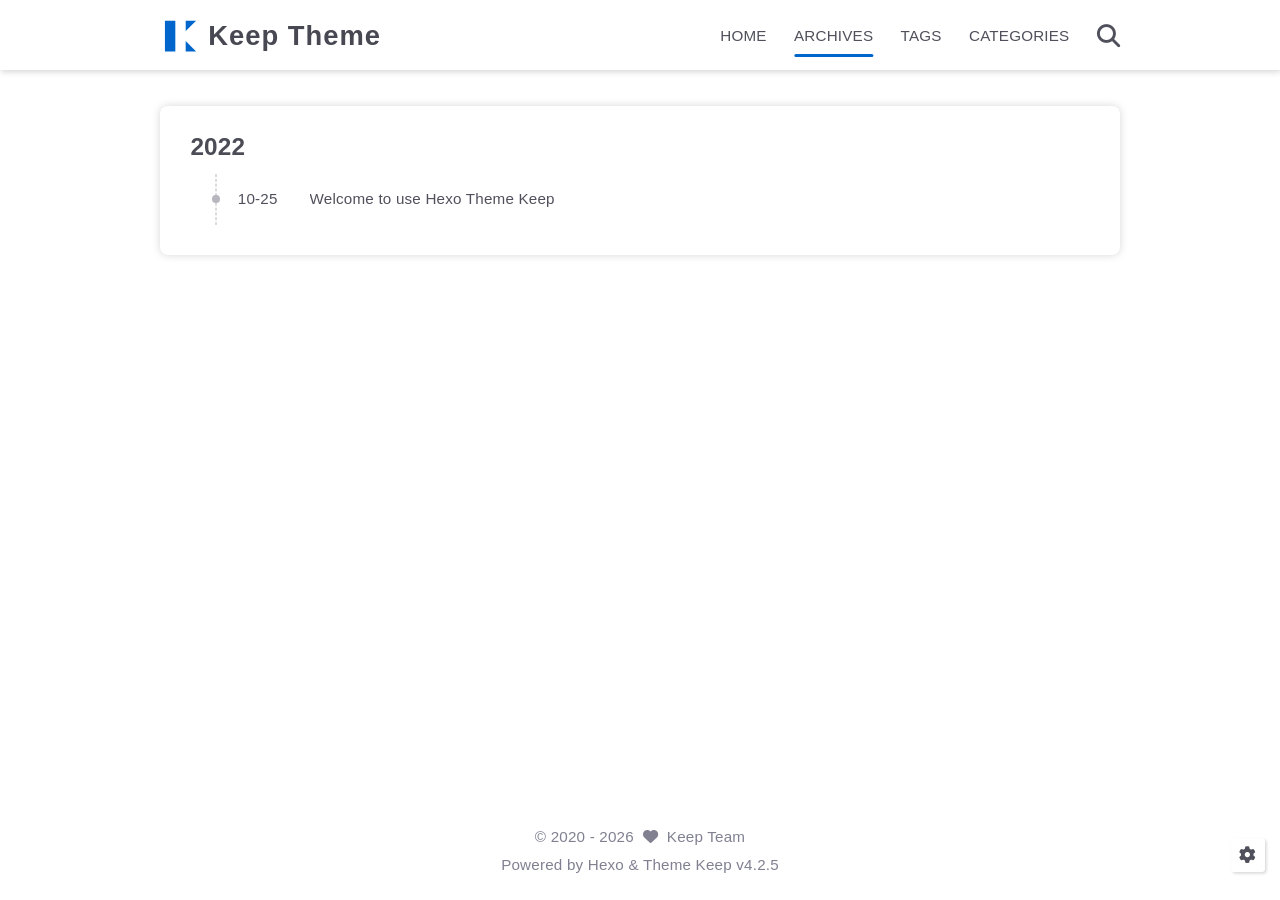
==== archives/index.html @ f921704c "Site updated: 2026-02-25 01:22:33" ====
<!DOCTYPE html>
<html lang="en">
<head>
    <meta charset="utf-8">
    <meta name="viewport" content="width=device-width, initial-scale=1, maximum-scale=1">
    <meta name="keywords" content="Hexo Theme Keep">
    <meta name="description" content="Hexo Theme Keep">
    <meta name="author" content="Keep Team">
    
    <title>
        
            Archive |
        
        Keep Theme
    </title>
    
<link rel="stylesheet" href="/css/style.css">

    
        <link rel="shortcut icon" href="/images/logo.svg">
    
    
<link rel="stylesheet" href="/font/css/fontawesome.min.css">

    
<link rel="stylesheet" href="/font/css/regular.min.css">

    
<link rel="stylesheet" href="/font/css/solid.min.css">

    
<link rel="stylesheet" href="/font/css/brands.min.css">

    
    <script class="keep-theme-configurations">
    const KEEP = window.KEEP || {}
    KEEP.hexo_config = {"hostname":"example.com","root":"/","language":"en","path":"search.json"}
    KEEP.theme_config = {"base_info":{"primary_color":"#0066cc","title":"Keep Theme","author":"Keep Team","avatar":"/images/avatar.svg","logo":"/images/logo.svg","favicon":"/images/logo.svg"},"menu":{"home":"/","archives":"/archives","tags":"/tags","categories":"/categories"},"first_screen":{"enable":false,"background_img":"/images/bg.svg","background_img_dark":"/images/bg.svg","description":"Keep writing and Keep loving.","hitokoto":false},"social_contact":{"enable":false,"links":{"github":null,"weixin":null,"qq":null,"weibo":null,"zhihu":null,"twitter":null,"x":null,"facebook":null,"email":null}},"scroll":{"progress_bar":false,"percent":true,"hide_header":true},"home":{"announcement":null,"category":true,"tag":true,"post_datetime":"updated"},"post":{"author_badge":{"enable":true,"level_badge":true,"custom_badge":["One","Two","Three"]},"word_count":{"wordcount":true,"min2read":true},"datetime_format":"YYYY-MM-DD HH:mm:ss","copyright_info":true,"share":true,"reward":{"enable":false,"img_link":null,"text":null}},"code_block":{"tools":{"enable":true,"style":"default"},"highlight_theme":"default"},"toc":{"enable":true,"number":false,"expand_all":true,"init_open":true,"layout":"right"},"website_count":{"busuanzi_count":{"enable":true,"site_uv":true,"site_pv":true,"page_pv":true}},"local_search":{"enable":true,"preload":true},"comment":{"enable":false,"use":"valine","valine":{"appid":null,"appkey":null,"server_urls":null,"placeholder":null},"gitalk":{"github_id":null,"github_admins":null,"repository":null,"client_id":null,"client_secret":null,"proxy":null},"twikoo":{"env_id":null,"region":null,"version":"1.6.36"},"waline":{"server_url":null,"reaction":false,"version":"3.2.1"},"giscus":{"repo":null,"repo_id":null,"category":"Announcements","category_id":null,"reactions_enabled":false},"artalk":{"server":null},"disqus":{"shortname":null}},"rss":{"enable":false},"lazyload":{"enable":true},"cdn":{"enable":false,"provider":"cdnjs"},"pjax":{"enable":true},"footer":{"since":2020,"word_count":false,"site_deploy":{"enable":false,"provider":"github","url":null},"record":{"enable":false,"list":[{"code":null,"link":null}]}},"inject":{"enable":false,"css":[null],"js":[null]},"root":"","source_data":{},"version":"4.2.5"}
    KEEP.language_ago = {"second":"%s seconds ago","minute":"%s minutes ago","hour":"%s hours ago","day":"%s days ago","week":"%s weeks ago","month":"%s months ago","year":"%s years ago"}
    KEEP.language_code_block = {"copy":"Copy code","copied":"Copied","fold":"Fold code block","folded":"Folded"}
    KEEP.language_copy_copyright = {"copy":"Copy copyright info","copied":"Copied","title":"Original post title","author":"Original post author","link":"Original post link"}
  </script>
<meta name="generator" content="Hexo 7.3.0"></head>


<body>
<div class="progress-bar-container">
    

    
        <span class="pjax-progress-bar"></span>
        <i class="pjax-progress-icon fas fa-circle-notch fa-spin"></i>
    
</div>



<main class="page-container border-box">
    <!-- home first screen  -->
    

    <!-- page content -->
    <div class="page-main-content border-box">
        <div class="page-main-content-top">
            
<header class="header-wrapper">

    <div class="border-box header-content">
        <div class="left flex-start border-box">
            
                <a class="logo-image border-box" href="/">
                    <img src="/images/logo.svg">
                </a>
            
            <a class="site-name border-box" href="/">
               Keep Theme
            </a>
        </div>

        <div class="right border-box">
            <div class="pc border-box">
                <ul class="menu-list border-box">
                    
                        
                        <li class="menu-item flex-start border-box">
                            <a class="menu-text-color border-box" href="/">
                                
                                HOME
                                
                            </a>
                            
                        </li>
                    
                        
                        <li class="menu-item flex-start border-box active">
                            <a class="menu-text-color border-box" href="/archives">
                                
                                ARCHIVES
                                
                            </a>
                            
                        </li>
                    
                        
                        <li class="menu-item flex-start border-box">
                            <a class="menu-text-color border-box" href="/tags">
                                
                                TAGS
                                
                            </a>
                            
                        </li>
                    
                        
                        <li class="menu-item flex-start border-box">
                            <a class="menu-text-color border-box" href="/categories">
                                
                                CATEGORIES
                                
                            </a>
                            
                        </li>
                    
                    
                        <li class="menu-item search search-popup-trigger">
                            <i class="menu-text-color fas search fa-search"></i>
                        </li>
                    
                </ul>
            </div>
            <div class="mobile border-box flex-start">
                
                    <div class="icon-item search search-popup-trigger"><i class="fas fa-search"></i></div>
                
                <div class="icon-item menu-bar">
                    <div class="menu-bar-middle"></div>
                </div>
            </div>
        </div>
    </div>

    <div class="header-drawer">
        <ul class="drawer-menu-list border-box">
            
                
                <li class="drawer-menu-item border-box not-sub-menu">
                    <label class="drawer-menu-label border-box">
                        <a class="drawer-menu-text-color left-side flex-start border-box" href="/">
                            
                            HOME
                        </a>
                        
                    </label>
                    
                </li>
            
                
                <li class="drawer-menu-item border-box not-sub-menu active">
                    <label class="drawer-menu-label border-box">
                        <a class="drawer-menu-text-color left-side flex-start border-box" href="/archives">
                            
                            ARCHIVES
                        </a>
                        
                    </label>
                    
                </li>
            
                
                <li class="drawer-menu-item border-box not-sub-menu">
                    <label class="drawer-menu-label border-box">
                        <a class="drawer-menu-text-color left-side flex-start border-box" href="/tags">
                            
                            TAGS
                        </a>
                        
                    </label>
                    
                </li>
            
                
                <li class="drawer-menu-item border-box not-sub-menu">
                    <label class="drawer-menu-label border-box">
                        <a class="drawer-menu-text-color left-side flex-start border-box" href="/categories">
                            
                            CATEGORIES
                        </a>
                        
                    </label>
                    
                </li>
            
        </ul>
    </div>

    <div class="window-mask"></div>

</header>


        </div>

        <div class="page-main-content-middle border-box">

            <div class="main-content border-box">
                

                    <div class="fade-in-down-animation">
    <div class="archives-container">
        <div class="archives-timeline border-box">
            
<div class="archive-list-container border-box">
    
        <section class="archive-item border-box">
            <div class="archive-item-header border-box">
                <span class="archive-year">2022</span>
            </div>
            <ul class="archive-item-body border-box">
                
                    <li class="post-item border-box">
                        <span class="starting-point border-box flex-center"></span>
                        <span class="post-date border-box">10-25</span>
                        <a class="post-title border-box text-ellipsis"
                           href="/2022/10/25/welcome-to-use-hexo-theme-keep/"
                        >Welcome to use Hexo Theme Keep</a>
                    </li>
                
            </ul>
        </section>
    
</div>

        </div>
    </div>
    



</div>


                
            </div>
        </div>

        <div class="page-main-content-bottom border-box">
            
<footer class="footer border-box">
    <div class="copyright-info info-item">
    &copy;&nbsp;<span>2020</span>&nbsp;-&nbsp;2026
    
            &nbsp;<i class="fas fa-heart icon-animate"></i>&nbsp;&nbsp;<a href="/">Keep Team</a>
        
    </div>

    <div class="theme-info info-item">
        Powered by&nbsp;<a target="_blank" href="https://hexo.io">Hexo</a>&nbsp;&&nbsp;Theme&nbsp;<a class="keep-version" target="_blank" href="https://github.com/XPoet/hexo-theme-keep">Keep</a>
    </div>

    

    
        <div class="count-info info-item">
            

            
                <span class="count-item border-box uv">
                    <span class="item-type border-box">Unique Visitor</span>
                    <span class="item-value border-box uv" id="busuanzi_value_site_uv"></span>
                </span>
            

            
                <span class="count-item border-box pv">
                    <span class="item-type border-box">Page View</span>
                    <span class="item-value border-box pv" id="busuanzi_value_site_pv"></span>
                </span>
            
        </div>
    

    
</footer>

        </div>
    </div>

    <!-- post tools -->
    

    <!-- side tools -->
    <div class="side-tools">
        <div class="side-tools-container border-box ">
    <ul class="side-tools-list side-tools-show-handle border-box">
        <li class="tools-item tool-font-adjust-plus flex-center">
            <i class="fas fa-search-plus"></i>
        </li>

        <li class="tools-item tool-font-adjust-minus flex-center">
            <i class="fas fa-search-minus"></i>
        </li>

        <!-- toggle mode -->
        
            <li class="tools-item tool-toggle-theme-mode flex-center">
                <i class="fas fa-moon"></i>
            </li>
        

        <!-- rss -->
        

        <!-- to bottom -->
        <li class="tools-item tool-scroll-to-bottom flex-center">
            <i class="fas fa-arrow-down"></i>
        </li>
    </ul>

    <ul class="exposed-tools-list border-box">
        

        

        <li class="tools-item tool-toggle-show flex-center">
            <i class="fas fa-cog fa-spin"></i>
        </li>

        <li class="tools-item tool-scroll-to-top flex-center show-arrow">
            <i class="arrow fas fa-arrow-up"></i>
            <span class="percent"></span>
        </li>
    </ul>
</div>

    </div>

    <!-- image mask -->
    <div class="zoom-in-image-mask">
    <img class="zoom-in-image">
</div>


    <!-- local search -->
    
        <div class="search-pop-overlay">
    <div class="popup search-popup">
        <div class="search-header">
          <span class="search-input-field-pre">
            <i class="fas fa-keyboard"></i>
          </span>
            <div class="search-input-container">
                <input autocomplete="off"
                       autocorrect="off"
                       autocapitalize="off"
                       placeholder="Search..."
                       spellcheck="false"
                       type="search"
                       class="search-input"
                >
            </div>
            <span class="close-popup-btn">
                <i class="fas fa-times"></i>
            </span>
        </div>
        <div id="search-result">
            <div id="no-result">
                <i class="fas fa-spinner fa-pulse fa-5x fa-fw"></i>
            </div>
        </div>
    </div>
</div>

    

    <!-- tablet toc -->
    
</main>






<!-- common js -->

<script src="/js/utils.js"></script>

<script src="/js/header-shrink.js"></script>

<script src="/js/back2top.js"></script>

<script src="/js/toggle-theme.js"></script>

<script src="/js/code-block.js"></script>

<script src="/js/main.js"></script>

<script src="/js/libs/anime.min.js"></script>


<!-- local search -->

    
<script src="/js/local-search.js"></script>



<!-- lazyload -->

    
<script src="/js/lazyload.js"></script>



<div class="pjax">
    <!-- home page -->
    

    <!-- post page -->
    

    <!-- categories page -->
    

    <!-- links page -->
    

    <!-- photos page -->
    

    <!-- tools page -->
    
</div>

<!-- mermaid -->


<!-- pjax -->

    
<script src="/js/libs/pjax.min.js"></script>

<script>
    window.addEventListener('DOMContentLoaded', () => {
        window.pjax = new Pjax({
            selectors: [
                'head title',
                '.page-container',
                '.pjax'
            ],
            history: true,
            debug: false,
            cacheBust: false,
            timeout: 0,
            analytics: false,
            currentUrlFullReload: false,
            scrollRestoration: false,
        });

        document.addEventListener('pjax:send', () => {
            KEEP.utils.pjaxProgressBarStart()
        });

        document.addEventListener('pjax:complete', () => {
            KEEP.utils.pjaxProgressBarEnd()
            window.pjax.executeScripts(document.querySelectorAll('script[data-pjax], .pjax script'))
            KEEP.initExecute()
        });
    });
</script>




</body>
</html>
---- css/style.css ----
:root {
  --base-font-size: 15.2px;
  --base-line-height: 22px;
  --base-font-weight: 400;
  --base-font-family: Optima-Regular, Optima, PingFang SC, Microsoft YaHei, sans-serif;
  --page-content-width: 80%;
  --page-content-width-tablet: 88%;
  --page-content-width-mobile: 90%;
  --page-content-max-width: 960px;
  --page-content-max-width-2: calc(var(--page-content-max-width) * 1.2);
  --component-gap: 36px;
  --box-border-radius: 8px;
  --header-height: 70px;
  --header-shrink-height: calc(var(--header-height) * 0.72);
  --header-backdrop-filter-blur: 4px;
  --header-scroll-progress-bar-height: 2px;
  --header-title-font-family: var(--base-font-family);
  --header-title-font-size: 1.8rem;
  --header-menu-icon: inline-flex;
  --first-screen-display: block;
  --first-screen-font-family: var(--base-font-family);
  --first-screen-font-size: 2rem;
  --first-screen-font-color-light: #50505c;
  --first-screen-font-color-dark: #adbac5;
  --first-screen-font-offset: 0;
  --first-screen-icon-size: 1.8rem;
  --first-screen-icon-color-light: #50505c;
  --first-screen-icon-color-dark: #adbac5;
  --first-screen-header-font-color-light: #50505c;
  --first-screen-header-font-color-dark: #adbac5;
  --home-post-hover-scale: 1;
  --post-title-align: left;
  --post-author-avatar: block;
  --post-author-name: flex;
  --post-create-datetime: flex;
  --post-update-datetime: flex;
  --post-img-align: 0 auto 0 0;
}
.fade-in-down-animation {
  animation-name: fade-in-down;
  animation-duration: 1s;
  animation-fill-mode: both;
}
.title-hover-animation {
  position: relative;
  display: inline-block;
  color: var(--text-color-2);
  line-height: 1.3;
  vertical-align: top;
  border-bottom: none;
}
.title-hover-animation::before {
  position: absolute;
  bottom: -4px;
  left: 0;
  width: 100%;
  height: 2px;
  background-color: var(--text-color-2);
  transform: scaleX(0);
  visibility: hidden;
  content: "";
  transition-delay: 0s, 0s, 0s, 0s, 0s, 0s;
  transition-timing-function: ease, ease, ease, ease, ease-in-out, ease-in-out;
  transition-duration: 0.2s, 0.2s, 0.2s, 0.2s, 0.2s, 0.2s;
  transition-property: color, background, box-shadow, border-color, visibility, transform;
}
.title-hover-animation:hover::before {
  transform: scaleX(1);
  visibility: visible;
}
@-moz-keyframes fade-in-down {
  0% {
    transform: translateY(-50px);
    opacity: 0;
  }
  100% {
    transform: translateY(0);
    opacity: 1;
  }
}
@-webkit-keyframes fade-in-down {
  0% {
    transform: translateY(-50px);
    opacity: 0;
  }
  100% {
    transform: translateY(0);
    opacity: 1;
  }
}
@-o-keyframes fade-in-down {
  0% {
    transform: translateY(-50px);
    opacity: 0;
  }
  100% {
    transform: translateY(0);
    opacity: 1;
  }
}
@keyframes fade-in-down {
  0% {
    transform: translateY(-50px);
    opacity: 0;
  }
  100% {
    transform: translateY(0);
    opacity: 1;
  }
}
@-moz-keyframes heartbeat-animate {
  0%, 100% {
    transform: scale(1);
  }
  10%, 30% {
    transform: scale(0.88);
  }
  20%, 40%, 60%, 80% {
    transform: scale(1.08);
  }
  50%, 70% {
    transform: scale(1.08);
  }
}
@-webkit-keyframes heartbeat-animate {
  0%, 100% {
    transform: scale(1);
  }
  10%, 30% {
    transform: scale(0.88);
  }
  20%, 40%, 60%, 80% {
    transform: scale(1.08);
  }
  50%, 70% {
    transform: scale(1.08);
  }
}
@-o-keyframes heartbeat-animate {
  0%, 100% {
    transform: scale(1);
  }
  10%, 30% {
    transform: scale(0.88);
  }
  20%, 40%, 60%, 80% {
    transform: scale(1.08);
  }
  50%, 70% {
    transform: scale(1.08);
  }
}
@keyframes heartbeat-animate {
  0%, 100% {
    transform: scale(1);
  }
  10%, 30% {
    transform: scale(0.88);
  }
  20%, 40%, 60%, 80% {
    transform: scale(1.08);
  }
  50%, 70% {
    transform: scale(1.08);
  }
}
@-moz-keyframes img-loading-animation {
  to {
    transform: rotate(1turn);
  }
}
@-webkit-keyframes img-loading-animation {
  to {
    transform: rotate(1turn);
  }
}
@-o-keyframes img-loading-animation {
  to {
    transform: rotate(1turn);
  }
}
@keyframes img-loading-animation {
  to {
    transform: rotate(1turn);
  }
}
@-moz-keyframes blink-caret {
  from, to {
    opacity: 0;
  }
  50% {
    opacity: 1;
  }
}
@-webkit-keyframes blink-caret {
  from, to {
    opacity: 0;
  }
  50% {
    opacity: 1;
  }
}
@-o-keyframes blink-caret {
  from, to {
    opacity: 0;
  }
  50% {
    opacity: 1;
  }
}
@keyframes blink-caret {
  from, to {
    opacity: 0;
  }
  50% {
    opacity: 1;
  }
}
@-moz-keyframes shake {
  0% {
    transform: rotate(-5deg);
  }
  25% {
    transform: rotate(5deg);
  }
  50% {
    transform: rotate(-5deg);
  }
  75% {
    transform: rotate(5deg);
  }
  100% {
    transform: rotate(-5deg);
  }
}
@-webkit-keyframes shake {
  0% {
    transform: rotate(-5deg);
  }
  25% {
    transform: rotate(5deg);
  }
  50% {
    transform: rotate(-5deg);
  }
  75% {
    transform: rotate(5deg);
  }
  100% {
    transform: rotate(-5deg);
  }
}
@-o-keyframes shake {
  0% {
    transform: rotate(-5deg);
  }
  25% {
    transform: rotate(5deg);
  }
  50% {
    transform: rotate(-5deg);
  }
  75% {
    transform: rotate(5deg);
  }
  100% {
    transform: rotate(-5deg);
  }
}
@keyframes shake {
  0% {
    transform: rotate(-5deg);
  }
  25% {
    transform: rotate(5deg);
  }
  50% {
    transform: rotate(-5deg);
  }
  75% {
    transform: rotate(5deg);
  }
  100% {
    transform: rotate(-5deg);
  }
}
:root {
  --primary-color: #06c;
  --primary-color-light-1: #0075eb;
  --primary-color-light-2: #0a85ff;
  --primary-color-dark-1: #005cb8;
  --primary-color-dark-2: #0052a3;
  --background-color-1: #fff;
  --background-color-1-transparent: rgba(255,255,255,0.6);
  --background-color-2: #f7f7f7;
  --background-color-3: #f0f0f0;
  --content-background-color: #fff;
  --text-color-1: #484853;
  --text-color-2: #4c4c57;
  --text-color-3: #50505c;
  --text-color-4: #808091;
  --text-color-5: #b7b7c0;
  --text-color-6: #ededef;
  --toc-text-color: #6f6f80;
  --badge-color: #f0f0f0;
  --badge-background-color: #9393a1;
  --border-color: #b3b3b3;
  --selection-color: #0075eb;
  --shadow-color: rgba(0,0,0,0.16);
  --shadow-hover-color: rgba(0,0,0,0.22);
  --scrollbar-color: #686877;
  --scrollbar-background-color: #e6e6e6;
  --toc-scrollbar-color: rgba(80,80,92,0.1);
  --copyright-icon-bg-color: rgba(80,80,92,0.12);
  --avatar-background-color: #005cb8;
  --header-transparent-background-1: rgba(255,255,255,0.28);
  --header-transparent-background-2: rgba(255,255,255,0.4);
  --pjax-progress-bar-color: linear-gradient(45deg, #f10006, #ef5b00, #e59c01, #19ca05, #00cab5, #0264c8, #c303c3);
  --post-h-bottom-border-color: rgba(80,80,92,0.15);
  --keep-info-color: rgba(117,117,122,0.8);
  --keep-info-background-color: rgba(117,117,122,0.1);
  --keep-info-border-color: rgba(117,117,122,0.6);
  --keep-primary-color: #0458ab;
  --keep-primary-background-color: rgba(4,88,171,0.1);
  --keep-primary-border-color: rgba(4,88,171,0.6);
  --keep-warning-color: #b78d0f;
  --keep-warning-background-color: rgba(183,141,15,0.1);
  --keep-warning-border-color: rgba(183,141,15,0.6);
  --keep-success-color: #10b981;
  --keep-success-background-color: rgba(16,185,129,0.1);
  --keep-success-border-color: rgba(16,185,129,0.6);
  --keep-danger-color: #f43f5e;
  --keep-danger-background-color: rgba(244,63,94,0.1);
  --keep-danger-border-color: rgba(244,63,94,0.6);
}
@media (prefers-color-scheme: light) {
  :root {
    --primary-color: #06c;
    --primary-color-light-1: #0075eb;
    --primary-color-light-2: #0a85ff;
    --primary-color-dark-1: #005cb8;
    --primary-color-dark-2: #0052a3;
    --background-color-1: #fff;
    --background-color-1-transparent: rgba(255,255,255,0.6);
    --background-color-2: #f7f7f7;
    --background-color-3: #f0f0f0;
    --content-background-color: #fff;
    --text-color-1: #484853;
    --text-color-2: #4c4c57;
    --text-color-3: #50505c;
    --text-color-4: #808091;
    --text-color-5: #b7b7c0;
    --text-color-6: #ededef;
    --toc-text-color: #6f6f80;
    --badge-color: #f0f0f0;
    --badge-background-color: #9393a1;
    --border-color: #b3b3b3;
    --selection-color: #0075eb;
    --shadow-color: rgba(0,0,0,0.16);
    --shadow-hover-color: rgba(0,0,0,0.22);
    --scrollbar-color: #686877;
    --scrollbar-background-color: #e6e6e6;
    --toc-scrollbar-color: rgba(80,80,92,0.1);
    --copyright-icon-bg-color: rgba(80,80,92,0.12);
    --avatar-background-color: #005cb8;
    --header-transparent-background-1: rgba(255,255,255,0.28);
    --header-transparent-background-2: rgba(255,255,255,0.4);
    --pjax-progress-bar-color: linear-gradient(45deg, #f10006, #ef5b00, #e59c01, #19ca05, #00cab5, #0264c8, #c303c3);
    --post-h-bottom-border-color: rgba(80,80,92,0.15);
    --keep-info-color: rgba(117,117,122,0.8);
    --keep-info-background-color: rgba(117,117,122,0.1);
    --keep-info-border-color: rgba(117,117,122,0.6);
    --keep-primary-color: #0458ab;
    --keep-primary-background-color: rgba(4,88,171,0.1);
    --keep-primary-border-color: rgba(4,88,171,0.6);
    --keep-warning-color: #b78d0f;
    --keep-warning-background-color: rgba(183,141,15,0.1);
    --keep-warning-border-color: rgba(183,141,15,0.6);
    --keep-success-color: #10b981;
    --keep-success-background-color: rgba(16,185,129,0.1);
    --keep-success-border-color: rgba(16,185,129,0.6);
    --keep-danger-color: #f43f5e;
    --keep-danger-background-color: rgba(244,63,94,0.1);
    --keep-danger-border-color: rgba(244,63,94,0.6);
  }
}
@media (prefers-color-scheme: dark) {
  :root {
    --primary-color: #06c;
    --primary-color-light-1: #0075eb;
    --primary-color-light-2: #0a85ff;
    --primary-color-dark-1: #005cb8;
    --primary-color-dark-2: #0052a3;
    --background-color-1: #22272e;
    --background-color-1-transparent: rgba(34,39,46,0.6);
    --background-color-2: #292f38;
    --background-color-3: #313842;
    --content-background-color: #21262d;
    --text-color-1: #b7c2cc;
    --text-color-2: #b2bec8;
    --text-color-3: #adbac5;
    --text-color-4: #6c8397;
    --text-color-5: #4d5e6c;
    --text-color-6: #2e3841;
    --toc-text-color: #8296a6;
    --badge-color: #343c47;
    --badge-background-color: #ced6dc;
    --border-color: #596678;
    --selection-color: #005ebc;
    --shadow-color: rgba(120,120,120,0.18);
    --shadow-hover-color: rgba(120,120,120,0.24);
    --scrollbar-color: #505b6c;
    --scrollbar-background-color: #1d2127;
    --toc-scrollbar-color: rgba(173,186,197,0.1);
    --copyright-icon-bg-color: rgba(173,186,197,0.12);
    --avatar-background-color: #004a93;
    --header-transparent-background-1: rgba(34,39,46,0.28);
    --header-transparent-background-2: rgba(34,39,46,0.4);
    --pjax-progress-bar-color: linear-gradient(45deg, #ea404a, #ea722f, #e9a71f, #67e559, #18ecec, #1b85f1, #ee1dee);
    --post-h-bottom-border-color: rgba(173,186,197,0.15);
    --keep-info-color: #9999a2;
    --keep-info-background-color: rgba(153,153,162,0.1);
    --keep-info-border-color: rgba(153,153,162,0.5);
    --keep-primary-color: #268bef;
    --keep-primary-background-color: rgba(38,139,239,0.1);
    --keep-primary-border-color: rgba(38,139,239,0.6);
    --keep-warning-color: #ecc34d;
    --keep-warning-background-color: rgba(236,195,77,0.1);
    --keep-warning-border-color: rgba(236,195,77,0.6);
    --keep-success-color: #10b981;
    --keep-success-background-color: rgba(16,185,129,0.1);
    --keep-success-border-color: rgba(16,185,129,0.6);
    --keep-danger-color: #f43f5e;
    --keep-danger-background-color: rgba(244,63,94,0.1);
    --keep-danger-border-color: rgba(244,63,94,0.6);
  }
}
.light-mode {
  --primary-color: #06c;
  --primary-color-light-1: #0075eb;
  --primary-color-light-2: #0a85ff;
  --primary-color-dark-1: #005cb8;
  --primary-color-dark-2: #0052a3;
  --background-color-1: #fff;
  --background-color-1-transparent: rgba(255,255,255,0.6);
  --background-color-2: #f7f7f7;
  --background-color-3: #f0f0f0;
  --content-background-color: #fff;
  --text-color-1: #484853;
  --text-color-2: #4c4c57;
  --text-color-3: #50505c;
  --text-color-4: #808091;
  --text-color-5: #b7b7c0;
  --text-color-6: #ededef;
  --toc-text-color: #6f6f80;
  --badge-color: #f0f0f0;
  --badge-background-color: #9393a1;
  --border-color: #b3b3b3;
  --selection-color: #0075eb;
  --shadow-color: rgba(0,0,0,0.16);
  --shadow-hover-color: rgba(0,0,0,0.22);
  --scrollbar-color: #686877;
  --scrollbar-background-color: #e6e6e6;
  --toc-scrollbar-color: rgba(80,80,92,0.1);
  --copyright-icon-bg-color: rgba(80,80,92,0.12);
  --avatar-background-color: #005cb8;
  --header-transparent-background-1: rgba(255,255,255,0.28);
  --header-transparent-background-2: rgba(255,255,255,0.4);
  --pjax-progress-bar-color: linear-gradient(45deg, #f10006, #ef5b00, #e59c01, #19ca05, #00cab5, #0264c8, #c303c3);
  --post-h-bottom-border-color: rgba(80,80,92,0.15);
  --keep-info-color: rgba(117,117,122,0.8);
  --keep-info-background-color: rgba(117,117,122,0.1);
  --keep-info-border-color: rgba(117,117,122,0.6);
  --keep-primary-color: #0458ab;
  --keep-primary-background-color: rgba(4,88,171,0.1);
  --keep-primary-border-color: rgba(4,88,171,0.6);
  --keep-warning-color: #b78d0f;
  --keep-warning-background-color: rgba(183,141,15,0.1);
  --keep-warning-border-color: rgba(183,141,15,0.6);
  --keep-success-color: #10b981;
  --keep-success-background-color: rgba(16,185,129,0.1);
  --keep-success-border-color: rgba(16,185,129,0.6);
  --keep-danger-color: #f43f5e;
  --keep-danger-background-color: rgba(244,63,94,0.1);
  --keep-danger-border-color: rgba(244,63,94,0.6);
}
.dark-mode {
  --primary-color: #06c;
  --primary-color-light-1: #0075eb;
  --primary-color-light-2: #0a85ff;
  --primary-color-dark-1: #005cb8;
  --primary-color-dark-2: #0052a3;
  --background-color-1: #22272e;
  --background-color-1-transparent: rgba(34,39,46,0.6);
  --background-color-2: #292f38;
  --background-color-3: #313842;
  --content-background-color: #21262d;
  --text-color-1: #b7c2cc;
  --text-color-2: #b2bec8;
  --text-color-3: #adbac5;
  --text-color-4: #6c8397;
  --text-color-5: #4d5e6c;
  --text-color-6: #2e3841;
  --toc-text-color: #8296a6;
  --badge-color: #343c47;
  --badge-background-color: #ced6dc;
  --border-color: #596678;
  --selection-color: #005ebc;
  --shadow-color: rgba(120,120,120,0.18);
  --shadow-hover-color: rgba(120,120,120,0.24);
  --scrollbar-color: #505b6c;
  --scrollbar-background-color: #1d2127;
  --toc-scrollbar-color: rgba(173,186,197,0.1);
  --copyright-icon-bg-color: rgba(173,186,197,0.12);
  --avatar-background-color: #004a93;
  --header-transparent-background-1: rgba(34,39,46,0.28);
  --header-transparent-background-2: rgba(34,39,46,0.4);
  --pjax-progress-bar-color: linear-gradient(45deg, #ea404a, #ea722f, #e9a71f, #67e559, #18ecec, #1b85f1, #ee1dee);
  --post-h-bottom-border-color: rgba(173,186,197,0.15);
  --keep-info-color: #9999a2;
  --keep-info-background-color: rgba(153,153,162,0.1);
  --keep-info-border-color: rgba(153,153,162,0.5);
  --keep-primary-color: #268bef;
  --keep-primary-background-color: rgba(38,139,239,0.1);
  --keep-primary-border-color: rgba(38,139,239,0.6);
  --keep-warning-color: #ecc34d;
  --keep-warning-background-color: rgba(236,195,77,0.1);
  --keep-warning-border-color: rgba(236,195,77,0.6);
  --keep-success-color: #10b981;
  --keep-success-background-color: rgba(16,185,129,0.1);
  --keep-success-border-color: rgba(16,185,129,0.6);
  --keep-danger-color: #f43f5e;
  --keep-danger-background-color: rgba(244,63,94,0.1);
  --keep-danger-border-color: rgba(244,63,94,0.6);
}
* {
  transition-delay: 0s, 0s, 0s, 0s;
  transition-timing-function: ease, ease, ease, ease;
  transition-duration: 0.2s, 0.2s, 0.2s, 0.2s;
  transition-property: color, background, box-shadow, border-color;
}
*::-webkit-scrollbar {
  width: 0.4rem;
  height: 0.32rem;
  transition: all 0.2s ease;
}
*::-webkit-scrollbar-thumb {
  background: var(--scrollbar-color);
  border-radius: 0.2rem;
}
*::-webkit-scrollbar-track {
  background: var(--scrollbar-background-color);
}
html,
body {
  position: relative;
  width: 100%;
  height: 100%;
  margin: 0;
  padding: 0;
  color: var(--text-color-3);
  font-weight: var(--base-font-weight);
  font-size: var(--base-font-size);
  font-family: var(--base-font-family);
  line-height: var(--base-line-height);
  letter-spacing: 0.2px;
  background: var(--background-color-1);
}
html::-webkit-scrollbar,
body::-webkit-scrollbar {
  width: 0.56rem;
  height: 0.56rem;
}
@media (max-width: 800px) {
  html,
  body {
    font-size: calc(var(--base-font-size) * 0.95) !important;
    line-height: calc(var(--base-line-height) * 0.95) !important;
  }
  html::-webkit-scrollbar,
  body::-webkit-scrollbar {
    width: 0.42rem;
    height: 0.42rem;
  }
}
@media (max-width: 500px) {
  html,
  body {
    font-size: calc(var(--base-font-size) * 0.9) !important;
    line-height: calc(var(--base-line-height) * 0.9) !important;
  }
}
::selection {
  color: #fff;
  background: var(--selection-color);
}
ul,
ol,
li {
  margin: 0;
  padding: 0;
  list-style: none;
}
a {
  color: var(--text-color-3);
  text-decoration: none;
}
a i,
a span {
  color: var(--text-color-3);
}
a:hover,
a:active {
  color: var(--primary-color);
  text-decoration: none !important;
}
a:hover i,
a:active i,
a:hover span,
a:active span {
  color: var(--primary-color);
}
.dark-mode img {
  filter: brightness(0.9);
}
.dark-mode img:hover {
  filter: brightness(1);
}
img[lazyload] {
  position: relative;
  box-sizing: border-box;
  width: 8rem;
  height: 8rem;
  box-shadow: none !important;
  cursor: not-allowed;
  pointer-events: none;
}
img[lazyload]::before {
  position: absolute;
  top: 0;
  left: 0;
  display: block;
  width: 100%;
  height: 100%;
  background: var(--background-color-1);
  content: '';
  transition-delay: 0s, 0s, 0s, 0s, 0s;
  transition-timing-function: ease, ease, ease, ease, ease;
  transition-duration: 0.2s, 0.2s, 0.2s, 0.2s, 0.2s;
  transition-property: color, background, box-shadow, border-color, background;
}
img[lazyload]::after {
  position: absolute;
  top: 0;
  right: 0;
  bottom: 0;
  left: 0;
  display: block;
  width: 2rem;
  height: 2rem;
  margin: auto;
  border: 2px solid var(--text-color-6);
  border-top-color: var(--selection-color);
  border-left-color: var(--selection-color);
  border-radius: 50%;
  animation: img-loading-animation 750ms infinite linear;
  content: '';
  transition-delay: 0s, 0s, 0s, 0s, 0s;
  transition-timing-function: ease, ease, ease, ease, ease;
  transition-duration: 0.2s, 0.2s, 0.2s, 0.2s, 0.2s;
  transition-property: color, background, box-shadow, border-color, border;
}
.flex-center {
  display: flex;
  align-items: center;
  justify-content: center;
}
.flex-start {
  display: flex;
  align-items: center;
  justify-content: flex-start;
}
.flex-end {
  display: flex;
  align-items: center;
  justify-content: flex-end;
}
.border-box {
  position: relative;
  box-sizing: border-box;
}
.text-ellipsis {
  overflow: hidden;
  white-space: nowrap;
  text-overflow: ellipsis;
}
.text-color-2 {
  color: var(--text-color-2);
}
.text-color-3 {
  color: var(--text-color-3);
}
.text-color-4 {
  color: var(--text-color-4);
}
.clear::after {
  display: block;
  clear: both;
  height: 0;
  overflow: hidden;
  visibility: hidden;
  content: '';
}
.tooltip {
  position: relative;
  box-sizing: border-box;
}
.tooltip:hover .tooltip-content {
  display: inline-block;
}
.tooltip.show-img .tooltip-content {
  display: none !important;
}
.tooltip .tooltip-content {
  position: absolute;
  top: -0.4rem;
  left: 50%;
  z-index: 1010;
  display: none;
  box-sizing: border-box;
  padding: 0.2rem 0.6rem;
  color: var(--text-color-6);
  font-size: 0.8rem;
  letter-spacing: 0.8px;
  white-space: nowrap;
  background: var(--text-color-1);
  border-radius: 0.3rem;
  transform: translateX(-50%) translateY(-100%);
  transition-delay: 0s, 0s, 0s, 0s, 0s;
  transition-timing-function: ease, ease, ease, ease, ease;
  transition-duration: 0.2s, 0.2s, 0.2s, 0.2s, 0.2s;
  transition-property: color, background, box-shadow, border-color, display;
  -moz-user-select: none;
  -ms-user-select: none;
  -webkit-user-select: none;
  user-select: none;
}
.tooltip-img {
  position: relative;
  box-sizing: border-box;
}
.tooltip-img.show-img .tooltip-img-box {
  display: flex;
}
.tooltip-img .tooltip-img-box {
  position: absolute;
  top: -0.4rem;
  left: 50%;
  z-index: 1011;
  display: none;
  align-items: center;
  justify-content: center;
  box-sizing: border-box;
  min-height: 6rem;
  overflow: hidden;
  background: var(--background-color-3);
  border: 0.2rem solid var(--text-color-4);
  border-radius: 0.3rem;
  transform: translateX(-50%) translateY(-100%);
  transition-delay: 0s, 0s, 0s, 0s, 0s;
  transition-timing-function: ease, ease, ease, ease, ease;
  transition-duration: 0.2s, 0.2s, 0.2s, 0.2s, 0.2s;
  transition-property: color, background, box-shadow, border-color, display;
  -moz-user-select: none;
  -ms-user-select: none;
  -webkit-user-select: none;
  user-select: none;
}
.tooltip-img .tooltip-img-box.has-tip {
  flex-direction: column;
  justify-content: space-between;
}
.tooltip-img .tooltip-img-box img {
  display: block;
  max-height: 10rem;
}
.tooltip-img .tooltip-img-box .tip {
  position: relative;
  box-sizing: border-box;
  width: 100%;
  padding: 0.3rem 0;
  color: #555;
  font-size: 0.9rem;
  text-align: center;
}
.keep-markdown-body,
.keep-markdown-body > .post {
  font-size: 1rem;
}
.keep-markdown-body blockquote,
.keep-markdown-body > .post blockquote {
  position: relative;
  display: flex;
  flex-direction: column;
  justify-content: flex-start;
  box-sizing: border-box;
  margin: 1.4rem 0;
  padding: 0.8rem;
  color: var(--text-color-3);
  background: var(--background-color-2);
  border-left: 0.4rem solid var(--text-color-4);
  border-top-left-radius: 0.2rem;
  border-bottom-left-radius: 0.2rem;
}
.keep-markdown-body blockquote p,
.keep-markdown-body > .post blockquote p,
.keep-markdown-body blockquote ul,
.keep-markdown-body > .post blockquote ul,
.keep-markdown-body blockquote ol,
.keep-markdown-body > .post blockquote ol,
.keep-markdown-body blockquote footer,
.keep-markdown-body > .post blockquote footer {
  position: relative;
  box-sizing: border-box;
}
.keep-markdown-body blockquote footer,
.keep-markdown-body > .post blockquote footer {
  margin-bottom: 0.6rem;
  font-style: italic;
}
.keep-markdown-body blockquote cite,
.keep-markdown-body > .post blockquote cite {
  position: relative;
  box-sizing: border-box;
  margin-left: 1rem;
  color: var(--text-color-4);
}
.keep-markdown-body blockquote cite::before,
.keep-markdown-body > .post blockquote cite::before {
  content: '— ';
}
.keep-markdown-body p,
.keep-markdown-body > .post p {
  margin: 0.6rem 0;
  color: var(--text-color-3);
  line-height: 2;
}
.keep-markdown-body a,
.keep-markdown-body > .post a {
  position: relative;
  box-sizing: border-box;
  padding-bottom: 0.1rem;
  text-decoration: none;
  overflow-wrap: break-word;
  border-bottom: 0.1rem solid var(--text-color-4);
  outline: 0;
  cursor: pointer;
}
.keep-markdown-body a .fas,
.keep-markdown-body > .post a .fas,
.keep-markdown-body a .far,
.keep-markdown-body > .post a .far,
.keep-markdown-body a .fab,
.keep-markdown-body > .post a .fab {
  position: relative;
  margin: 0 0.2rem 0 0.4rem;
  color: var(--text-color-4);
  font-size: 0.8rem;
}
.keep-markdown-body a:hover,
.keep-markdown-body > .post a:hover {
  text-decoration: underline;
}
.keep-markdown-body a:hover::after,
.keep-markdown-body > .post a:hover::after {
  background: var(--primary-color);
}
.keep-markdown-body strong,
.keep-markdown-body > .post strong {
  color: var(--text-color-3);
}
.keep-markdown-body em,
.keep-markdown-body > .post em {
  color: var(--text-color-3);
}
.keep-markdown-body ul li,
.keep-markdown-body > .post ul li,
.keep-markdown-body ol li,
.keep-markdown-body > .post ol li {
  margin: 0.3rem 0 0.3rem 1rem;
  line-height: 2rem;
}
.keep-markdown-body ul li,
.keep-markdown-body > .post ul li {
  list-style: disc;
}
.keep-markdown-body ul li ul li,
.keep-markdown-body > .post ul li ul li {
  list-style: circle;
}
.keep-markdown-body ul li ul li ul li,
.keep-markdown-body > .post ul li ul li ul li {
  list-style: square;
}
.keep-markdown-body ol li,
.keep-markdown-body > .post ol li {
  list-style: decimal;
}
.keep-markdown-body ol li ol li,
.keep-markdown-body > .post ol li ol li {
  list-style: upper-alpha;
}
.keep-markdown-body ol li ol li ol li,
.keep-markdown-body > .post ol li ol li ol li {
  list-style: upper-roman;
}
.keep-markdown-body li,
.keep-markdown-body > .post li {
  color: var(--text-color-3);
}
.keep-markdown-body h1,
.keep-markdown-body > .post h1,
.keep-markdown-body h2,
.keep-markdown-body > .post h2,
.keep-markdown-body h3,
.keep-markdown-body > .post h3,
.keep-markdown-body h4,
.keep-markdown-body > .post h4,
.keep-markdown-body h5,
.keep-markdown-body > .post h5,
.keep-markdown-body h6,
.keep-markdown-body > .post h6 {
  position: relative;
  display: flex;
  justify-content: space-between;
  order: 0;
  box-sizing: border-box;
  padding-top: 0.4rem;
  padding-bottom: 0.2rem;
  overflow: hidden;
  color: var(--text-color-2);
  line-height: 1.6;
  border-bottom: 1px solid var(--post-h-bottom-border-color);
}
@media (max-width: 800px) {
  .keep-markdown-body h1,
  .keep-markdown-body > .post h1,
  .keep-markdown-body h2,
  .keep-markdown-body > .post h2,
  .keep-markdown-body h3,
  .keep-markdown-body > .post h3,
  .keep-markdown-body h4,
  .keep-markdown-body > .post h4,
  .keep-markdown-body h5,
  .keep-markdown-body > .post h5,
  .keep-markdown-body h6,
  .keep-markdown-body > .post h6 {
    line-height: 1.5;
  }
}
@media (max-width: 500px) {
  .keep-markdown-body h1,
  .keep-markdown-body > .post h1,
  .keep-markdown-body h2,
  .keep-markdown-body > .post h2,
  .keep-markdown-body h3,
  .keep-markdown-body > .post h3,
  .keep-markdown-body h4,
  .keep-markdown-body > .post h4,
  .keep-markdown-body h5,
  .keep-markdown-body > .post h5,
  .keep-markdown-body h6,
  .keep-markdown-body > .post h6 {
    line-height: 1.4;
  }
}
.keep-markdown-body h1:hover a.headerlink,
.keep-markdown-body > .post h1:hover a.headerlink,
.keep-markdown-body h2:hover a.headerlink,
.keep-markdown-body > .post h2:hover a.headerlink,
.keep-markdown-body h3:hover a.headerlink,
.keep-markdown-body > .post h3:hover a.headerlink,
.keep-markdown-body h4:hover a.headerlink,
.keep-markdown-body > .post h4:hover a.headerlink,
.keep-markdown-body h5:hover a.headerlink,
.keep-markdown-body > .post h5:hover a.headerlink,
.keep-markdown-body h6:hover a.headerlink,
.keep-markdown-body > .post h6:hover a.headerlink,
.keep-markdown-body h1:hover a.markdownIt-Anchor,
.keep-markdown-body > .post h1:hover a.markdownIt-Anchor,
.keep-markdown-body h2:hover a.markdownIt-Anchor,
.keep-markdown-body > .post h2:hover a.markdownIt-Anchor,
.keep-markdown-body h3:hover a.markdownIt-Anchor,
.keep-markdown-body > .post h3:hover a.markdownIt-Anchor,
.keep-markdown-body h4:hover a.markdownIt-Anchor,
.keep-markdown-body > .post h4:hover a.markdownIt-Anchor,
.keep-markdown-body h5:hover a.markdownIt-Anchor,
.keep-markdown-body > .post h5:hover a.markdownIt-Anchor,
.keep-markdown-body h6:hover a.markdownIt-Anchor,
.keep-markdown-body > .post h6:hover a.markdownIt-Anchor {
  visibility: visible;
}
.keep-markdown-body h1 a.headerlink,
.keep-markdown-body > .post h1 a.headerlink,
.keep-markdown-body h2 a.headerlink,
.keep-markdown-body > .post h2 a.headerlink,
.keep-markdown-body h3 a.headerlink,
.keep-markdown-body > .post h3 a.headerlink,
.keep-markdown-body h4 a.headerlink,
.keep-markdown-body > .post h4 a.headerlink,
.keep-markdown-body h5 a.headerlink,
.keep-markdown-body > .post h5 a.headerlink,
.keep-markdown-body h6 a.headerlink,
.keep-markdown-body > .post h6 a.headerlink,
.keep-markdown-body h1 a.markdownIt-Anchor,
.keep-markdown-body > .post h1 a.markdownIt-Anchor,
.keep-markdown-body h2 a.markdownIt-Anchor,
.keep-markdown-body > .post h2 a.markdownIt-Anchor,
.keep-markdown-body h3 a.markdownIt-Anchor,
.keep-markdown-body > .post h3 a.markdownIt-Anchor,
.keep-markdown-body h4 a.markdownIt-Anchor,
.keep-markdown-body > .post h4 a.markdownIt-Anchor,
.keep-markdown-body h5 a.markdownIt-Anchor,
.keep-markdown-body > .post h5 a.markdownIt-Anchor,
.keep-markdown-body h6 a.markdownIt-Anchor,
.keep-markdown-body > .post h6 a.markdownIt-Anchor {
  position: relative;
  order: 1;
  box-sizing: border-box;
  margin-left: 0.4rem;
  padding-top: 0.2rem;
  color: var(--text-color-4);
  font-size: 1.2rem;
  text-decoration: none;
  border: none;
  visibility: hidden;
}
.keep-markdown-body h1 a.headerlink:hover,
.keep-markdown-body > .post h1 a.headerlink:hover,
.keep-markdown-body h2 a.headerlink:hover,
.keep-markdown-body > .post h2 a.headerlink:hover,
.keep-markdown-body h3 a.headerlink:hover,
.keep-markdown-body > .post h3 a.headerlink:hover,
.keep-markdown-body h4 a.headerlink:hover,
.keep-markdown-body > .post h4 a.headerlink:hover,
.keep-markdown-body h5 a.headerlink:hover,
.keep-markdown-body > .post h5 a.headerlink:hover,
.keep-markdown-body h6 a.headerlink:hover,
.keep-markdown-body > .post h6 a.headerlink:hover,
.keep-markdown-body h1 a.markdownIt-Anchor:hover,
.keep-markdown-body > .post h1 a.markdownIt-Anchor:hover,
.keep-markdown-body h2 a.markdownIt-Anchor:hover,
.keep-markdown-body > .post h2 a.markdownIt-Anchor:hover,
.keep-markdown-body h3 a.markdownIt-Anchor:hover,
.keep-markdown-body > .post h3 a.markdownIt-Anchor:hover,
.keep-markdown-body h4 a.markdownIt-Anchor:hover,
.keep-markdown-body > .post h4 a.markdownIt-Anchor:hover,
.keep-markdown-body h5 a.markdownIt-Anchor:hover,
.keep-markdown-body > .post h5 a.markdownIt-Anchor:hover,
.keep-markdown-body h6 a.markdownIt-Anchor:hover,
.keep-markdown-body > .post h6 a.markdownIt-Anchor:hover {
  color: var(--text-color-3);
}
.keep-markdown-body h1 a.headerlink::before,
.keep-markdown-body > .post h1 a.headerlink::before,
.keep-markdown-body h2 a.headerlink::before,
.keep-markdown-body > .post h2 a.headerlink::before,
.keep-markdown-body h3 a.headerlink::before,
.keep-markdown-body > .post h3 a.headerlink::before,
.keep-markdown-body h4 a.headerlink::before,
.keep-markdown-body > .post h4 a.headerlink::before,
.keep-markdown-body h5 a.headerlink::before,
.keep-markdown-body > .post h5 a.headerlink::before,
.keep-markdown-body h6 a.headerlink::before,
.keep-markdown-body > .post h6 a.headerlink::before,
.keep-markdown-body h1 a.markdownIt-Anchor::before,
.keep-markdown-body > .post h1 a.markdownIt-Anchor::before,
.keep-markdown-body h2 a.markdownIt-Anchor::before,
.keep-markdown-body > .post h2 a.markdownIt-Anchor::before,
.keep-markdown-body h3 a.markdownIt-Anchor::before,
.keep-markdown-body > .post h3 a.markdownIt-Anchor::before,
.keep-markdown-body h4 a.markdownIt-Anchor::before,
.keep-markdown-body > .post h4 a.markdownIt-Anchor::before,
.keep-markdown-body h5 a.markdownIt-Anchor::before,
.keep-markdown-body > .post h5 a.markdownIt-Anchor::before,
.keep-markdown-body h6 a.markdownIt-Anchor::before,
.keep-markdown-body > .post h6 a.markdownIt-Anchor::before {
  font-weight: 600;
  font-family: 'Font Awesome 6 Free';
  content: '\f0c1';
}
.keep-markdown-body h1,
.keep-markdown-body > .post h1 {
  font-weight: 600;
  font-size: 1.68rem;
}
@media (max-width: 800px) {
  .keep-markdown-body h1,
  .keep-markdown-body > .post h1 {
    font-size: 1.512rem;
  }
}
@media (max-width: 500px) {
  .keep-markdown-body h1,
  .keep-markdown-body > .post h1 {
    font-size: 1.344rem;
  }
}
.keep-markdown-body h1 a.headerlink,
.keep-markdown-body > .post h1 a.headerlink,
.keep-markdown-body h1 a.markdownIt-Anchor,
.keep-markdown-body > .post h1 a.markdownIt-Anchor {
  font-size: 1.344rem;
}
.keep-markdown-body h2,
.keep-markdown-body > .post h2 {
  font-weight: 600;
  font-size: 1.6rem;
}
@media (max-width: 800px) {
  .keep-markdown-body h2,
  .keep-markdown-body > .post h2 {
    font-size: 1.44rem;
  }
}
@media (max-width: 500px) {
  .keep-markdown-body h2,
  .keep-markdown-body > .post h2 {
    font-size: 1.28rem;
  }
}
.keep-markdown-body h2 a.headerlink,
.keep-markdown-body > .post h2 a.headerlink,
.keep-markdown-body h2 a.markdownIt-Anchor,
.keep-markdown-body > .post h2 a.markdownIt-Anchor {
  font-size: 1.28rem;
}
.keep-markdown-body h3,
.keep-markdown-body > .post h3 {
  font-weight: 550;
  font-size: 1.5rem;
}
@media (max-width: 800px) {
  .keep-markdown-body h3,
  .keep-markdown-body > .post h3 {
    font-size: 1.35rem;
  }
}
@media (max-width: 500px) {
  .keep-markdown-body h3,
  .keep-markdown-body > .post h3 {
    font-size: 1.2rem;
  }
}
.keep-markdown-body h3 a.headerlink,
.keep-markdown-body > .post h3 a.headerlink,
.keep-markdown-body h3 a.markdownIt-Anchor,
.keep-markdown-body > .post h3 a.markdownIt-Anchor {
  font-size: 1.2rem;
}
.keep-markdown-body h4,
.keep-markdown-body > .post h4 {
  font-weight: 550;
  font-size: 1.4rem;
}
@media (max-width: 800px) {
  .keep-markdown-body h4,
  .keep-markdown-body > .post h4 {
    font-size: 1.26rem;
  }
}
@media (max-width: 500px) {
  .keep-markdown-body h4,
  .keep-markdown-body > .post h4 {
    font-size: 1.12rem;
  }
}
.keep-markdown-body h4 a.headerlink,
.keep-markdown-body > .post h4 a.headerlink,
.keep-markdown-body h4 a.markdownIt-Anchor,
.keep-markdown-body > .post h4 a.markdownIt-Anchor {
  font-size: 1.12rem;
}
.keep-markdown-body h5,
.keep-markdown-body > .post h5 {
  font-weight: 500;
  font-size: 1.3rem;
}
@media (max-width: 800px) {
  .keep-markdown-body h5,
  .keep-markdown-body > .post h5 {
    font-size: 1.17rem;
  }
}
@media (max-width: 500px) {
  .keep-markdown-body h5,
  .keep-markdown-body > .post h5 {
    font-size: 1.04rem;
  }
}
.keep-markdown-body h5 a.headerlink,
.keep-markdown-body > .post h5 a.headerlink,
.keep-markdown-body h5 a.markdownIt-Anchor,
.keep-markdown-body > .post h5 a.markdownIt-Anchor {
  font-size: 1.04rem;
}
.keep-markdown-body h6,
.keep-markdown-body > .post h6 {
  font-weight: 500;
  font-size: 1.2rem;
}
@media (max-width: 800px) {
  .keep-markdown-body h6,
  .keep-markdown-body > .post h6 {
    font-size: 1.08rem;
  }
}
@media (max-width: 500px) {
  .keep-markdown-body h6,
  .keep-markdown-body > .post h6 {
    font-size: 0.96rem;
  }
}
.keep-markdown-body h6 a.headerlink,
.keep-markdown-body > .post h6 a.headerlink,
.keep-markdown-body h6 a.markdownIt-Anchor,
.keep-markdown-body > .post h6 a.markdownIt-Anchor {
  font-size: 1.2rem;
}
.keep-markdown-body img,
.keep-markdown-body > .post img {
  position: relative;
  display: block;
  box-sizing: border-box;
  max-width: 100%;
  box-shadow: 0 0 0.2rem var(--shadow-color);
  cursor: zoom-in;
  opacity: 1;
}
.keep-markdown-body img.hide,
.keep-markdown-body > .post img.hide {
  opacity: 0;
}
.keep-markdown-body img[lazyload],
.keep-markdown-body > .post img[lazyload] {
  margin: 0.8rem auto 0.2rem;
  zoom: 1 !important;
}
.keep-markdown-body > img,
.keep-markdown-body > .post > img,
.keep-markdown-body p > img,
.keep-markdown-body > .post p > img {
  margin: var(--post-img-align);
}
.keep-markdown-body > .table-container,
.keep-markdown-body > .post > .table-container {
  box-sizing: border-box;
  width: 100%;
  margin: 1.5rem 0;
  overflow: auto;
}
.keep-markdown-body > .table-container table,
.keep-markdown-body > .post > .table-container table {
  box-sizing: border-box;
  width: 100%;
  border-collapse: collapse;
  border-spacing: 0;
}
.keep-markdown-body > .table-container table td,
.keep-markdown-body > .post > .table-container table td,
.keep-markdown-body > .table-container table th,
.keep-markdown-body > .post > .table-container table th {
  padding: 0;
  white-space: nowrap;
}
.keep-markdown-body > .table-container table td,
.keep-markdown-body > .post > .table-container table td {
  color: var(--text-color-3);
}
.keep-markdown-body > .table-container table th,
.keep-markdown-body > .post > .table-container table th {
  color: var(--text-color-2);
  font-weight: 600;
}
.keep-markdown-body > .table-container table td,
.keep-markdown-body > .post > .table-container table td,
.keep-markdown-body > .table-container table th,
.keep-markdown-body > .post > .table-container table th {
  padding: 0.5rem 1rem;
  border: 0.1rem solid var(--border-color);
}
.keep-markdown-body > .table-container table tr,
.keep-markdown-body > .post > .table-container table tr {
  background-color: var(--background-color-1);
  border: 0.1rem solid var(--border-color);
}
.keep-markdown-body > .table-container table tr:nth-child(2n),
.keep-markdown-body > .post > .table-container table tr:nth-child(2n) {
  background-color: var(--background-color-2);
}
.keep-markdown-body .mermaid,
.keep-markdown-body > .post .mermaid {
  background: #f5f5f5 !important;
  border-radius: 0.3rem;
}
:root {
  --toolbar-foreground: #50505c;
  --toolbar-background: #f0f0f0;
  --code-foreground: #585865;
  --code-background: rgba(0,102,204,0.15);
  --code-border-color: #2994ff;
  --highlight-background: #fafafa;
  --highlight-foreground: #535360;
  --highlight-comment: #8e908c;
  --highlight-red: #c82829;
  --highlight-orange: #f5871f;
  --highlight-yellow: #eab700;
  --highlight-green: #718c00;
  --highlight-aqua: #3e999f;
  --highlight-blue: #4271ae;
  --highlight-purple: #8959a8;
  --highlight-deletion: #fdd;
  --highlight-addition: #dfd;
  --highlight-gutter-color: #585865;
  --highlight-gutter-bg-color: #f2f2f2;
  --mac-toolbar-background-color: #21252b;
  --shrink-line-foreground: #808091;
  --shrink-line-background-1: rgba(210,210,210,0.9);
  --shrink-line-background-2: rgba(225,225,225,0.6);
}
@media (prefers-color-scheme: light) {
  :root {
    --toolbar-foreground: #50505c;
    --toolbar-background: #f0f0f0;
    --code-foreground: #585865;
    --code-background: rgba(0,102,204,0.15);
    --code-border-color: #2994ff;
    --highlight-background: #fafafa;
    --highlight-foreground: #535360;
    --highlight-comment: #8e908c;
    --highlight-red: #c82829;
    --highlight-orange: #f5871f;
    --highlight-yellow: #eab700;
    --highlight-green: #718c00;
    --highlight-aqua: #3e999f;
    --highlight-blue: #4271ae;
    --highlight-purple: #8959a8;
    --highlight-deletion: #fdd;
    --highlight-addition: #dfd;
    --highlight-gutter-color: #585865;
    --highlight-gutter-bg-color: #f2f2f2;
    --mac-toolbar-background-color: #21252b;
    --shrink-line-foreground: #808091;
    --shrink-line-background-1: rgba(210,210,210,0.9);
    --shrink-line-background-2: rgba(225,225,225,0.6);
  }
}
@media (prefers-color-scheme: dark) {
  :root {
    --toolbar-foreground: #adbac5;
    --toolbar-background: #313842;
    --code-foreground: #b5c1cb;
    --code-background: rgba(0,102,204,0.15);
    --code-border-color: #003d7a;
    --highlight-background: #1f242a;
    --highlight-foreground: #afbbc6;
    --highlight-comment: #969896;
    --highlight-red: #c66;
    --highlight-orange: #de935f;
    --highlight-yellow: #f0c674;
    --highlight-green: #b5bd68;
    --highlight-aqua: #8abeb7;
    --highlight-blue: #81a2be;
    --highlight-purple: #b294bb;
    --highlight-deletion: #700;
    --highlight-addition: #005f00;
    --highlight-gutter-color: #b1bdc8;
    --highlight-gutter-bg-color: #1f2329;
    --mac-toolbar-background-color: #1f2021;
    --shrink-line-foreground: #6c8397;
    --shrink-line-background-1: rgba(38,38,38,0.9);
    --shrink-line-background-2: rgba(52,52,52,0.6);
  }
}
.light-mode {
  --toolbar-foreground: #50505c;
  --toolbar-background: #f0f0f0;
  --code-foreground: #585865;
  --code-background: rgba(0,102,204,0.15);
  --code-border-color: #2994ff;
  --highlight-background: #fafafa;
  --highlight-foreground: #535360;
  --highlight-comment: #8e908c;
  --highlight-red: #c82829;
  --highlight-orange: #f5871f;
  --highlight-yellow: #eab700;
  --highlight-green: #718c00;
  --highlight-aqua: #3e999f;
  --highlight-blue: #4271ae;
  --highlight-purple: #8959a8;
  --highlight-deletion: #fdd;
  --highlight-addition: #dfd;
  --highlight-gutter-color: #585865;
  --highlight-gutter-bg-color: #f2f2f2;
  --mac-toolbar-background-color: #21252b;
  --shrink-line-foreground: #808091;
  --shrink-line-background-1: rgba(210,210,210,0.9);
  --shrink-line-background-2: rgba(225,225,225,0.6);
}
.dark-mode {
  --toolbar-foreground: #adbac5;
  --toolbar-background: #313842;
  --code-foreground: #b5c1cb;
  --code-background: rgba(0,102,204,0.15);
  --code-border-color: #003d7a;
  --highlight-background: #1f242a;
  --highlight-foreground: #afbbc6;
  --highlight-comment: #969896;
  --highlight-red: #c66;
  --highlight-orange: #de935f;
  --highlight-yellow: #f0c674;
  --highlight-green: #b5bd68;
  --highlight-aqua: #8abeb7;
  --highlight-blue: #81a2be;
  --highlight-purple: #b294bb;
  --highlight-deletion: #700;
  --highlight-addition: #005f00;
  --highlight-gutter-color: #b1bdc8;
  --highlight-gutter-bg-color: #1f2329;
  --mac-toolbar-background-color: #1f2021;
  --shrink-line-foreground: #6c8397;
  --shrink-line-background-1: rgba(38,38,38,0.9);
  --shrink-line-background-2: rgba(52,52,52,0.6);
}
.code-block,
pre,
.highlight {
  margin: 1.5rem 0;
  padding: 0;
  overflow: auto;
  color: var(--highlight-foreground);
  font-size: 0.96rem;
  line-height: 1.5rem;
  background: var(--highlight-background);
  -ms-text-size-adjust: none;
  -moz-text-size-adjust: none;
  -webkit-text-size-adjust: none;
}
pre,
code {
  font-family: "Source Code Pro", consolas, Menlo;
}
code {
  box-sizing: border-box;
  padding: 0.3rem 0.4rem;
  color: var(--code-foreground);
  font-size: 0.88rem;
  word-wrap: break-word;
  background: var(--code-background);
  border: 0.1rem solid var(--code-border-color);
  border-radius: 0.3rem;
}
pre {
  padding: 0.6rem;
}
pre code {
  padding: 0;
  color: var(--highlight-foreground);
  text-shadow: none;
  background: none;
}
.highlight {
  border-bottom-right-radius: 0.1rem;
  border-bottom-left-radius: 0.1rem;
}
.highlight pre {
  margin: 0;
  padding: 0.6rem 0;
  border: none;
}
.highlight table {
  width: auto;
  margin: 0;
  border: none;
  border-spacing: unset;
}
.highlight td {
  padding: 0;
  border: none;
}
.highlight figcaption {
  box-sizing: border-box;
  padding: 0.5rem;
  color: var(--highlight-foreground);
  font-size: 1rem;
  line-height: 1rem;
}
.highlight figcaption a {
  float: right;
  color: var(--highlight-foreground);
  font-size: 0.9rem;
}
.highlight figcaption a:hover {
  border-bottom-color: var(--highlight-foreground);
}
.highlight .gutter pre {
  padding-right: 0.6rem;
  padding-left: 0.6rem;
  color: var(--highlight-gutter-color);
  text-align: center;
  background-color: var(--highlight-gutter-bg-color);
}
.highlight .code pre {
  width: 100%;
  padding-right: 0.6rem;
  padding-left: 0.6rem;
  background-color: var(--highlight-background);
}
.highlight .line {
  height: 1.5rem;
  color: var(--highlight-foreground);
}
.highlight .line .language-javascript {
  color: var(--highlight-foreground);
}
.highlight .line .attr {
  color: var(--highlight-foreground);
}
.highlight .line .string {
  color: var(--highlight-foreground);
}
.gutter {
  -moz-user-select: none;
  -ms-user-select: none;
  -webkit-user-select: none;
  user-select: none;
  color: var(--highlight-gutter-color);
  background: var(--highlight-gutter-bg-color);
}
.gutter .line {
  color: var(--highlight-gutter-color);
}
.gist table {
  width: auto;
}
.gist table td {
  border: none;
}
pre .deletion {
  color: var(--highlight-foreground);
  background: var(--highlight-deletion);
}
pre .addition {
  color: var(--highlight-foreground);
  background: var(--highlight-addition);
}
pre .meta {
  color: var(--highlight-purple);
}
pre .comment {
  color: var(--highlight-comment);
}
pre .variable,
pre .attribute,
pre .tag,
pre .regexp,
pre .ruby .constant,
pre .xml .tag .title,
pre .xml .pi,
pre .xml .doctype,
pre .html .doctype,
pre .css .id,
pre .css .class,
pre .css .pseudo {
  color: var(--highlight-red);
}
pre .property {
  color: var(--highlight-blue);
}
pre .number,
pre .preprocessor,
pre .built_in,
pre .literal,
pre .params,
pre .constant,
pre .command {
  color: var(--highlight-orange);
}
pre .ruby .class .title,
pre .css .rules .attribute,
pre .string,
pre .value,
pre .inheritance,
pre .header,
pre .ruby .symbol,
pre .xml .cdata,
pre .special,
pre .number,
pre .formula {
  color: var(--highlight-green);
}
pre .title,
pre .css .hexcolor {
  color: var(--highlight-aqua);
}
pre .function,
pre .python .decorator,
pre .python .title,
pre .ruby .function .title,
pre .ruby .title .keyword,
pre .perl .sub,
pre .javascript .title,
pre .coffeescript .title {
  color: var(--highlight-blue);
}
pre .keyword,
pre .javascript .function {
  color: var(--highlight-purple);
}
.highlight-container {
  position: relative;
  box-sizing: border-box;
  margin: 1.4rem 0;
}
.highlight-container.mac {
  margin: 1.4rem 0 1.8rem 0;
  box-shadow: 0 0.8rem 2rem 0 rgba(0,0,0,0.4);
}
.highlight-container.mac:hover .code-tools-box .copy {
  opacity: 1;
}
.highlight-container.mac .code-tools-box {
  justify-content: flex-end;
  padding: 0.4rem 0.6rem 0.7rem 0.4rem;
  background: var(--mac-toolbar-background-color);
}
.highlight-container.mac .code-tools-box::before {
  position: absolute;
  left: 0.8rem;
  width: 0.76rem;
  height: 0.76rem;
  background: #fc625d;
  border-radius: 50%;
  box-shadow: 1.3rem 0 #fdbc40, 2.6rem 0 #35cd4b;
  content: '';
}
.highlight-container.mac .code-tools-box.folded {
  border-bottom-right-radius: 0;
  border-bottom-left-radius: 0;
}
.highlight-container.mac .code-tools-box.folded .copy {
  display: none;
}
.highlight-container.mac .code-tools-box .code-lang {
  order: 1;
  color: #bbb;
}
.highlight-container.mac .code-tools-box .fold {
  order: 2;
  padding: 0 0.1rem 0 0.6rem;
}
.highlight-container.mac .code-tools-box .fold i {
  color: #ccc;
}
.highlight-container.mac .code-tools-box .copy {
  position: absolute;
  top: 3rem;
  right: 0.5rem;
  box-sizing: border-box;
  padding: 0 0.1rem;
  opacity: 0;
  transition-delay: 0s, 0s, 0s, 0s, 0s;
  transition-timing-function: ease, ease, ease, ease, ease-in-out;
  transition-duration: 0.2s, 0.2s, 0.2s, 0.2s, 0.2s;
  transition-property: color, background, box-shadow, border-color, opacity;
}
.highlight-container.mac .code-tools-box .copy i {
  font-size: 1rem;
}
.highlight-container .code-tools-box {
  position: relative;
  z-index: 1001;
  display: flex;
  align-items: center;
  justify-content: space-between;
  box-sizing: border-box;
  width: 100%;
  padding: 0.3rem 0.4rem;
  color: var(--toolbar-foreground);
  background: var(--toolbar-background);
  border-top-left-radius: 0.3rem;
  border-top-right-radius: 0.3rem;
}
.highlight-container .code-tools-box.folded {
  border-bottom-right-radius: 0.3rem;
  border-bottom-left-radius: 0.3rem;
}
.highlight-container .code-tools-box .code-lang {
  justify-content: flex-start;
  margin-left: 0.2rem;
  font-weight: 600;
  font-size: 0.9rem;
  font-family: "Source Code Pro", consolas, Menlo;
  color: var(--text-color-3);
}
.highlight-container .code-tools-box .tool {
  -moz-user-select: none;
  -ms-user-select: none;
  -webkit-user-select: none;
  user-select: none;
  cursor: pointer;
}
.highlight-container .code-tools-box .tool i {
  font-size: 0.9rem;
  color: var(--text-color-3);
}
.highlight-container .code-tools-box .fold {
  padding: 0 0.4rem 0 0.2rem;
}
.highlight-container figure.highlight {
  margin: 0;
}
.highlight-container figure.highlight.folded {
  height: 0 !important;
}
figure.highlight {
  position: relative;
  box-sizing: border-box;
  overflow-y: hidden;
  transition-delay: 0s, 0s, 0s, 0s, 0s;
  transition-timing-function: ease, ease, ease, ease, linear;
  transition-duration: 0.2s, 0.2s, 0.2s, 0.2s, 0.2s;
  transition-property: color, background, box-shadow, border-color, height;
}
figure.highlight .shrink-line {
  position: absolute;
  left: 0;
  box-sizing: border-box;
  width: 100%;
  background: linear-gradient(to bottom, var(--shrink-line-background-1), var(--shrink-line-background-2));
  cursor: pointer;
}
figure.highlight .shrink-line::before {
  color: var(--text-color-4);
  font-weight: 600;
  font-size: 1rem;
  font-family: 'Font Awesome 6 Free';
  content: '\f103';
}
figure.highlight .shrink-line:hover::before {
  font-size: 1.1rem;
}
:root {
  --toolbar-foreground: #50505c;
  --toolbar-background: #f0f0f0;
  --code-foreground: #585865;
  --code-background: rgba(0,102,204,0.15);
  --code-border-color: #2994ff;
  --highlight-background: #fafafa;
  --highlight-foreground: #535360;
  --highlight-comment: #8e908c;
  --highlight-red: #c82829;
  --highlight-orange: #f5871f;
  --highlight-yellow: #eab700;
  --highlight-green: #718c00;
  --highlight-aqua: #3e999f;
  --highlight-blue: #4271ae;
  --highlight-purple: #8959a8;
  --highlight-deletion: #fdd;
  --highlight-addition: #dfd;
  --highlight-gutter-color: #585865;
  --highlight-gutter-bg-color: #f2f2f2;
  --mac-toolbar-background-color: #21252b;
  --shrink-line-foreground: #808091;
  --shrink-line-background-1: rgba(210,210,210,0.9);
  --shrink-line-background-2: rgba(225,225,225,0.6);
}
@media (prefers-color-scheme: light) {
  :root {
    --toolbar-foreground: #50505c;
    --toolbar-background: #f0f0f0;
    --code-foreground: #585865;
    --code-background: rgba(0,102,204,0.15);
    --code-border-color: #2994ff;
    --highlight-background: #fafafa;
    --highlight-foreground: #535360;
    --highlight-comment: #8e908c;
    --highlight-red: #c82829;
    --highlight-orange: #f5871f;
    --highlight-yellow: #eab700;
    --highlight-green: #718c00;
    --highlight-aqua: #3e999f;
    --highlight-blue: #4271ae;
    --highlight-purple: #8959a8;
    --highlight-deletion: #fdd;
    --highlight-addition: #dfd;
    --highlight-gutter-color: #585865;
    --highlight-gutter-bg-color: #f2f2f2;
    --mac-toolbar-background-color: #21252b;
    --shrink-line-foreground: #808091;
    --shrink-line-background-1: rgba(210,210,210,0.9);
    --shrink-line-background-2: rgba(225,225,225,0.6);
  }
}
@media (prefers-color-scheme: dark) {
  :root {
    --toolbar-foreground: #adbac5;
    --toolbar-background: #313842;
    --code-foreground: #b5c1cb;
    --code-background: rgba(0,102,204,0.15);
    --code-border-color: #003d7a;
    --highlight-background: #1f242a;
    --highlight-foreground: #afbbc6;
    --highlight-comment: #969896;
    --highlight-red: #c66;
    --highlight-orange: #de935f;
    --highlight-yellow: #f0c674;
    --highlight-green: #b5bd68;
    --highlight-aqua: #8abeb7;
    --highlight-blue: #81a2be;
    --highlight-purple: #b294bb;
    --highlight-deletion: #700;
    --highlight-addition: #005f00;
    --highlight-gutter-color: #b1bdc8;
    --highlight-gutter-bg-color: #1f2329;
    --mac-toolbar-background-color: #1f2021;
    --shrink-line-foreground: #6c8397;
    --shrink-line-background-1: rgba(38,38,38,0.9);
    --shrink-line-background-2: rgba(52,52,52,0.6);
  }
}
.light-mode {
  --toolbar-foreground: #50505c;
  --toolbar-background: #f0f0f0;
  --code-foreground: #585865;
  --code-background: rgba(0,102,204,0.15);
  --code-border-color: #2994ff;
  --highlight-background: #fafafa;
  --highlight-foreground: #535360;
  --highlight-comment: #8e908c;
  --highlight-red: #c82829;
  --highlight-orange: #f5871f;
  --highlight-yellow: #eab700;
  --highlight-green: #718c00;
  --highlight-aqua: #3e999f;
  --highlight-blue: #4271ae;
  --highlight-purple: #8959a8;
  --highlight-deletion: #fdd;
  --highlight-addition: #dfd;
  --highlight-gutter-color: #585865;
  --highlight-gutter-bg-color: #f2f2f2;
  --mac-toolbar-background-color: #21252b;
  --shrink-line-foreground: #808091;
  --shrink-line-background-1: rgba(210,210,210,0.9);
  --shrink-line-background-2: rgba(225,225,225,0.6);
}
.dark-mode {
  --toolbar-foreground: #adbac5;
  --toolbar-background: #313842;
  --code-foreground: #b5c1cb;
  --code-background: rgba(0,102,204,0.15);
  --code-border-color: #003d7a;
  --highlight-background: #1f242a;
  --highlight-foreground: #afbbc6;
  --highlight-comment: #969896;
  --highlight-red: #c66;
  --highlight-orange: #de935f;
  --highlight-yellow: #f0c674;
  --highlight-green: #b5bd68;
  --highlight-aqua: #8abeb7;
  --highlight-blue: #81a2be;
  --highlight-purple: #b294bb;
  --highlight-deletion: #700;
  --highlight-addition: #005f00;
  --highlight-gutter-color: #b1bdc8;
  --highlight-gutter-bg-color: #1f2329;
  --mac-toolbar-background-color: #1f2021;
  --shrink-line-foreground: #6c8397;
  --shrink-line-background-1: rgba(38,38,38,0.9);
  --shrink-line-background-2: rgba(52,52,52,0.6);
}
.keep-note {
  position: relative;
  box-sizing: border-box;
  width: 100%;
  margin-bottom: 2rem;
  padding: 0.8rem 1rem;
  font-size: 0.9rem;
  border-style: solid;
  border-width: 0.1rem;
  border-radius: 0.4rem;
}
.keep-note.info {
  color: var(--keep-info-color);
  background-color: var(--keep-info-background-color);
  border-color: var(--keep-info-border-color);
}
.keep-note.primary {
  color: var(--keep-primary-color);
  background-color: var(--keep-primary-background-color);
  border-color: var(--keep-primary-border-color);
}
.keep-note.success {
  color: var(--keep-success-color);
  background-color: var(--keep-success-background-color);
  border-color: var(--keep-success-border-color);
}
.keep-note.warning {
  color: var(--keep-warning-color);
  background-color: var(--keep-warning-background-color);
  border-color: var(--keep-warning-border-color);
}
.keep-note.danger {
  color: var(--keep-danger-color);
  background-color: var(--keep-danger-background-color);
  border-color: var(--keep-danger-border-color);
}
.keep-note .keep-note-title {
  box-sizing: border-box;
  padding: 0.6rem 0 0 0;
  color: inherit;
  font-weight: 600;
  font-size: 1rem;
}
.keep-note p {
  color: inherit;
}
.keep-button {
  position: relative;
  box-sizing: border-box;
  margin: auto 0.6rem;
  padding: 0.6rem 1rem;
  color: var(--text-color-3);
  font-size: 1rem;
  background: var(--background-color-1);
  border: none;
  border-radius: 0.4rem;
  box-shadow: 0.1rem 0.2rem 0.4rem var(--shadow-color);
  cursor: pointer;
}
.keep-button i {
  color: var(--text-color-3);
}
.keep-button:hover {
  color: var(--background-color-1);
  background: var(--primary-color);
}
.keep-button:hover i {
  color: var(--background-color-1);
}
.keep-button.size-small {
  margin: auto 0.3rem;
  padding: 0.5rem 0.8rem;
  font-size: 0.8rem;
  border-radius: 0.3rem;
  box-shadow: 0.1rem 0.1rem 0.3rem var(--shadow-color);
}
.keep-button.size-large {
  width: 100%;
  margin: 0.6rem 0;
  padding: 1rem;
  font-size: 1.1rem;
  border-radius: 0.5rem;
  box-shadow: 0.1rem 0.2rem 0.5rem var(--shadow-color);
}
.keep-button.color-info {
  color: var(--text-color-3);
  background-color: var(--background-color-1);
}
.keep-button.color-info:hover {
  color: var(--background-color-1);
  background: var(--primary-color);
}
.keep-button.color-primary {
  color: var(--keep-primary-color);
  background-color: var(--keep-primary-background-color);
}
.keep-button.color-primary:hover {
  color: #fff;
  background-color: var(--keep-primary-color);
}
.keep-button.color-success {
  color: var(--keep-success-color);
  background-color: var(--keep-success-background-color);
}
.keep-button.color-success:hover {
  color: #fff;
  background-color: var(--keep-success-color);
}
.keep-button.color-warning {
  color: var(--keep-warning-color);
  background-color: var(--keep-warning-background-color);
}
.keep-button.color-warning:hover {
  color: #fff;
  background-color: var(--keep-warning-color);
}
.keep-button.color-danger {
  color: var(--keep-danger-color);
  background-color: var(--keep-danger-background-color);
}
.keep-button.color-danger:hover {
  color: #fff;
  background-color: var(--keep-danger-color);
}
.keep-tabs {
  position: relative;
  box-sizing: border-box;
  width: 100%;
  height: auto;
  background: var(--background-color);
  border-radius: 0.4rem;
  box-shadow: 0.1rem 0.1rem 0.5rem var(--shadow-color);
}
.keep-tabs .tabs-nav {
  position: relative;
  display: flex;
  justify-content: flex-start;
  box-sizing: border-box;
  list-style: none;
}
.keep-tabs .tabs-nav::before {
  position: absolute;
  bottom: 0;
  left: 0;
  box-sizing: border-box;
  width: 100%;
  height: 2px;
  background: var(--border-color);
  content: '';
}
.keep-tabs .tabs-nav .tab {
  position: relative;
  box-sizing: border-box;
  margin-right: 0.8rem;
  padding: 1rem 0.6rem;
  overflow: hidden;
  color: var(--text-color-3);
  cursor: pointer;
}
.keep-tabs .tabs-nav .tab.active {
  font-weight: 600;
}
.keep-tabs .tabs-nav .tab.active::before {
  position: absolute;
  bottom: 0;
  left: 50%;
  box-sizing: border-box;
  width: 100%;
  height: 2px;
  background: var(--primary-color);
  border-radius: 0.2rem;
  transform: translateX(-50%);
  content: '';
}
.keep-tabs .tabs-content {
  position: relative;
  box-sizing: border-box;
}
.keep-tabs .tabs-content .tab-pane {
  position: relative;
  box-sizing: border-box;
  width: 100%;
  height: auto;
  min-height: 10rem;
  padding: 0.6rem 0.8rem;
}
.keep-tabs .tabs-content .tab-pane:not(.active) {
  display: none;
}
.page-container {
  width: 100%;
  height: auto;
  background: var(--background-color-1);
}
.page-container .page-main-content {
  display: flex;
  flex-direction: column;
  justify-content: space-between;
  min-height: 100vh;
  padding-top: var(--header-height);
}
.page-container .page-main-content.is-home .transparent-1 {
  background: var(--header-transparent-background-1);
  -webkit-backdrop-filter: blur(var(--header-backdrop-filter-blur));
  backdrop-filter: blur(var(--header-backdrop-filter-blur));
}
.page-container .page-main-content.is-home .transparent-2 {
  background: var(--header-transparent-background-2);
  -webkit-backdrop-filter: blur(calc(var(--header-backdrop-filter-blur) * 1.25));
  backdrop-filter: blur(calc(var(--header-backdrop-filter-blur) * 1.25));
}
.header-shrink .page-container .page-main-content {
  padding-top: var(--header-shrink-height);
}
@media (max-width: 800px) {
  .header-shrink .page-container .page-main-content {
    padding-top: calc(var(--header-shrink-height) * 0.9);
  }
}
@media (max-width: 500px) {
  .header-shrink .page-container .page-main-content {
    padding-top: calc(var(--header-shrink-height) * 0.8);
  }
}
@media (max-width: 800px) {
  .page-container .page-main-content {
    padding-top: calc(var(--header-height) * 0.9);
  }
}
@media (max-width: 500px) {
  .page-container .page-main-content {
    padding-top: calc(var(--header-height) * 0.8);
  }
}
.page-container .page-main-content .page-main-content-top {
  position: fixed;
  top: 0;
  right: 0;
  z-index: 1005;
  box-sizing: border-box;
  width: 100%;
  height: var(--header-height);
  transition-delay: 0s, 0s, 0s, 0s, 0s, 0s;
  transition-timing-function: ease, ease, ease, ease, ease-out, ease;
  transition-duration: 0.2s, 0.2s, 0.2s, 0.2s, 0.3s, 0.2s;
  transition-property: color, background, box-shadow, border-color, transform, height;
}
@media (max-width: 800px) {
  .page-container .page-main-content .page-main-content-top {
    height: calc(var(--header-height) * 0.9);
  }
}
@media (max-width: 500px) {
  .page-container .page-main-content .page-main-content-top {
    height: calc(var(--header-height) * 0.8);
  }
}
.page-container .page-main-content .page-main-content-top.hide {
  transform: translateY(-105%);
}
.header-shrink .page-container .page-main-content .page-main-content-top {
  height: var(--header-shrink-height);
}
@media (max-width: 800px) {
  .header-shrink .page-container .page-main-content .page-main-content-top {
    height: calc(var(--header-shrink-height) * 0.9);
  }
}
@media (max-width: 500px) {
  .header-shrink .page-container .page-main-content .page-main-content-top {
    height: calc(var(--header-shrink-height) * 0.8);
  }
}
.page-container .page-main-content .page-main-content-top.reset-color .header-content .site-name {
  color: var(--text-color-1) !important;
}
.page-container .page-main-content .page-main-content-top.reset-color .header-content .menu-item a {
  color: var(--text-color-3) !important;
}
.page-container .page-main-content .page-main-content-top.reset-color .header-content .menu-item a:hover {
  color: var(--primary-color) !important;
}
.page-container .page-main-content .page-main-content-top.reset-color .header-content .menu-item i.search {
  color: var(--text-color-3) !important;
}
.page-container .page-main-content .page-main-content-middle {
  z-index: 1002;
  display: flex;
  justify-content: center;
  width: 100%;
  padding: var(--component-gap) 0;
}
@media (max-width: 800px) {
  .page-container .page-main-content .page-main-content-middle {
    padding: calc(var(--component-gap) * 0.8) 0;
  }
}
@media (max-width: 500px) {
  .page-container .page-main-content .page-main-content-middle {
    padding: calc(var(--component-gap) * 0.6) 0;
  }
}
.page-container .page-main-content .page-main-content-middle .main-content {
  width: var(--page-content-width);
  max-width: var(--page-content-max-width);
  height: 100%;
  transition-delay: 0s, 0s, 0s, 0s, 0s, 0s;
  transition-timing-function: ease, ease, ease, ease, ease, ease;
  transition-duration: 0.2s, 0.2s, 0.2s, 0.2s, 0.1s, 0.1s;
  transition-property: color, background, box-shadow, border-color, max-width, width;
}
.has-toc .page-container .page-main-content .page-main-content-middle .main-content {
  max-width: var(--page-content-max-width-2);
}
@media (max-width: 800px) {
  .page-container .page-main-content .page-main-content-middle .main-content {
    width: var(--page-content-width-tablet);
  }
}
@media (max-width: 500px) {
  .page-container .page-main-content .page-main-content-middle .main-content {
    width: var(--page-content-width-mobile);
  }
}
.page-container .page-main-content .page-main-content-bottom {
  width: 100%;
}
.page-container .post-tools {
  position: fixed;
  top: calc(var(--header-height) + var(--component-gap));
  z-index: 1003;
  box-sizing: border-box;
  opacity: 0;
  transition-delay: 0s, 0s, 0s, 0s, 0s, 0s, 0.2s, 0s;
  transition-timing-function: ease, ease, ease, ease, ease, ease, ease, ease;
  transition-duration: 0.2s, 0.2s, 0.2s, 0.2s, 0.2s, 0.2s, 0.2s, 0.2s;
  transition-property: color, background, box-shadow, border-color, top, transform, opacity, left;
}
.page-container .post-tools.right-toc {
  left: calc((100vw - var(--page-content-max-width) / 2) - 5rem);
}
.page-container .post-tools.left-toc {
  right: calc((100vw - var(--page-content-max-width) / 2) - 5rem);
}
.header-shrink .page-container .post-tools {
  top: calc(var(--header-shrink-height) + var(--component-gap));
}
@media (max-width: 800px) {
  .page-container .post-tools {
    display: none !important;
  }
}
.page-container .side-tools {
  position: fixed;
  right: 0;
  bottom: 1.6rem;
  z-index: 1003;
  box-sizing: border-box;
  padding-right: 1rem;
}
@media (max-width: 800px) {
  .page-container .side-tools {
    padding-right: 0;
  }
}
.page-container .side-tools:hover .side-tools-container {
  transform: translateX(0);
  opacity: 1;
}
.page-container .tablet-post-toc-mask {
  position: fixed;
  top: 0;
  right: 0;
  z-index: 1010;
  box-sizing: border-box;
  width: 100%;
  height: 100%;
  background: rgba(0,0,0,0);
  visibility: hidden;
  transition-delay: 0s, 0s, 0s, 0s, 0s;
  transition-timing-function: ease, ease, ease, ease, ease;
  transition-duration: 0.2s, 0.2s, 0.2s, 0.2s, 0.2s;
  transition-property: color, background, box-shadow, border-color, visibility;
}
.page-container .tablet-post-toc-mask .tablet-post-toc {
  position: absolute;
  top: 0;
  left: 0;
  box-sizing: border-box;
  width: 22rem;
  height: 100%;
  padding: 1.2rem 1rem;
  background: var(--background-color-1);
  transform: translateX(-100%);
  transition-delay: 0s, 0s, 0s, 0s, 0s;
  transition-timing-function: ease, ease, ease, ease, ease;
  transition-duration: 0.2s, 0.2s, 0.2s, 0.2s, 0.4s;
  transition-property: color, background, box-shadow, border-color, transform;
}
@media (max-width: 500px) {
  .page-container .tablet-post-toc-mask .tablet-post-toc {
    width: 70%;
  }
}
.search-pop-overlay {
  position: fixed;
  top: 0;
  left: 0;
  z-index: 1008;
  display: flex;
  width: 100%;
  height: 100%;
  background: rgba(0,0,0,0);
  visibility: hidden;
  transition-delay: 0s, 0s, 0s, 0s, 0s, 0s;
  transition-timing-function: ease, ease, ease, ease, ease, ease;
  transition-duration: 0.2s, 0.2s, 0.2s, 0.2s, 0.3s, 0.3s;
  transition-property: color, background, box-shadow, border-color, visibility, background;
}
.search-pop-overlay.active {
  background: rgba(0,0,0,0.35);
  visibility: visible;
}
.search-pop-overlay.active .search-popup {
  transform: scale(1);
}
.search-pop-overlay .search-popup {
  z-index: 1006;
  width: 70%;
  height: 80%;
  margin: auto;
  background: var(--background-color-1);
  border-radius: 0.4rem;
  transform: scale(0);
  transition-delay: 0s, 0s, 0s, 0s, 0s;
  transition-timing-function: ease, ease, ease, ease, ease;
  transition-duration: 0.2s, 0.2s, 0.2s, 0.2s, 0.3s;
  transition-property: color, background, box-shadow, border-color, transform;
}
@media (max-width: 800px) {
  .search-pop-overlay .search-popup {
    width: 80%;
  }
}
@media (max-width: 500px) {
  .search-pop-overlay .search-popup {
    width: 90%;
  }
}
.search-pop-overlay .search-popup .search-header {
  display: flex;
  align-items: center;
  height: 3rem;
  padding: 0 1rem;
  background: var(--text-color-6);
  border-top-left-radius: 0.2rem;
  border-top-right-radius: 0.2rem;
}
.search-pop-overlay .search-popup .search-header .search-input-field-pre {
  margin-right: 0.2rem;
  color: var(--text-color-3);
  font-size: 1.3rem;
  cursor: pointer;
}
.search-pop-overlay .search-popup .search-header .search-input-container {
  flex-grow: 1;
  padding: 0.2rem;
}
.search-pop-overlay .search-popup .search-header .search-input-container .search-input {
  width: 100%;
  color: var(--text-color-3);
  font-size: 1.2rem;
  background: transparent;
  border: 0;
  outline: 0;
}
.search-pop-overlay .search-popup .search-header .search-input-container .search-input::-webkit-search-cancel-button {
  display: none;
}
.search-pop-overlay .search-popup .search-header .search-input-container .search-input::-webkit-input-placeholder {
  color: var(--text-color-4);
  font-size: 1rem;
}
.search-pop-overlay .search-popup .search-header .close-popup-btn {
  color: var(--text-color-3);
  font-size: 1.2rem;
  cursor: pointer;
}
.search-pop-overlay .search-popup .search-header .close-popup-btn:hover {
  color: var(--text-color-1);
}
.search-pop-overlay .search-popup #search-result {
  position: relative;
  display: flex;
  box-sizing: border-box;
  height: calc(100% - 3rem);
  padding: 0.3rem 1.5rem;
  overflow: auto;
}
.search-pop-overlay .search-popup #search-result .search-result-list {
  width: 100%;
  height: 100%;
  font-size: 1rem;
}
.search-pop-overlay .search-popup #search-result .search-result-list li {
  box-sizing: border-box;
  margin: 0.8rem 0;
  padding: 0.8rem 0;
  border-bottom: 0.1rem dashed var(--border-color);
}
.search-pop-overlay .search-popup #search-result .search-result-list li:last-child {
  border-bottom: none;
}
.search-pop-overlay .search-popup #search-result .search-result-list li .search-result-title {
  position: relative;
  display: flex;
  align-items: center;
  margin-bottom: 0.8rem;
  padding-left: 1rem;
  font-weight: bold;
}
.search-pop-overlay .search-popup #search-result .search-result-list li .search-result-title::after {
  position: absolute;
  top: 50%;
  left: 0;
  width: 0.4rem;
  height: 0.4rem;
  background: var(--text-color-3);
  border-radius: 50%;
  transform: translateY(-50%);
  content: '';
}
.search-pop-overlay .search-popup #search-result .search-result-list li .search-result {
  margin: 0;
  padding-left: 1rem;
  line-height: 2rem;
  word-wrap: break-word;
}
.search-pop-overlay .search-popup #search-result .search-result-list li a:hover {
  color: var(--text-color-3);
}
.search-pop-overlay .search-popup #search-result .search-result-list li .search-keyword {
  color: var(--primary-color);
  font-weight: bold;
  border-bottom: 0.1rem dashed var(--primary-color);
}
.search-pop-overlay .search-popup #search-result #no-result {
  margin: auto;
  color: var(--text-color-4);
}
.post-toc-wrap {
  width: 100%;
  height: 100%;
  overflow-y: auto;
  font-size: 0.92rem;
}
.post-toc-wrap::-webkit-scrollbar-thumb {
  background: var(--toc-scrollbar-color);
  border-radius: 0.3rem;
}
.post-toc-wrap::-webkit-scrollbar-track {
  background: transparent;
}
.post-toc-wrap .post-toc ol {
  position: relative;
  box-sizing: border-box;
  margin: 0;
  text-align: left;
  list-style: none;
}
.post-toc-wrap .post-toc ol a {
  transition-property: all;
}
.post-toc-wrap .post-toc .nav .nav-item {
  position: relative;
  box-sizing: border-box;
  overflow: hidden;
  line-height: 2;
  white-space: nowrap;
  text-overflow: ellipsis;
}
.post-toc-wrap .post-toc .nav .nav-item.active > .nav-child {
  display: block;
}
.post-toc-wrap .post-toc .nav .nav-item .nav-link {
  position: relative;
  box-sizing: border-box;
  padding-left: 0.8rem;
}
.post-toc-wrap .post-toc .nav .nav-item .nav-link:hover .nav-number,
.post-toc-wrap .post-toc .nav .nav-item .nav-link:hover .nav-text {
  color: var(--primary-color);
}
.post-toc-wrap .post-toc .nav .nav-item .nav-link.active-current > .nav-child {
  display: block;
}
.post-toc-wrap .post-toc .nav .nav-item .nav-link.active-current > .nav-child > .nav-item {
  display: block;
}
.post-toc-wrap .post-toc .nav .nav-item .nav-link.active-current::before {
  position: absolute;
  top: 50%;
  left: 0;
  width: 0.2rem;
  height: 1.2rem;
  background: var(--primary-color);
  border-radius: 0.2rem;
  transform: translateY(-50%);
  content: '';
}
.post-toc-wrap .post-toc .nav .nav-item .nav-link.active-current .nav-number,
.post-toc-wrap .post-toc .nav .nav-item .nav-link.active-current .nav-text {
  color: var(--primary-color);
}
.post-toc-wrap .post-toc .nav .nav-item .nav-link .nav-number,
.post-toc-wrap .post-toc .nav .nav-item .nav-link .nav-text {
  color: var(--toc-text-color);
}
.post-toc-wrap .post-toc .nav .nav-item .nav-child {
  padding-left: 1rem;
  display: block;
}
.comments-container {
  display: inline-block;
  width: 100%;
  margin-top: var(--component-gap);
}
.comments-container .comment-area-title {
  width: 100%;
  color: var(--text-color-3);
  font-size: 1.38rem;
  line-height: 2;
}
.comments-container .comment-area-title i {
  color: var(--text-color-3);
}
@media (max-width: 800px) {
  .comments-container .comment-area-title {
    font-size: 1.2rem;
  }
}
.comments-container .configuration-items-error-tip {
  display: flex;
  align-items: center;
  margin-top: 1rem;
  color: var(--text-color-3);
  font-size: 1rem;
}
.comments-container .configuration-items-error-tip i {
  margin-right: 0.3rem;
  color: var(--text-color-3);
  font-size: 1.2rem;
}
.comments-container .comment-plugin-fail {
  display: none;
  flex-direction: column;
  align-items: center;
  justify-content: space-around;
  width: 100%;
  padding: 2rem;
}
.comments-container .comment-plugin-fail .fail-tip {
  color: var(--text-color-3);
  font-size: 1.1rem;
}
.comments-container .comment-plugin-fail .reload {
  margin-top: 1rem;
}
.comments-container .comment-plugin-loading {
  flex-direction: column;
  padding: 1rem;
  color: var(--text-color-3);
}
.comments-container .comment-plugin-loading .loading-icon {
  color: var(--text-color-4);
  font-size: 2rem;
}
.comments-container .comment-plugin-loading .load-tip {
  margin-top: 1rem;
  color: var(--text-color-4);
  font-size: 1.1rem;
}
.progress-bar-container {
  position: fixed;
  top: 0;
  left: 0;
  z-index: 1009;
  width: 100%;
}
.progress-bar-container .pjax-progress-bar {
  position: absolute;
  top: 0;
  left: 0;
  z-index: 1008;
  width: 0;
  height: 2px;
  background: var(--pjax-progress-bar-color);
  visibility: hidden;
  opacity: 0;
  transition-delay: 0s, 0s, 0s, 0s, 0s, 0s;
  transition-timing-function: ease, ease, ease, ease, linear;
  transition-duration: 0.2s, 0.2s, 0.2s, 0.2s, 0.1s, 0.1s;
  transition-property: color, background, box-shadow, border-color, width, opacity;
}
.progress-bar-container .pjax-progress-bar.show {
  visibility: visible;
  opacity: 1;
}
.progress-bar-container .pjax-progress-icon {
  position: absolute;
  top: 0.4rem;
  right: 0.3rem;
  z-index: 1008;
  color: var(--text-color-3);
  font-size: 1.1rem;
  visibility: hidden;
}
@media (max-width: 800px) {
  .progress-bar-container .pjax-progress-icon {
    top: 0.3rem;
    right: 0.2rem;
    font-size: 1rem;
  }
}
.progress-bar-container .pjax-progress-icon.show {
  visibility: visible;
}
.header-wrapper {
  display: flex;
  align-items: center;
  justify-content: center;
  box-sizing: border-box;
  width: 100%;
  height: 100%;
  padding-top: var(--header-scroll-progress-bar-height);
  background: var(--background-color-1);
  box-shadow: 1px 2px 6px var(--shadow-color);
}
.header-wrapper:hover {
  box-shadow: 1px 2px 10px var(--shadow-hover-color);
}
.header-wrapper .header-content {
  z-index: 1005;
  display: flex;
  flex-direction: row;
  align-items: center;
  justify-content: space-between;
  width: var(--page-content-width);
  max-width: var(--page-content-max-width);
  height: 100%;
  transition-delay: 0s, 0s, 0s, 0s, 0s, 0s;
  transition-timing-function: ease, ease, ease, ease, ease, ease;
  transition-duration: 0.2s, 0.2s, 0.2s, 0.2s, 0.1s, 0.1s;
  transition-property: color, background, box-shadow, border-color, max-width, width;
}
.header-wrapper .header-content.has-first-screen {
  max-width: var(--page-content-max-width-2);
}
.has-toc .header-wrapper .header-content {
  max-width: var(--page-content-max-width-2);
}
@media (max-width: 800px) {
  .header-wrapper .header-content {
    width: var(--page-content-width-tablet);
  }
}
@media (max-width: 500px) {
  .header-wrapper .header-content {
    width: var(--page-content-width-mobile);
  }
}
.header-wrapper .header-content .left {
  height: 100%;
  font-size: 2rem;
  transition-delay: 0s, 0s, 0s, 0s, 0s, 0s;
  transition-timing-function: ease, ease, ease, ease, linear, linear;
  transition-duration: 0.2s, 0.2s, 0.2s, 0.2s, 0.2s, 0.2s;
  transition-property: color, background, box-shadow, border-color, transform, transform-origin;
}
.header-shrink .header-wrapper .header-content .left {
  transform: scale(0.78);
  transform-origin: left;
}
.header-wrapper .header-content .left .logo-image {
  flex-shrink: 0;
  width: 2.68rem;
  height: 2.68rem;
  margin-right: 0.5rem;
}
@media (max-width: 800px) {
  .header-wrapper .header-content .left .logo-image {
    width: 2.412rem;
    height: 2.412rem;
  }
}
@media (max-width: 500px) {
  .header-wrapper .header-content .left .logo-image {
    width: 2.144rem;
    height: 2.144rem;
  }
}
.header-wrapper .header-content .left .logo-image img {
  width: 100%;
  border-radius: 0.4rem;
}
.header-wrapper .header-content .left .site-name {
  color: var(--text-color-1);
  font-weight: 600;
  font-size: var(--header-title-font-size);
  font-family: var(--header-title-font-family);
  line-height: 1;
  letter-spacing: 1px;
}
@media (max-width: 800px) {
  .header-wrapper .header-content .left .site-name {
    font-size: calc(var(--header-title-font-size) * 0.9);
  }
}
@media (max-width: 500px) {
  .header-wrapper .header-content .left .site-name {
    font-size: calc(var(--header-title-font-size) * 0.8);
  }
}
.show-header-drawer .header-wrapper .header-content .left .site-name {
  color: var(--text-color-1) !important;
}
.header-wrapper .header-content .right .pc .menu-list {
  display: flex;
  gap: 1.8rem;
  align-items: center;
}
@media (max-width: 800px) {
  .header-wrapper .header-content .right .pc .menu-list {
    display: none;
  }
}
.header-wrapper .header-content .right .pc .menu-list .menu-item {
  font-size: 1rem;
  cursor: pointer;
}
.header-wrapper .header-content .right .pc .menu-list .menu-item.search {
  font-size: 1.5rem;
}
.header-wrapper .header-content .right .pc .menu-list .menu-item.search::before {
  display: none !important;
}
.header-wrapper .header-content .right .pc .menu-list .menu-item .menu-text-color {
  color: var(--text-color-3);
}
.header-wrapper .header-content .right .pc .menu-list .menu-item::before {
  position: absolute;
  bottom: -10px;
  left: 50%;
  box-sizing: border-box;
  width: 0;
  height: 2.6px;
  background: var(--primary-color);
  border-radius: 3px;
  transform: translateX(-50%);
  content: '';
  transition-delay: 0s, 0s, 0s, 0s, 0s, 0s, 0s;
  transition-timing-function: ease, ease, ease, ease, linear, linear, ease;
  transition-duration: 0.2s, 0.2s, 0.2s, 0.2s, 0.2s, 0.2s, 0.2s;
  transition-property: color, background, box-shadow, border-color, transform, bottom, width;
}
.header-shrink .header-wrapper .header-content .right .pc .menu-list .menu-item::before {
  bottom: calc(-1 * calc(var(--header-shrink-height) * 0.5 - 12px));
}
.header-wrapper .header-content .right .pc .menu-list .menu-item:hover::before,
.header-wrapper .header-content .right .pc .menu-list .menu-item.active::before {
  width: 100%;
}
.header-wrapper .header-content .right .pc .menu-list .menu-item .menu-icon {
  display: var(--header-menu-icon);
  margin-right: 0.1rem;
}
.header-wrapper .header-content .right .pc .menu-list .menu-item.has-sub-menu::after {
  position: absolute;
  bottom: 0;
  left: 0;
  box-sizing: border-box;
  width: 100%;
  height: 100%;
  content: '';
}
.header-wrapper .header-content .right .pc .menu-list .menu-item.has-sub-menu:hover::after {
  bottom: -100%;
}
.header-wrapper .header-content .right .pc .menu-list .menu-item.has-sub-menu:hover .collapse-icon {
  transform: rotate(180deg);
}
.header-wrapper .header-content .right .pc .menu-list .menu-item.has-sub-menu:hover .sub-menu-list {
  display: flex;
}
.header-wrapper .header-content .right .pc .menu-list .menu-item .collapse-icon {
  margin-left: 0.1rem;
  transition-delay: 0s, 0s, 0s, 0s, 0s;
  transition-timing-function: ease, ease, ease, ease, ease;
  transition-duration: 0.2s, 0.2s, 0.2s, 0.2s, 0.3s;
  transition-property: color, background, box-shadow, border-color, transform;
}
.header-wrapper .header-content .right .pc .menu-list .sub-menu-list {
  position: absolute;
  bottom: -280%;
  left: 50%;
  display: none;
  gap: 1.8rem;
  justify-content: flex-start;
  box-sizing: border-box;
  padding: 0.8rem 1.6rem;
  background: var(--background-color-1);
  border-radius: 0.6rem;
  box-shadow: 0 0 8px var(--shadow-color);
  transform: translateX(-50%);
}
.header-wrapper .header-content .right .pc .menu-list .sub-menu-list .sub-menu-item {
  white-space: nowrap;
}
.header-wrapper .header-content .right .pc .menu-list .sub-menu-list .sub-menu-item .menu-text-color {
  color: var(--text-color-3) !important;
}
.header-wrapper .header-content .right .pc .menu-list .sub-menu-list .sub-menu-item:hover .menu-text-color,
.header-wrapper .header-content .right .pc .menu-list .sub-menu-list .sub-menu-item.active .menu-text-color {
  color: var(--primary-color) !important;
}
.header-wrapper .header-content .right .pc .menu-list .sub-menu-list .sub-menu-item .sub-menu-icon {
  display: var(--header-menu-icon);
  margin-right: 0.4rem;
}
.header-wrapper .header-content .right .mobile {
  gap: 1rem;
}
.header-wrapper .header-content .right .mobile .icon-item {
  position: relative;
  display: none;
  width: 20px;
  height: 20px;
  color: var(--text-color-3);
  font-size: 1.2rem;
  cursor: pointer;
}
.header-wrapper .header-content .right .mobile .icon-item i {
  color: var(--text-color-3);
}
.show-header-drawer .header-wrapper .header-content .right .mobile .icon-item i {
  color: var(--text-color-3) !important;
}
.reset-color .header-wrapper .header-content .right .mobile .icon-item i {
  color: var(--text-color-3) !important;
}
@media (max-width: 800px) {
  .header-wrapper .header-content .right .mobile .icon-item {
    display: flex;
    align-items: center;
    justify-content: center;
  }
}
.header-wrapper .header-content .right .mobile .menu-bar .menu-bar-middle {
  position: relative;
  width: 18px;
  height: 2.5px;
  background: var(--text-color-3);
}
.header-wrapper .header-content .right .mobile .menu-bar .menu-bar-middle::before,
.header-wrapper .header-content .right .mobile .menu-bar .menu-bar-middle::after {
  position: absolute;
  left: 0;
  width: 100%;
  height: 2.5px;
  background: var(--text-color-3);
  content: '';
  transition-delay: 0s, 0s, 0s, 0s, 0s;
  transition-timing-function: ease, ease, ease, ease, ease;
  transition-duration: 0.2s, 0.2s, 0.2s, 0.2s, 0.38s;
  transition-property: color, background, box-shadow, border-color, transform;
}
.header-wrapper .header-content .right .mobile .menu-bar .menu-bar-middle::before {
  top: -6px;
}
.show-header-drawer .header-wrapper .header-content .right .mobile .menu-bar .menu-bar-middle::before {
  transform: translateY(6px) rotate(45deg);
}
.header-wrapper .header-content .right .mobile .menu-bar .menu-bar-middle::after {
  bottom: -6px;
}
.show-header-drawer .header-wrapper .header-content .right .mobile .menu-bar .menu-bar-middle::after {
  transform: translateY(-6px) rotate(-45deg);
}
.reset-color .header-wrapper .header-content .right .mobile .menu-bar .menu-bar-middle {
  background: var(--text-color-3) !important;
}
.reset-color .header-wrapper .header-content .right .mobile .menu-bar .menu-bar-middle::before,
.reset-color .header-wrapper .header-content .right .mobile .menu-bar .menu-bar-middle::after {
  background: var(--text-color-3) !important;
}
.show-header-drawer .header-wrapper .header-content .right .mobile .menu-bar .menu-bar-middle {
  background: transparent !important;
}
.show-header-drawer .header-wrapper .header-content .right .mobile .menu-bar .menu-bar-middle::before,
.show-header-drawer .header-wrapper .header-content .right .mobile .menu-bar .menu-bar-middle::after {
  background: var(--text-color-3) !important;
}
.header-wrapper .header-drawer {
  position: absolute;
  top: 0;
  left: 0;
  z-index: 1002;
  display: none;
  justify-content: center;
  box-sizing: border-box;
  width: 100%;
  padding: var(--header-height) 0 2rem 0;
  background: var(--background-color-1);
  transform: scaleY(0);
  transform-origin: top;
  transition-delay: 0s, 0s, 0s, 0s, 0s;
  transition-timing-function: ease, ease, ease, ease, ease;
  transition-duration: 0.2s, 0.2s, 0.2s, 0.2s, 0.38s;
  transition-property: color, background, box-shadow, border-color, transform;
}
@media (max-width: 800px) {
  .header-wrapper .header-drawer {
    display: flex;
  }
}
.show-header-drawer .header-wrapper .header-drawer {
  transform: scaleY(1);
}
.header-wrapper .header-drawer .drawer-menu-list {
  display: flex;
  flex-direction: column;
  gap: 1.2rem;
  align-items: flex-start;
  justify-content: flex-start;
  width: var(--page-content-width);
  max-width: var(--page-content-max-width);
  height: 100%;
  margin-top: 1rem;
}
@media (max-width: 800px) {
  .header-wrapper .header-drawer .drawer-menu-list {
    width: var(--page-content-width-tablet);
  }
}
@media (max-width: 500px) {
  .header-wrapper .header-drawer .drawer-menu-list {
    width: var(--page-content-width-mobile);
  }
}
.header-wrapper .header-drawer .drawer-menu-list .drawer-menu-item {
  width: 100%;
  padding: 0.6rem 0;
  font-size: 1.06rem;
  border-bottom: 0.1rem solid var(--background-color-3);
}
.header-wrapper .header-drawer .drawer-menu-list .drawer-menu-item.active .drawer-menu-label .drawer-menu-text-color {
  color: var(--primary-color);
}
.header-wrapper .header-drawer .drawer-menu-list .drawer-menu-item.show-sub-menu .collapse-icon {
  transform: rotate(-90deg);
}
.header-wrapper .header-drawer .drawer-menu-list .drawer-menu-item.show-sub-menu .drawer-sub-menu-list {
  display: flex;
  height: auto;
}
.header-wrapper .header-drawer .drawer-menu-list .drawer-menu-item .drawer-menu-label {
  display: flex;
  align-items: center;
  justify-content: space-between;
  width: 100%;
}
.header-wrapper .header-drawer .drawer-menu-list .drawer-menu-item .drawer-menu-label .left-side {
  width: 100%;
}
.header-wrapper .header-drawer .drawer-menu-list .drawer-menu-item .drawer-menu-label .left-side .menu-icon-wrap {
  display: var(--header-menu-icon);
  width: 1.6rem;
  margin-right: 0.4rem;
}
.header-wrapper .header-drawer .drawer-menu-list .drawer-menu-item .drawer-menu-label .right-side {
  margin-left: 0.4rem;
  cursor: pointer;
  transition-delay: 0s, 0s, 0s, 0s, 0s;
  transition-timing-function: ease, ease, ease, ease, ease;
  transition-duration: 0.2s, 0.2s, 0.2s, 0.2s, 0.2s;
  transition-property: color, background, box-shadow, border-color, transform;
}
.header-wrapper .header-drawer .drawer-menu-list .drawer-sub-menu-list {
  position: relative;
  display: none;
  flex-direction: column;
  justify-content: flex-start;
  box-sizing: border-box;
  width: 100%;
  height: 0;
  padding-top: 0.6rem;
  padding-bottom: 0.6rem;
  padding-left: 1.6rem;
  transition-delay: 0s, 0s, 0s, 0s, 0s, 0s;
  transition-timing-function: ease, ease, ease, ease, linear, linear;
  transition-duration: 0.2s, 0.2s, 0.2s, 0.2s, 0.2s, 0.2s;
  transition-property: color, background, box-shadow, border-color, display, height;
  -moz-user-select: none;
  -ms-user-select: none;
  -webkit-user-select: none;
  user-select: none;
}
.header-wrapper .header-drawer .drawer-menu-list .drawer-sub-menu-list .sub-menu-item {
  margin-top: 1rem;
  padding: 0.6rem 0;
}
.header-wrapper .header-drawer .drawer-menu-list .drawer-sub-menu-list .sub-menu-item.active a,
.header-wrapper .header-drawer .drawer-menu-list .drawer-sub-menu-list .sub-menu-item.active a i {
  color: var(--primary-color);
}
.header-wrapper .header-drawer .drawer-menu-list .drawer-sub-menu-list .sub-menu-item .sub-menu-icon-wrap {
  display: var(--header-menu-icon);
  width: 1.6rem;
  margin-right: 0.4rem;
}
.header-wrapper .window-mask {
  position: absolute;
  top: 0;
  left: 0;
  z-index: 1001;
  display: none;
  box-sizing: border-box;
  width: 100%;
  height: 100vh;
  background: rgba(0,0,0,0.4);
  visibility: hidden;
  opacity: 0;
  transition-delay: 0s, 0s, 0s, 0s, 0s, 0s;
  transition-timing-function: ease, ease, ease, ease, ease, ease;
  transition-duration: 0.2s, 0.2s, 0.2s, 0.2s, 0.38s, 0.38s;
  transition-property: color, background, box-shadow, border-color, transform, opacity;
}
@media (max-width: 800px) {
  .header-wrapper .window-mask {
    display: block;
  }
}
.show-header-drawer .header-wrapper .window-mask {
  visibility: visible;
  opacity: 1;
}
.show-header-drawer {
  overflow: hidden;
}
.post-tools-container {
  padding-top: var(--component-gap);
}
.post-tools-container .post-tools-list li {
  margin-bottom: 0.8rem;
}
.post-tools-container .post-tools-list li:last-child {
  margin-bottom: 0;
}
.post-tools-container .post-tools-list li.tools-item {
  position: relative;
  box-sizing: border-box;
  width: 2.5rem;
  height: 2.5rem;
  color: var(--text-color-3);
  font-size: 1.2rem;
  background: var(--background-color-1);
  border-radius: 50%;
  box-shadow: 2px 2px 5px var(--shadow-color);
  cursor: pointer;
}
.post-tools-container .post-tools-list li.tools-item:hover {
  box-shadow: 2px 2px 8px var(--shadow-hover-color);
}
.post-tools-container .post-tools-list li.tools-item i {
  color: var(--text-color-3);
}
.post-tools-container .post-tools-list li.tools-item:hover {
  color: var(--background-color-1);
  background: var(--primary-color);
}
.post-tools-container .post-tools-list li.tools-item:hover i {
  color: var(--background-color-1) !important;
}
.post-tools-container .post-tools-list li.tools-item.toggle-show-toc {
  display: none;
}
.post-tools-container .post-tools-list li.tools-item.go-to-comments .post-comments-count {
  position: absolute;
  top: 0;
  right: -1rem;
  display: none;
  align-items: center;
  justify-content: center;
  box-sizing: border-box;
  min-width: 1.1rem;
  height: 1.1rem;
  padding: 0 0.2rem;
  color: var(--badge-color);
  font-size: 12px;
  background: var(--badge-background-color);
  border-radius: 0.4rem;
}
@media (max-width: 800px) {
  .post-tools-container .post-tools-list li.tools-item.go-to-comments .post-comments-count {
    display: none !important;
  }
}
.post-tools-container .post-tools-list li.status-item {
  width: 2.5rem;
  height: 2.5rem;
  color: var(--text-color-3);
  font-size: 1.6rem;
  cursor: pointer;
}
.post-tools-container .post-tools-list li.status-item.post-lock {
  cursor: default;
}
.post-tools-container .post-tools-list li.status-item.post-lock .fa-lock-open {
  display: none;
  color: var(--keep-success-color);
}
.post-tools-container .post-tools-list li.status-item.post-lock.decrypt {
  cursor: pointer;
}
.post-tools-container .post-tools-list li.status-item.post-lock.decrypt .fa-lock-open {
  display: block;
}
.post-tools-container .post-tools-list li.status-item.post-lock.decrypt .fa-lock {
  display: none;
}
.side-tools-show-handle {
  transform: translateX(100%);
  opacity: 0;
  transition-delay: 0s, 0s, 0s, 0s, 0s, 0s;
  transition-timing-function: ease, ease, ease, ease, linear, linear;
  transition-duration: 0.2s, 0.2s, 0.2s, 0.2s, 0.26s, 0.26s;
  transition-property: color, background, box-shadow, border-color, transform, opacity;
}
.side-tools-show-handle.show {
  transform: translateX(0);
  opacity: 1;
}
.side-tools-container .tools-item {
  width: 2.2rem;
  height: 2.2rem;
  margin-bottom: 0.25rem;
  color: var(--text-color-3);
  font-size: 1.1rem;
  background: var(--background-color-1);
  border-right: none;
  border-radius: 0.2rem;
  box-shadow: 0.1rem 0.1rem 0.2rem var(--shadow-color);
  cursor: pointer;
}
.side-tools-container .tools-item i {
  color: var(--text-color-3);
}
.side-tools-container .tools-item:hover {
  color: var(--background-color-1);
  background: var(--primary-color);
  box-shadow: 0.2rem 0.2rem 0.4rem var(--shadow-color);
}
.side-tools-container .tools-item:hover i {
  color: var(--background-color-1);
}
@media (max-width: 800px) {
  .side-tools-container .tools-item {
    width: 1.98rem;
    height: 1.98rem;
    font-size: 0.99rem;
  }
  .side-tools-container .tools-item.toggle-show-toc-tablet,
  .side-tools-container .tools-item.go-to-comments-tablet {
    display: flex !important;
  }
}
.side-tools-container .tools-item.rss a {
  width: 100%;
  height: 100%;
  border-radius: 0.2rem;
}
.side-tools-container .tools-item.rss a:hover {
  color: var(--background-color-1);
  background: var(--primary-color);
  box-shadow: 0.2rem 0.2rem 0.4rem var(--shadow-color);
}
.side-tools-container .tools-item.toggle-show-toc-tablet,
.side-tools-container .tools-item.go-to-comments-tablet {
  display: none;
}
.side-tools-container .exposed-tools-list .tool-scroll-to-top {
  display: none;
}
.side-tools-container .exposed-tools-list .tool-scroll-to-top.show {
  display: flex;
}
.side-tools-container .exposed-tools-list .tool-scroll-to-top.show-arrow .percent {
  display: none;
}
.side-tools-container .exposed-tools-list .tool-scroll-to-top.show-arrow .arrow {
  display: flex;
}
.side-tools-container .exposed-tools-list .tool-scroll-to-top.show-percent .percent {
  display: flex;
}
.side-tools-container .exposed-tools-list .tool-scroll-to-top.show-percent .arrow {
  display: none;
}
.side-tools-container .exposed-tools-list .tool-scroll-to-top:hover .percent {
  display: none;
}
.side-tools-container .exposed-tools-list .tool-scroll-to-top:hover .arrow {
  display: flex;
}
.side-tools-container .exposed-tools-list .tool-scroll-to-top .percent {
  font-size: 1rem;
}
.archive-list-container .archive-item {
  margin-bottom: var(--component-gap);
}
.archive-list-container .archive-item:last-child {
  margin-bottom: 0;
}
.archive-list-container .archive-item .archive-item-header {
  margin-bottom: 0.8rem;
}
.archive-list-container .archive-item .archive-item-header .archive-year {
  margin-right: 6px;
  color: var(--text-color-2);
  font-weight: 600;
  font-size: 1.6rem;
}
@media (max-width: 800px) {
  .archive-list-container .archive-item .archive-item-header .archive-year {
    font-size: 1.44rem;
  }
}
.archive-list-container .archive-item .archive-item-body {
  padding-left: 1.2rem;
}
.archive-list-container .archive-item .archive-item-body .post-item {
  display: flex;
  align-items: center;
  justify-content: space-between;
  width: 100%;
  padding: 0.96rem 0 0.96rem 1.92rem;
  font-size: 1rem;
}
.archive-list-container .archive-item .archive-item-body .post-item .starting-point {
  position: absolute;
  top: 0;
  left: 0;
  width: 1rem;
  height: 100%;
}
.archive-list-container .archive-item .archive-item-body .post-item .starting-point::after {
  position: absolute;
  top: 0;
  left: 50%;
  z-index: 1001;
  box-sizing: border-box;
  width: 0;
  height: 100%;
  border-left: 1px dashed var(--text-color-5);
  transform: translateX(-50%);
  content: '';
}
.archive-list-container .archive-item .archive-item-body .post-item .starting-point::before {
  top: 50%;
  left: 0;
  z-index: 1002;
  box-sizing: border-box;
  width: 0.5rem;
  height: 0.5rem;
  background: var(--text-color-5);
  border-radius: 50%;
  content: '';
  transition-delay: 0s, 0s, 0s, 0s, 0s;
  transition-timing-function: ease, ease, ease, ease, ease;
  transition-duration: 0.2s, 0.2s, 0.2s, 0.2s, 0.2s;
  transition-property: color, background, box-shadow, border-color, height;
}
.archive-list-container .archive-item .archive-item-body .post-item:hover .starting-point::before {
  width: 0.6rem;
  height: 0.6rem;
  background: var(--text-color-4);
}
.archive-list-container .archive-item .archive-item-body .post-item:hover a.post-title {
  color: var(--primary-color);
}
.archive-list-container .archive-item .archive-item-body .post-item .post-date {
  width: 3.6rem;
  margin-right: 1.2rem;
  color: var(--text-color-3);
  font-size: 1rem;
}
.archive-list-container .archive-item .archive-item-body .post-item a.post-title {
  width: calc(100% - 3.6rem);
  color: var(--text-color-3);
}
.footer {
  display: flex;
  flex-direction: column;
  align-items: center;
  justify-content: center;
  padding: 1rem 0;
  color: var(--text-color-4);
  font-size: 1rem;
}
.footer a {
  color: var(--text-color-4);
}
.footer a:hover {
  color: var(--primary-color);
}
.footer a.no-pointer {
  pointer-events: none;
}
.footer .info-item {
  position: relative;
  display: flex;
  flex-wrap: wrap;
  align-items: center;
  justify-content: center;
  box-sizing: border-box;
  margin: 0.2rem 0;
  color: var(--text-color-4);
}
.footer .info-item.count-info {
  display: flex;
}
.footer .info-item.count-info .count-item.uv,
.footer .info-item.count-info .count-item.pv {
  display: none;
}
.footer .info-item.deploy-info {
  display: flex;
}
.footer .info-item.deploy-info a,
.footer .info-item.deploy-info .tooltip {
  display: flex;
  align-items: center;
}
.footer .info-item.deploy-info img {
  height: 1.08rem;
  margin: 0 0.4rem;
}
.footer .info-item.count-info .count-item,
.footer .info-item.record-info .count-item,
.footer .info-item.count-info .record-item,
.footer .info-item.record-info .record-item {
  margin-right: 15px;
}
.footer .info-item.count-info .count-item::before,
.footer .info-item.record-info .count-item::before,
.footer .info-item.count-info .record-item::before,
.footer .info-item.record-info .record-item::before {
  position: absolute;
  top: 50%;
  left: -10px;
  box-sizing: border-box;
  transform: translateY(-56%);
  content: '|';
}
.footer .info-item.count-info .count-item:first-child::before,
.footer .info-item.record-info .count-item:first-child::before,
.footer .info-item.count-info .record-item:first-child::before,
.footer .info-item.record-info .record-item:first-child::before {
  display: none;
}
.footer .info-item.count-info .count-item:last-child,
.footer .info-item.record-info .count-item:last-child,
.footer .info-item.count-info .record-item:last-child,
.footer .info-item.record-info .record-item:last-child {
  margin-right: 0;
}
.footer .info-item.count-info .count-item .item-type,
.footer .info-item.record-info .count-item .item-type,
.footer .info-item.count-info .record-item .item-type,
.footer .info-item.record-info .record-item .item-type {
  margin-right: 4px;
}
.footer .icon-animate {
  animation: heartbeat-animate 1.2s ease-in-out infinite;
}
.paginator {
  gap: 1rem;
  margin-top: $page-container-gap;
  user-select: none;
}
.paginator .paginator-btn {
  cursor: not-allowed;
}
.paginator .paginator-btn a {
  padding: 0.3rem 0.6rem;
  pointer-events: none;
}
.paginator .paginator-btn a i {
  color: var(--text-color-4);
  font-size: 1rem;
}
.paginator .paginator-btn.allowed {
  cursor: pointer;
}
.paginator .paginator-btn.allowed a {
  pointer-events: auto;
}
.paginator .paginator-btn.allowed a i {
  color: var(--text-color-3);
}
.paginator .paginator-btn.allowed:hover a i {
  color: var(--primary-color);
}
.paginator .base-style {
  color: var(--text-color-4);
  font-size: 1.1rem;
}
.paginator .page-number-box {
  margin: 0 0.2rem;
}
.paginator .page-number-box .page-number-input {
  width: 2.8rem;
  height: 2rem;
  margin: 0;
  padding: 0;
  font-weight: 400 !important;
  font-size: 1rem;
  text-align: center;
  background: none;
  border: 0.1rem solid var(--border-color);
  border-radius: 0.3rem;
  outline: none;
  -webkit-appearance: none;
  transition-delay: 0s, 0s, 0s, 0s, 0s, 0s;
  transition-timing-function: ease, ease, ease, ease, ease, ease;
  transition-duration: 0.2s, 0.2s, 0.2s, 0.2s, 0.2s, 0.2s;
  transition-property: color, background, box-shadow, border-color, width, border-color;
}
.paginator .page-number-box .page-number-input::-webkit-outer-spin-button,
.paginator .page-number-box .page-number-input::-webkit-inner-spin-button {
  -webkit-appearance: none !important;
}
.paginator .page-number-box .page-number-input:hover,
.paginator .page-number-box .page-number-input:focus {
  width: 3.8rem;
  border-color: var(--primary-color);
}
.paginator .page-number-box .delimiter {
  margin: 0 0.6rem;
}
.first-screen-container {
  width: 100%;
  height: 100vh;
  overflow: hidden;
  background-image: url("/images/bg.svg");
  background-position-x: center;
  background-position-y: center;
  background-size: cover;
  background-repeat-x: no-repeat;
  background-repeat-y: no-repeat;
}
.dark-mode .first-screen-container {
  background-image: url("/images/bg.svg");
}
.first-screen-container .first-screen-content {
  display: flex;
  flex-direction: column;
  align-items: center;
  justify-content: space-between;
  width: 80%;
  height: 90%;
  padding-top: calc(var(--header-height) * 0.5);
}
@media (max-width: 800px) {
  .first-screen-container .first-screen-content {
    padding-top: calc(var(--header-height) * 0.5 * 0.9);
  }
}
@media (max-width: 500px) {
  .first-screen-container .first-screen-content {
    padding-top: calc(var(--header-height) * 0.5 * 0.8);
  }
}
.first-screen-container .first-screen-content .description {
  display: var(--first-screen-display);
  color: var(--first-screen-font-color-light);
  font-weight: bold;
  font-size: var(--first-screen-font-size);
  font-family: var(--first-screen-font-family);
  line-height: 1.8;
  text-align: center;
  transform: translateY(var(--first-screen-font-offset));
  opacity: 0;
}
.dark-mode .first-screen-container .first-screen-content .description {
  color: var(--first-screen-font-color-dark);
}
.dark-mode .first-screen-container .first-screen-content .description .desc-item .desc,
.dark-mode .first-screen-container .first-screen-content .description .desc-item .cursor {
  color: var(--first-screen-font-color-dark);
}
.first-screen-container .first-screen-content .description .desc-item .desc {
  color: var(--first-screen-font-color-light);
}
.first-screen-container .first-screen-content .description .desc-item .cursor {
  color: var(--first-screen-font-color-light);
  animation: blink-caret 0.8s step-end infinite;
}
@media (max-width: 800px) {
  .first-screen-container .first-screen-content .description {
    font-size: calc(var(--first-screen-font-size) * 0.9);
  }
}
.first-screen-container .first-screen-content .bottom-placeholder {
  width: 100%;
}
.first-screen-container .first-screen-content .bottom-placeholder .sc-icon-list {
  display: flex;
  justify-content: center;
}
.first-screen-container .first-screen-content .bottom-placeholder .sc-icon-list .sc-icon-item {
  display: flex;
  align-items: center;
  margin: 0 1rem;
  cursor: pointer;
}
.first-screen-container .first-screen-content .bottom-placeholder .sc-icon-list .sc-icon-item i {
  color: var(--first-screen-icon-color-light);
  font-size: var(--first-screen-icon-size);
}
.first-screen-container .first-screen-content .bottom-placeholder .sc-icon-list .sc-icon-item svg {
  width: var(--first-screen-icon-size);
  height: var(--first-screen-icon-size);
}
.first-screen-container .first-screen-content .bottom-placeholder .sc-icon-list .sc-icon-item svg path {
  fill: var(--first-screen-icon-color-light);
}
.dark-mode .first-screen-container .first-screen-content .bottom-placeholder .sc-icon-list .sc-icon-item i {
  color: var(--first-screen-icon-color-dark);
}
.dark-mode .first-screen-container .first-screen-content .bottom-placeholder .sc-icon-list .sc-icon-item svg path {
  fill: var(--first-screen-icon-color-dark);
}
@media (max-width: 800px) {
  .first-screen-container .first-screen-content .bottom-placeholder .sc-icon-list .sc-icon-item i {
    font-size: calc(var(--first-screen-icon-size) * 0.9);
  }
  .first-screen-container .first-screen-content .bottom-placeholder .sc-icon-list .sc-icon-item svg {
    width: calc(var(--first-screen-icon-size) * 0.9);
    height: calc(var(--first-screen-icon-size) * 0.9);
  }
}
.first-screen-container .first-screen-content .bottom-placeholder .sc-icon-list .sc-icon-item a {
  display: flex !important;
  align-items: center !important;
}
.zoom-in-image-mask {
  position: fixed;
  top: 0;
  right: 0;
  bottom: 0;
  left: 0;
  z-index: 1008;
  display: flex;
  align-items: center;
  justify-content: center;
  box-sizing: border-box;
  background: rgba(0,0,0,0);
  visibility: hidden;
  transition-delay: 0s, 0s, 0s, 0s, 0s, 0s;
  transition-timing-function: ease, ease, ease, ease, linear, linear;
  transition-duration: 0.2s, 0.2s, 0.2s, 0.2s, 0.3s, 0.3s;
  transition-property: color, background, box-shadow, border-color, visibility, background;
}
.zoom-in-image-mask.show {
  background: rgba(0,0,0,0.5);
  visibility: visible;
}
.zoom-in-image-mask.show .zoom-in-image {
  cursor: zoom-out;
}
.zoom-in-image-mask .zoom-in-image {
  position: absolute;
  z-index: 1009;
  transform-origin: center center;
  will-change: transform;
  transition-delay: 0s, 0s, 0s, 0s, 0s;
  transition-timing-function: ease, ease, ease, ease, linear;
  transition-duration: 0.2s, 0.2s, 0.2s, 0.2s, 0.3s;
  transition-property: color, background, box-shadow, border-color, transform;
}
.post-meta-info-container {
  color: var(--text-color-4);
}
.post-meta-info-container.post {
  font-size: 0.86rem;
}
.post-meta-info-container.post i.icon,
.post-meta-info-container.post i.fas {
  font-size: 0.86rem;
}
.post-meta-info-container.home {
  display: flex;
  align-items: center;
  justify-content: space-between;
  font-size: 0.92rem;
}
.post-meta-info-container.home i.icon,
.post-meta-info-container.home i.fas {
  font-size: 0.92rem;
}
.post-meta-info-container a {
  color: var(--text-color-4);
}
.post-meta-info-container a:hover {
  color: var(--primary-color);
}
.post-meta-info-container .post-meta-info {
  display: flex;
  flex-wrap: wrap;
  justify-content: flex-start;
  letter-spacing: 0.6px;
}
.post-meta-info-container .post-meta-info .meta-info-item {
  display: flex;
  align-items: center;
  justify-content: flex-start;
  box-sizing: border-box;
  margin-right: 0.7rem;
}
.post-meta-info-container .post-meta-info .meta-info-item:last-child {
  margin-right: 0;
}
.post-meta-info-container .post-meta-info .meta-info-item ul,
.post-meta-info-container .post-meta-info .meta-info-item li {
  display: inline;
}
.post-meta-info-container .post-meta-info .post-create-date {
  display: var(--post-create-datetime);
}
.post-meta-info-container .post-meta-info .post-update-date {
  display: var(--post-update-datetime);
}
.post-meta-info-container .post-meta-info .post-category {
  word-spacing: 0;
}
.post-meta-info-container .post-meta-info .post-category .category-item i.icon {
  font-size: 0.644rem;
}
@media (max-width: 500px) {
  .post-meta-info-container .post-meta-info .post-category {
    display: none !important;
  }
}
.post-meta-info-container .post-meta-info .post-tag {
  word-spacing: 0;
}
.post-meta-info-container .post-meta-info .post-tag .tag-item {
  margin-right: 0.32rem;
}
.post-meta-info-container .post-meta-info .post-tag .tag-item:last-child {
  margin-right: 0;
}
.post-meta-info-container .post-meta-info .post-tag .tag-item .tag-separator {
  margin-right: 0.2rem;
}
.post-meta-info-container .post-meta-info .post-tag .tag-item .tag-separator i.icon {
  font-size: 0.8464rem;
}
@media (max-width: 800px) {
  .post-meta-info-container .post-meta-info .post-tag {
    display: none !important;
  }
}
.post-meta-info-container .post-meta-info .post-pv {
  display: none;
}
.post-meta-info-container .home-read-more {
  display: flex;
  align-items: center;
  justify-content: space-between;
  font-size: 0.92rem;
}
.post-meta-info-container .home-read-more i.fas {
  color: var(--text-color-4);
  font-size: 1.012rem;
}
.post-copyright-info-container {
  width: 100%;
  margin-top: 1rem;
  background: var(--background-color-2);
  border-radius: calc(var(--box-border-radius) * 0.6);
}
.post-copyright-info-container .copyright-info-content {
  width: 100%;
  padding: 1.3rem;
  overflow: hidden;
  font-size: 1rem;
}
.post-copyright-info-container .copyright-info-content .copyright-info-top {
  width: 100%;
}
.post-copyright-info-container .copyright-info-content .copyright-info-top .copyright-post-title {
  width: 100%;
  color: var(--text-color-3);
  font-size: 1.1rem;
}
.post-copyright-info-container .copyright-info-content .copyright-info-top .copyright-post-link {
  width: 100%;
  margin-top: 0.2rem;
  color: var(--text-color-4);
}
.post-copyright-info-container .copyright-info-content .copyright-info-bottom {
  display: flex;
  justify-content: flex-start;
  margin-top: 1rem;
}
.post-copyright-info-container .copyright-info-content .copyright-info-bottom .bottom-item {
  z-index: 1010;
  margin-right: 1.2rem;
}
.post-copyright-info-container .copyright-info-content .copyright-info-bottom .bottom-item .type {
  color: var(--text-color-4);
}
.post-copyright-info-container .copyright-info-content .copyright-info-bottom .bottom-item .content {
  margin-top: 0.2rem;
  color: var(--text-color-3);
}
.post-copyright-info-container .copyright-info-content .copyright-info-bottom .post-license .content i {
  font-size: 1.1rem;
}
.post-copyright-info-container .copyright-info-content .copyright-bg {
  position: absolute;
  top: 50%;
  right: 2rem;
  color: var(--copyright-icon-bg-color);
  font-size: 14rem;
  transform: translateY(-50%);
}
@media (max-width: 500px) {
  .post-copyright-info-container .copyright-info-content .copyright-bg {
    font-size: 12rem;
  }
}
.post-copyright-info-container .copy-copyright-info {
  position: absolute;
  top: 0.5rem;
  right: 0.5rem;
  box-sizing: border-box;
  padding: 0.3rem;
  cursor: pointer;
}
.post-copyright-info-container .copy-copyright-info i {
  color: var(--text-color-3);
}
.home-content-container {
  background: var(--background-color-1);
}
.home-content-container .home-post-list .home-post-item {
  position: relative;
  box-sizing: border-box;
  margin-bottom: 2.8rem;
  padding: 0;
  background: var(--content-background-color);
  border-radius: var(--box-border-radius);
  box-shadow: 0 0 8px var(--shadow-color);
  transition-delay: 0s, 0s, 0s, 0s, 0s;
  transition-timing-function: ease, ease, ease, ease, linear;
  transition-duration: 0.2s, 0.2s, 0.2s, 0.2s, 0.2s;
  transition-property: color, background, box-shadow, border-color, transform;
}
.home-content-container .home-post-list .home-post-item:hover {
  transform: scale(var(--home-post-hover-scale));
  box-shadow: 0 0 12px var(--shadow-hover-color);
}
@media (max-width: 800px) {
  .home-content-container .home-post-list .home-post-item {
    margin-bottom: 2.24rem;
    padding: 0;
    border-radius: calc(var(--box-border-radius) * 0.8);
  }
}
@media (max-width: 500px) {
  .home-content-container .home-post-list .home-post-item {
    margin-bottom: 1.68rem;
    padding: 0;
    border-radius: calc(var(--box-border-radius) * 0.6);
  }
}
.home-content-container .home-post-list .home-post-item .post-sticky-box {
  position: absolute;
  z-index: 1001;
  display: flex;
  align-items: center;
  box-sizing: border-box;
  padding: 0.1rem 0.4rem;
  color: var(--text-color-4);
  font-size: 12px;
  letter-spacing: 1px;
  background: var(--background-color-3);
  border-radius: 0.3rem;
  transform: scale(0.86);
  cursor: default;
  -moz-user-select: none;
  -ms-user-select: none;
  -webkit-user-select: none;
  user-select: none;
}
.home-content-container .home-post-list .home-post-item .post-sticky-box.cover-offset {
  top: 0.6rem;
  right: 0.6rem;
}
.home-content-container .home-post-list .home-post-item .post-sticky-box.card-offset {
  top: 0.8rem;
  right: 0.8rem;
}
@media (max-width: 500px) {
  .home-content-container .home-post-list .home-post-item .post-sticky-box {
    padding: 0;
    background: none;
    transform: rotate(45deg);
  }
  .home-content-container .home-post-list .home-post-item .post-sticky-box .sticky-name {
    display: none;
  }
}
.home-content-container .home-post-list .home-post-item .home-post-item-top {
  width: 100%;
  overflow: hidden;
  background-color: var(--background-color-2);
  border-top-left-radius: var(--box-border-radius);
  border-top-right-radius: var(--box-border-radius);
}
@media (max-width: 500px) {
  .home-content-container .home-post-list .home-post-item .home-post-item-top {
    height: 8rem !important;
  }
}
.home-content-container .home-post-list .home-post-item .home-post-item-top .home-cover {
  width: 100%;
  height: 100%;
  object-fit: cover;
  transform-origin: center center;
  transition-delay: 0s, 0s, 0s, 0s, 0s;
  transition-timing-function: ease, ease, ease, ease, linear;
  transition-duration: 0.2s, 0.2s, 0.2s, 0.2s, 1s;
  transition-property: color, background, box-shadow, border-color, transform;
}
.home-content-container .home-post-list .home-post-item .home-post-item-top .home-cover:hover {
  transform: scale(1.03);
}
.home-content-container .home-post-list .home-post-item .home-post-item-bottom {
  padding: 2rem;
}
.home-content-container .home-post-list .home-post-item .home-post-item-bottom .sticky-icon {
  position: absolute;
  top: 1.2rem;
  right: 1.2rem;
  color: var(--text-color-4);
  font-size: 1.2rem;
  transform: rotate(45deg);
}
.home-content-container .home-post-list .home-post-item .home-post-item-bottom .home-post-title {
  margin: 0;
  color: var(--text-color-2);
  font-weight: 600;
  font-size: 1.4rem;
  line-height: 1.5;
}
@media (max-width: 800px) {
  .home-content-container .home-post-list .home-post-item .home-post-item-bottom .home-post-title {
    font-size: 1.3rem;
  }
}
@media (max-width: 500px) {
  .home-content-container .home-post-list .home-post-item .home-post-item-bottom .home-post-title {
    font-size: 1.2rem;
  }
}
.home-content-container .home-post-list .home-post-item .home-post-item-bottom .home-post-content {
  margin: 1.8rem 0;
  color: var(--text-color-3);
  text-align: justify;
  word-wrap: break-word;
}
.archives-container {
  box-sizing: border-box;
  margin-bottom: 2rem;
  padding: 2rem;
  background: var(--content-background-color);
  border-radius: var(--box-border-radius);
  box-shadow: 0 0 8px var(--shadow-color);
}
.archives-container:hover {
  box-shadow: 0 0 12px var(--shadow-hover-color);
}
@media (max-width: 800px) {
  .archives-container {
    margin-bottom: 1.6rem;
    padding: 1.6rem;
    border-radius: calc(var(--box-border-radius) * 0.8);
  }
}
@media (max-width: 500px) {
  .archives-container {
    margin-bottom: 1.2rem;
    padding: 1.2rem;
    border-radius: calc(var(--box-border-radius) * 0.6);
  }
}
.post-page-container {
  display: flex;
  justify-content: space-between;
  width: 100%;
  height: 100%;
}
.post-page-container.show-toc .pc-post-toc {
  display: block;
}
.post-page-container.show-toc .post-content-container {
  width: calc(100% - 15rem);
}
.post-page-container.encrypt .post-aging-tips {
  display: none !important;
}
@media (max-width: 800px) {
  .post-page-container .pc-post-toc {
    display: none !important;
  }
  .post-page-container .post-content-container {
    width: 100% !important;
  }
}
.post-page-container .post-content-container {
  order: 0;
  width: 100%;
  height: 100%;
  box-sizing: border-box;
  margin-bottom: 2rem;
  padding: 0;
  background: var(--content-background-color);
  border-radius: var(--box-border-radius);
  box-shadow: 0 0 8px var(--shadow-color);
}
.post-page-container .post-content-container:hover {
  box-shadow: 0 0 12px var(--shadow-hover-color);
}
@media (max-width: 800px) {
  .post-page-container .post-content-container {
    margin-bottom: 1.6rem;
    padding: 0;
    border-radius: calc(var(--box-border-radius) * 0.8);
  }
}
@media (max-width: 500px) {
  .post-page-container .post-content-container {
    margin-bottom: 1.2rem;
    padding: 0;
    border-radius: calc(var(--box-border-radius) * 0.6);
  }
}
@media (max-width: 500px) {
  .post-page-container .post-content-container {
    padding: 0 0.2rem !important;
    box-shadow: none !important;
  }
  .post-page-container .post-content-container:hover {
    box-shadow: none !important;
  }
}
.post-page-container .post-content-container .post-content-top {
  display: flex;
  align-items: flex-end;
  width: 100%;
  padding-top: 2rem;
  padding-right: 2rem;
  overflow: hidden;
  background-color: var(--background-color-2);
  border-top-left-radius: var(--box-border-radius);
  border-top-right-radius: var(--box-border-radius);
}
@media (max-width: 800px) {
  .post-page-container .post-content-container .post-content-top {
    height: 12.8rem;
    padding-top: 1.6rem;
    padding-right: 1.6rem;
  }
  .post-page-container .post-content-container .post-content-top .cover-post-title {
    padding: 0.8rem 1.6rem !important;
    font-size: 1.44rem !important;
    line-height: 1.5 !important;
  }
}
@media (max-width: 500px) {
  .post-page-container .post-content-container .post-content-top {
    height: 11.8rem;
    padding-top: 1.2rem;
    padding-right: 1.2rem;
  }
  .post-page-container .post-content-container .post-content-top .cover-post-title {
    padding: 0.6rem 1.2rem !important;
    font-size: 1.28rem !important;
    line-height: 1.4 !important;
  }
}
.post-page-container .post-content-container .post-content-top .cover-post-title {
  position: relative;
  z-index: 1001;
  box-sizing: border-box;
  max-width: 100%;
  max-height: 100%;
  padding: 1rem 2rem;
  overflow-y: auto;
  color: var(--text-color-2);
  font-weight: 600;
  font-size: 1.6rem;
  line-height: 1.6;
  background: var(--background-color-1-transparent);
  border-top-right-radius: var(--box-border-radius);
  -webkit-backdrop-filter: blur(2px);
  backdrop-filter: blur(2px);
}
.post-page-container .post-content-container .post-content-top .post-cover {
  position: absolute;
  top: 0;
  left: 0;
  box-sizing: border-box;
  width: 100%;
  height: 100%;
  object-fit: cover;
}
.post-page-container .post-content-container .post-content-bottom {
  padding: 2rem;
}
.post-page-container .post-content-container .post-content-bottom.has-cover {
  padding-top: 1rem;
}
@media (max-width: 500px) {
  .post-page-container .post-content-container .post-content-bottom {
    padding: 1rem 0 !important;
  }
}
.post-page-container .post-content-container .post-content-bottom .post-title {
  color: var(--text-color-2);
  font-weight: 600;
  font-size: 1.6rem;
  line-height: 1.6;
  text-align: var(--post-title-align);
}
@media (max-width: 800px) {
  .post-page-container .post-content-container .post-content-bottom .post-title {
    font-size: 1.44rem;
  }
}
@media (max-width: 500px) {
  .post-page-container .post-content-container .post-content-bottom .post-title {
    font-size: 1.28rem;
  }
}
.post-page-container .post-content-container .post-content-bottom .post-header {
  display: flex;
  justify-content: flex-start;
  width: 100%;
  margin-top: 1rem;
}
@media (max-width: 800px) {
  .post-page-container .post-content-container .post-content-bottom .post-header {
    margin-top: 0.9rem;
    transform: scale(0.9);
    transform-origin: left top;
  }
}
.post-page-container .post-content-container .post-content-bottom .post-header .avatar-box {
  display: var(--post-author-avatar);
  flex-shrink: 0;
  width: 3.2rem;
  height: 3.2rem;
  margin-right: 0.8rem;
  padding: 0.1rem;
  border: 1px solid var(--border-color);
  border-radius: 50%;
}
.post-page-container .post-content-container .post-content-bottom .post-header .avatar-box img {
  width: 100%;
  height: 100%;
  background: var(--avatar-background-color);
  border-radius: 50%;
}
.post-page-container .post-content-container .post-content-bottom .post-header .info-box {
  display: flex;
  flex-direction: column;
  justify-content: space-between;
  box-sizing: border-box;
  width: 100%;
  height: 100%;
  padding: 0.2rem 0;
}
.post-page-container .post-content-container .post-content-bottom .post-header .info-box .author {
  display: var(--post-author-name);
  align-items: center;
  font-weight: 600;
  font-size: 1.18rem;
}
.post-page-container .post-content-container .post-content-bottom .post-header .info-box .author .name {
  color: var(--text-color-3);
}
.post-page-container .post-content-container .post-content-bottom .post-header .info-box .author .author-badge {
  margin-left: 0.8rem;
  padding: 0 0.4rem;
  color: #fff;
  font-weight: 500;
  font-size: 0.8rem;
  background: var(--primary-color);
  border-radius: 0.4rem;
}
.post-page-container .post-content-container .post-content-bottom .post-header .info-box .meta-info {
  margin-top: 0.1rem;
}
.post-page-container .post-content-container .post-content-bottom .post-content {
  margin-top: calc(var(--component-gap) * 0.8);
  padding-bottom: calc(var(--component-gap) * 0.8);
  color: var(--text-color-3);
  text-align: justify;
  word-wrap: break-word;
  border-bottom: 2px dashed var(--border-color);
}
@media (max-width: 800px) {
  .post-page-container .post-content-container .post-content-bottom .post-content {
    margin-top: calc(var(--component-gap) * 0.6);
    padding-bottom: calc(var(--component-gap) * 0.6);
  }
}
.post-page-container .post-content-container .post-content-bottom .post-content .post-aging-tips {
  position: relative;
  display: none;
  box-sizing: border-box;
  margin-bottom: 1.8rem;
  padding: 1rem;
  color: var(--keep-warning-color);
  line-height: 1.6;
  background: var(--keep-warning-background-color);
  border: 0.1rem solid var(--keep-warning-border-color);
  border-radius: 0.4rem;
}
.post-page-container .post-content-container .post-content-bottom .post-content .post-aging-tips i {
  margin-right: 0.4rem;
  color: var(--keep-warning-color);
}
.post-page-container .post-content-container .post-content-bottom .post-content .post-aging-tips .days {
  color: var(--keep-warning-color);
}
.post-page-container .post-content-container .post-content-bottom .post-content .post-encrypt-box {
  margin-left: 4rem;
  padding: 1rem 0;
}
.post-page-container .post-content-container .post-content-bottom .post-content .post-encrypt-box .password-input {
  width: 60%;
  margin: 0;
  padding: 0.8rem 1.2rem;
  color: var(--text-color-3);
  font-weight: 400 !important;
  font-size: 1.2rem;
  letter-spacing: 2px;
  background: none;
  border: none;
  border-bottom: 0.2rem solid var(--border-color);
  outline: none;
}
@media (max-width: 800px) {
  .post-page-container .post-content-container .post-content-bottom .post-content .post-encrypt-box .password-input {
    width: 80%;
  }
}
.post-page-container .post-content-container .post-content-bottom .post-content .post-encrypt-box .password-input.error {
  border: 0.2rem solid var(--keep-danger-color);
}
.post-page-container .post-content-container .post-content-bottom .post-content .post-encrypt-box .password-input::placeholder {
  color: var(--text-color-4);
  font-size: 1.1rem;
  letter-spacing: 1px;
}
.post-page-container .post-content-container .post-content-bottom .post-content .post-encrypt-box .password-input:hover,
.post-page-container .post-content-container .post-content-bottom .post-content .post-encrypt-box .password-input:focus {
  background: var(--background-color-2);
}
.post-page-container .post-content-container .post-content-bottom .post-bottom-tags-and-share {
  display: flex;
  justify-content: space-between;
  width: 100%;
  margin-top: 1rem;
}
.post-page-container .post-content-container .post-content-bottom .post-bottom-tags-and-share .post-tags-box {
  display: flex;
  flex-wrap: wrap;
  align-items: center;
  justify-content: flex-start;
  width: 100%;
  font-size: 0.96rem;
}
.post-page-container .post-content-container .post-content-bottom .post-bottom-tags-and-share .post-tags-box .tag-item {
  margin-right: 0.4rem;
  line-height: 2;
}
.post-page-container .post-content-container .post-content-bottom .post-bottom-tags-and-share .post-tags-box .tag-item .icon {
  color: var(--text-color-3);
  font-size: 0.88rem;
}
.post-page-container .post-content-container .post-content-bottom .post-nav {
  height: 2.8rem;
  margin-top: var(--component-gap);
}
.post-page-container .post-content-container .post-content-bottom .post-nav .prev-post,
.post-page-container .post-content-container .post-content-bottom .post-nav .next-post {
  box-sizing: border-box;
  max-width: 14rem;
  height: 100%;
  box-sizing: border-box;
  margin-bottom: 0;
  padding: 0.8rem;
  background: var(--content-background-color);
  border-radius: var(--box-border-radius);
  box-shadow: 0 0 8px var(--shadow-color);
  border-radius: 0.32rem;
}
.post-page-container .post-content-container .post-content-bottom .post-nav .prev-post:hover,
.post-page-container .post-content-container .post-content-bottom .post-nav .next-post:hover {
  box-shadow: 0 0 12px var(--shadow-hover-color);
}
@media (max-width: 800px) {
  .post-page-container .post-content-container .post-content-bottom .post-nav .prev-post,
  .post-page-container .post-content-container .post-content-bottom .post-nav .next-post {
    margin-bottom: 0;
    padding: 0.64rem;
    border-radius: calc(var(--box-border-radius) * 0.8);
  }
}
@media (max-width: 500px) {
  .post-page-container .post-content-container .post-content-bottom .post-nav .prev-post,
  .post-page-container .post-content-container .post-content-bottom .post-nav .next-post {
    margin-bottom: 0;
    padding: 0.48rem;
    border-radius: calc(var(--box-border-radius) * 0.6);
  }
}
.post-page-container .post-content-container .post-content-bottom .post-nav .prev-post a,
.post-page-container .post-content-container .post-content-bottom .post-nav .next-post a {
  position: relative;
  display: block;
  box-sizing: border-box;
  width: 100%;
  height: 100%;
}
.post-page-container .post-content-container .post-content-bottom .post-nav .prev-post a.prev,
.post-page-container .post-content-container .post-content-bottom .post-nav .next-post a.prev {
  padding-left: 1rem;
}
.post-page-container .post-content-container .post-content-bottom .post-nav .prev-post a.next,
.post-page-container .post-content-container .post-content-bottom .post-nav .next-post a.next {
  padding-right: 1rem;
}
.post-page-container .post-content-container .post-content-bottom .post-nav .prev-post a .arrow-icon,
.post-page-container .post-content-container .post-content-bottom .post-nav .next-post a .arrow-icon {
  position: absolute;
  top: 0;
  width: 1rem;
  height: 100%;
}
.post-page-container .post-content-container .post-content-bottom .post-nav .prev-post a .arrow-icon.left,
.post-page-container .post-content-container .post-content-bottom .post-nav .next-post a .arrow-icon.left {
  left: 0;
}
.post-page-container .post-content-container .post-content-bottom .post-nav .prev-post a .arrow-icon.right,
.post-page-container .post-content-container .post-content-bottom .post-nav .next-post a .arrow-icon.right {
  right: 0;
}
.post-page-container .post-content-container .post-content-bottom .post-nav .prev-post a .title,
.post-page-container .post-content-container .post-content-bottom .post-nav .next-post a .title {
  width: 100%;
  height: 100%;
}
.post-page-container .post-content-container .post-content-bottom .post-nav .prev-post {
  float: left;
}
.post-page-container .post-content-container .post-content-bottom .post-nav .next-post {
  float: right;
}
.post-page-container .post-content-container .post-content-bottom .post-nav .post-nav-item {
  display: none;
}
@media (max-width: 800px) {
  .post-page-container .post-content-container .post-content-bottom .post-nav .post-nav-item {
    display: inline-block;
  }
}
@media (max-width: 800px) {
  .post-page-container .post-content-container .post-content-bottom .post-nav .post-nav-title-item {
    display: none;
  }
}
.post-page-container .pc-post-toc {
  position: sticky;
  top: calc(var(--header-height) + var(--component-gap));
  display: none;
  flex-shrink: 0;
  box-sizing: border-box;
  width: 15rem;
  max-height: calc(100vh - calc(var(--header-height) + var(--component-gap)));
  transition-delay: 0s, 0s, 0s, 0s, 0s, 0s, 0s;
  transition-timing-function: ease, ease, ease, ease, ease, ease, ease;
  transition-duration: 0.2s, 0.2s, 0.2s, 0.2s, 0.2s, 0.1s, 0.2s;
  transition-property: color, background, box-shadow, border-color, top, display, max-height;
}
.post-page-container .pc-post-toc.right-toc {
  order: 1;
  padding: 2rem 0 2rem 1.8rem;
}
.post-page-container .pc-post-toc.left-toc {
  order: -1;
  padding: 2rem 1.8rem 2rem 0;
}
.header-shrink .post-page-container .pc-post-toc {
  top: calc(var(--header-shrink-height) + var(--component-gap));
  max-height: calc(100vh - calc(var(--header-shrink-height) + var(--component-gap)));
}
.category-page-container {
  box-sizing: border-box;
  margin-bottom: 0;
  padding: 2rem;
  background: var(--content-background-color);
  border-radius: var(--box-border-radius);
  box-shadow: 0 0 8px var(--shadow-color);
  padding-top: 1.2rem;
  padding-bottom: 1.2rem;
}
.category-page-container:hover {
  box-shadow: 0 0 12px var(--shadow-hover-color);
}
@media (max-width: 800px) {
  .category-page-container {
    margin-bottom: 0;
    padding: 1.6rem;
    border-radius: calc(var(--box-border-radius) * 0.8);
  }
}
@media (max-width: 500px) {
  .category-page-container {
    margin-bottom: 0;
    padding: 1.2rem;
    border-radius: calc(var(--box-border-radius) * 0.6);
  }
}
.category-page-container .category-list-content ul.site-all-category-list {
  user-select: none;
}
.category-page-container .category-list-content ul.site-all-category-list > li.site-all-category-list-item {
  position: relative;
  box-sizing: border-box;
  margin-bottom: 0.8rem;
  font-size: 1rem;
}
.category-page-container .category-list-content ul.site-all-category-list > li.site-all-category-list-item:last-child {
  margin-bottom: 0;
}
.category-page-container .category-list-content ul.site-all-category-list > li.site-all-category-list-item .self-category-info {
  display: flex;
  align-items: center;
  justify-content: space-between;
  height: 2.6rem;
}
.category-page-container .category-list-content ul.site-all-category-list > li.site-all-category-list-item .self-category-info .left {
  display: flex;
  align-items: center;
  justify-content: flex-start;
  width: 100%;
  height: 100%;
}
.category-page-container .category-list-content ul.site-all-category-list > li.site-all-category-list-item .self-category-info .left .icon {
  display: flex;
  flex-shrink: 0;
  align-items: center;
  justify-content: flex-start;
  width: 1.6rem;
  height: 100%;
  color: var(--text-color-3);
  font-size: 1.06rem;
  cursor: pointer;
}
.category-page-container .category-list-content ul.site-all-category-list > li.site-all-category-list-item .self-category-info .left .site-all-category-list-link {
  position: relative;
  display: flex;
  align-items: center;
  justify-content: flex-start;
  box-sizing: border-box;
  width: 100%;
  height: 100%;
  font-size: 1.02rem;
}
.category-page-container .category-list-content ul.site-all-category-list > li.site-all-category-list-item .self-category-info .right {
  display: flex;
  flex-shrink: 0;
  align-items: center;
  justify-content: flex-end;
  width: 1.6rem;
  height: 100%;
}
.category-page-container .category-list-content ul.site-all-category-list > li.site-all-category-list-item .self-category-info .right .site-all-category-list-count {
  color: var(--text-color-3);
  font-size: 1.08rem;
}
.category-page-container .category-list-content ul.site-all-category-list > li.site-all-category-list-item .site-all-category-list-child {
  position: relative;
  box-sizing: border-box;
  height: 0;
  margin-left: 1.6rem;
  overflow: hidden;
  visibility: hidden;
}
.category-archive-container {
  box-sizing: border-box;
  margin-bottom: 2rem;
  padding: 2rem;
  background: var(--content-background-color);
  border-radius: var(--box-border-radius);
  box-shadow: 0 0 8px var(--shadow-color);
}
.category-archive-container:hover {
  box-shadow: 0 0 12px var(--shadow-hover-color);
}
@media (max-width: 800px) {
  .category-archive-container {
    margin-bottom: 1.6rem;
    padding: 1.6rem;
    border-radius: calc(var(--box-border-radius) * 0.8);
  }
}
@media (max-width: 500px) {
  .category-archive-container {
    margin-bottom: 1.2rem;
    padding: 1.2rem;
    border-radius: calc(var(--box-border-radius) * 0.6);
  }
}
.category-archive-container .category-name {
  margin-bottom: var(--component-gap);
  color: var(--text-color-2);
  font-weight: 600;
  font-size: 1.5rem;
}
.category-archive-container .category-name i {
  color: var(--text-color-2);
}
@media (max-width: 800px) {
  .category-archive-container .category-name {
    font-size: 1.35rem;
  }
}
@media (max-width: 500px) {
  .category-archive-container .category-name {
    font-size: 1.2rem;
  }
}
.tag-page-container {
  box-sizing: border-box;
  margin-bottom: 0;
  padding: 2rem;
  background: var(--content-background-color);
  border-radius: var(--box-border-radius);
  box-shadow: 0 0 8px var(--shadow-color);
}
.tag-page-container:hover {
  box-shadow: 0 0 12px var(--shadow-hover-color);
}
@media (max-width: 800px) {
  .tag-page-container {
    margin-bottom: 0;
    padding: 1.6rem;
    border-radius: calc(var(--box-border-radius) * 0.8);
  }
}
@media (max-width: 500px) {
  .tag-page-container {
    margin-bottom: 0;
    padding: 1.2rem;
    border-radius: calc(var(--box-border-radius) * 0.6);
  }
}
.tag-page-container .tagcloud-content {
  text-align: justify;
}
.tag-page-container .tagcloud-content a {
  display: inline-block;
  box-sizing: border-box;
  padding: 0.68rem 0.5rem;
}
.tag-page-container .tag-list-content .tag-list {
  position: relative;
  display: flex;
  flex-wrap: wrap;
  gap: 0.82rem;
  justify-content: flex-start;
  box-sizing: border-box;
}
.tag-page-container .tag-list-content .tag-list .tag-list-item {
  position: relative;
  box-sizing: border-box;
  overflow: hidden;
  border-radius: 0.3rem;
}
.tag-page-container .tag-list-content .tag-list .tag-list-item .tag-list-link {
  display: inline-block;
  padding: 0.4rem 0.6rem;
  color: var(--text-color-3);
  background: var(--background-color-2);
}
.tag-page-container .tag-list-content .tag-list .tag-list-item .tag-list-link:hover {
  color: var(--primary-color);
}
.tag-page-container .tag-list-content .tag-list .tag-list-item .tag-list-count {
  display: inline-block;
  padding: 0.4rem 0.6rem;
  color: var(--text-color-3);
  background: var(--background-color-3);
}
.tag-archive-container {
  box-sizing: border-box;
  margin-bottom: 2rem;
  padding: 2rem;
  background: var(--content-background-color);
  border-radius: var(--box-border-radius);
  box-shadow: 0 0 8px var(--shadow-color);
}
.tag-archive-container:hover {
  box-shadow: 0 0 12px var(--shadow-hover-color);
}
@media (max-width: 800px) {
  .tag-archive-container {
    margin-bottom: 1.6rem;
    padding: 1.6rem;
    border-radius: calc(var(--box-border-radius) * 0.8);
  }
}
@media (max-width: 500px) {
  .tag-archive-container {
    margin-bottom: 1.2rem;
    padding: 1.2rem;
    border-radius: calc(var(--box-border-radius) * 0.6);
  }
}
.tag-archive-container .tag-name {
  margin-bottom: var(--component-gap);
  color: var(--text-color-2);
  font-weight: 600;
  font-size: 1.5rem;
}
.tag-archive-container .tag-name i {
  color: var(--text-color-2);
}
@media (max-width: 800px) {
  .tag-archive-container .tag-name {
    font-size: 1.35rem;
  }
}
@media (max-width: 500px) {
  .tag-archive-container .tag-name {
    font-size: 1.2rem;
  }
}
.error-404-container {
  -moz-user-select: none;
  -ms-user-select: none;
  -webkit-user-select: none;
  user-select: none;
}
.error-404-container .text-1 {
  width: 100%;
  height: 8rem;
  color: var(--text-color-3);
  font-weight: 600;
  font-size: 8rem;
}
.error-404-container .text-2 {
  width: 100%;
  height: 3rem;
  color: var(--text-color-4);
  font-size: 2rem;
  letter-spacing: 1.2px;
}
.error-404-container .text-3 {
  width: 100%;
  height: 4rem;
}
.error-404-container .text-3 .go-home {
  position: relative;
  box-sizing: border-box;
  padding: 0.3rem 0.8rem;
  color: var(--text-color-3);
  font-size: 1rem;
  background: transparent;
  border-color: var(--text-color-3);
  border-style: solid;
  border-width: 0.1rem;
  border-radius: 0.6rem;
  cursor: pointer;
}
.error-404-container .text-3 .go-home:hover {
  color: var(--primary-color);
  border-color: var(--primary-color);
}
.page-template-container.keep-container {
  box-sizing: border-box;
  margin-bottom: 2rem;
  padding: 0;
  background: var(--content-background-color);
  border-radius: var(--box-border-radius);
  box-shadow: 0 0 8px var(--shadow-color);
}
.page-template-container.keep-container:hover {
  box-shadow: 0 0 12px var(--shadow-hover-color);
}
@media (max-width: 800px) {
  .page-template-container.keep-container {
    margin-bottom: 1.6rem;
    padding: 0;
    border-radius: calc(var(--box-border-radius) * 0.8);
  }
}
@media (max-width: 500px) {
  .page-template-container.keep-container {
    margin-bottom: 1.2rem;
    padding: 0;
    border-radius: calc(var(--box-border-radius) * 0.6);
  }
}
.page-template-container.keep-container .page-template-bottom {
  padding: 2rem;
}
.page-template-container.has-page-cover .page-template-bottom {
  padding-top: 2rem;
  padding-bottom: 2rem;
}
.page-template-container .page-template-top {
  width: 100%;
  overflow: hidden;
  background-color: var(--background-color-2);
  border-top-left-radius: var(--box-border-radius);
  border-top-right-radius: var(--box-border-radius);
}
.page-template-container .page-template-top .page-cover {
  position: absolute;
  top: 0;
  left: 0;
  box-sizing: border-box;
  width: 100%;
  height: 100%;
  object-fit: cover;
}
.page-template-container .page-template-top .page-cover-title {
  position: absolute;
  bottom: 1rem;
  left: 1rem;
  box-sizing: border-box;
  padding: 1rem 1.6rem;
  overflow-y: auto;
  color: var(--text-color-3);
  font-weight: 600;
  font-size: 1.6rem;
  line-height: 1.6;
  background: var(--background-color-1-transparent);
  border-radius: var(--box-border-radius);
  -webkit-backdrop-filter: blur(1px);
  backdrop-filter: blur(1px);
}
.page-template-container .page-template-bottom {
  width: 100%;
}
.page-template-container .page-template-bottom .page-content {
  color: var(--text-color-3);
}
.page-template-container .page-template-bottom .page-content.has-data {
  margin-top: 2rem;
}
.page-template-container .page-template-bottom .page-content h1:first-child,
.page-template-container .page-template-bottom .page-content h2:first-child,
.page-template-container .page-template-bottom .page-content h3:first-child,
.page-template-container .page-template-bottom .page-content h4:first-child,
.page-template-container .page-template-bottom .page-content h5:first-child,
.page-template-container .page-template-bottom .page-content h6:first-child {
  margin-top: 0;
}
.empty-content-box {
  display: flex;
  justify-content: center;
  width: 100%;
  padding: 4rem 0;
}
.empty-content-box i.fa-solid {
  color: var(--text-color-4);
}
.post-share-container {
  flex-shrink: 0;
}
.post-share-container .share-list-wrap {
  display: flex;
  justify-content: flex-end;
}
.post-share-container .share-list-wrap .share-item {
  width: 1.8rem;
  height: 1.8rem;
  margin-left: 0.5rem;
  padding: 0.4rem;
  border-style: solid;
  border-width: 0.1rem;
  border-radius: 50%;
  cursor: pointer;
  transition-delay: 0s, 0s, 0s, 0s, 0s;
  transition-timing-function: ease, ease, ease, ease, ease;
  transition-duration: 0.2s, 0.2s, 0.2s, 0.2s, 0.3s;
  transition-property: color, background, box-shadow, border-color, background;
}
.post-share-container .share-list-wrap .share-item i {
  color: inherit;
  font-size: 1rem;
}
.post-share-container .share-list-wrap .share-item.qq {
  color: var(--keep-primary-color);
  border-color: var(--keep-primary-color);
}
.post-share-container .share-list-wrap .share-item.qq:hover {
  color: var(--background-color-1);
  background: var(--keep-primary-color);
}
.post-share-container .share-list-wrap .share-item.wechat {
  color: var(--keep-success-color);
  border-color: var(--keep-success-color);
}
.post-share-container .share-list-wrap .share-item.wechat img {
  filter: brightness(1) !important;
}
.post-share-container .share-list-wrap .share-item.wechat img[lazyload]::before {
  background: #fff !important;
}
.post-share-container .share-list-wrap .share-item.wechat:hover {
  color: var(--background-color-1);
  background: var(--keep-success-color);
}
.post-share-container .share-list-wrap .share-item.weibo {
  color: var(--keep-danger-color);
  border-color: var(--keep-danger-color);
}
.post-share-container .share-list-wrap .share-item.weibo:hover {
  color: var(--background-color-1);
  background: var(--keep-danger-color);
}
.reward-author-container {
  margin-top: 1.6rem;
}
.reward-author-container .tooltip-img .tooltip-img-box img {
  max-height: 13rem;
}
.reward-author-container .reward-btn {
  padding: 0.6rem 1rem;
  color: var(--text-color-3);
  font-size: 1rem;
  background: -webkit-linear-gradient(0deg, var(--keep-primary-color) 15%, var(--keep-danger-color), var(--keep-warning-color), var(--keep-success-color), var(--keep-primary-color));
  -webkit-background-clip: text;
  background-clip: text;
  border-radius: 0.8rem;
  box-shadow: 0 0 0.4rem var(--shadow-color);
  cursor: pointer;
}
.reward-author-container .reward-btn:hover {
  font-weight: bold;
  -webkit-text-fill-color: transparent;
}
.reward-author-container .reward-btn i {
  color: var(--text-color-3);
}
---- font/css/regular.min.css ----
/*!
 * Font Awesome Free 6.4.2 by @fontawesome - https://fontawesome.com
 * License - https://fontawesome.com/license/free (Icons: CC BY 4.0, Fonts: SIL OFL 1.1, Code: MIT License)
 * Copyright 2023 Fonticons, Inc.
 */
:host,:root{--fa-style-family-classic:"Font Awesome 6 Free";--fa-font-regular:normal 400 1em/1 "Font Awesome 6 Free"}@font-face{font-family:"Font Awesome 6 Free";font-style:normal;font-weight:400;font-display:block;src:url(../webfonts/fa-regular-400.woff2) format("woff2"),url(../webfonts/fa-regular-400.ttf) format("truetype")}.fa-regular,.far{font-weight:400}
---- font/css/solid.min.css ----
/*!
 * Font Awesome Free 6.4.2 by @fontawesome - https://fontawesome.com
 * License - https://fontawesome.com/license/free (Icons: CC BY 4.0, Fonts: SIL OFL 1.1, Code: MIT License)
 * Copyright 2023 Fonticons, Inc.
 */
:host,:root{--fa-style-family-classic:"Font Awesome 6 Free";--fa-font-solid:normal 900 1em/1 "Font Awesome 6 Free"}@font-face{font-family:"Font Awesome 6 Free";font-style:normal;font-weight:900;font-display:block;src:url(../webfonts/fa-solid-900.woff2) format("woff2"),url(../webfonts/fa-solid-900.ttf) format("truetype")}.fa-solid,.fas{font-weight:900}
---- font/css/brands.min.css ----
/*!
 * Font Awesome Free 6.4.2 by @fontawesome - https://fontawesome.com
 * License - https://fontawesome.com/license/free (Icons: CC BY 4.0, Fonts: SIL OFL 1.1, Code: MIT License)
 * Copyright 2023 Fonticons, Inc.
 */
:host,:root{--fa-style-family-brands:"Font Awesome 6 Brands";--fa-font-brands:normal 400 1em/1 "Font Awesome 6 Brands"}@font-face{font-family:"Font Awesome 6 Brands";font-style:normal;font-weight:400;font-display:block;src:url(../webfonts/fa-brands-400.woff2) format("woff2"),url(../webfonts/fa-brands-400.ttf) format("truetype")}.fa-brands,.fab{font-weight:400}.fa-monero:before{content:"\f3d0"}.fa-hooli:before{content:"\f427"}.fa-yelp:before{content:"\f1e9"}.fa-cc-visa:before{content:"\f1f0"}.fa-lastfm:before{content:"\f202"}.fa-shopware:before{content:"\f5b5"}.fa-creative-commons-nc:before{content:"\f4e8"}.fa-aws:before{content:"\f375"}.fa-redhat:before{content:"\f7bc"}.fa-yoast:before{content:"\f2b1"}.fa-cloudflare:before{content:"\e07d"}.fa-ups:before{content:"\f7e0"}.fa-wpexplorer:before{content:"\f2de"}.fa-dyalog:before{content:"\f399"}.fa-bity:before{content:"\f37a"}.fa-stackpath:before{content:"\f842"}.fa-buysellads:before{content:"\f20d"}.fa-first-order:before{content:"\f2b0"}.fa-modx:before{content:"\f285"}.fa-guilded:before{content:"\e07e"}.fa-vnv:before{content:"\f40b"}.fa-js-square:before,.fa-square-js:before{content:"\f3b9"}.fa-microsoft:before{content:"\f3ca"}.fa-qq:before{content:"\f1d6"}.fa-orcid:before{content:"\f8d2"}.fa-java:before{content:"\f4e4"}.fa-invision:before{content:"\f7b0"}.fa-creative-commons-pd-alt:before{content:"\f4ed"}.fa-centercode:before{content:"\f380"}.fa-glide-g:before{content:"\f2a6"}.fa-drupal:before{content:"\f1a9"}.fa-hire-a-helper:before{content:"\f3b0"}.fa-creative-commons-by:before{content:"\f4e7"}.fa-unity:before{content:"\e049"}.fa-whmcs:before{content:"\f40d"}.fa-rocketchat:before{content:"\f3e8"}.fa-vk:before{content:"\f189"}.fa-untappd:before{content:"\f405"}.fa-mailchimp:before{content:"\f59e"}.fa-css3-alt:before{content:"\f38b"}.fa-reddit-square:before,.fa-square-reddit:before{content:"\f1a2"}.fa-vimeo-v:before{content:"\f27d"}.fa-contao:before{content:"\f26d"}.fa-square-font-awesome:before{content:"\e5ad"}.fa-deskpro:before{content:"\f38f"}.fa-sistrix:before{content:"\f3ee"}.fa-instagram-square:before,.fa-square-instagram:before{content:"\e055"}.fa-battle-net:before{content:"\f835"}.fa-the-red-yeti:before{content:"\f69d"}.fa-hacker-news-square:before,.fa-square-hacker-news:before{content:"\f3af"}.fa-edge:before{content:"\f282"}.fa-threads:before{content:"\e618"}.fa-napster:before{content:"\f3d2"}.fa-snapchat-square:before,.fa-square-snapchat:before{content:"\f2ad"}.fa-google-plus-g:before{content:"\f0d5"}.fa-artstation:before{content:"\f77a"}.fa-markdown:before{content:"\f60f"}.fa-sourcetree:before{content:"\f7d3"}.fa-google-plus:before{content:"\f2b3"}.fa-diaspora:before{content:"\f791"}.fa-foursquare:before{content:"\f180"}.fa-stack-overflow:before{content:"\f16c"}.fa-github-alt:before{content:"\f113"}.fa-phoenix-squadron:before{content:"\f511"}.fa-pagelines:before{content:"\f18c"}.fa-algolia:before{content:"\f36c"}.fa-red-river:before{content:"\f3e3"}.fa-creative-commons-sa:before{content:"\f4ef"}.fa-safari:before{content:"\f267"}.fa-google:before{content:"\f1a0"}.fa-font-awesome-alt:before,.fa-square-font-awesome-stroke:before{content:"\f35c"}.fa-atlassian:before{content:"\f77b"}.fa-linkedin-in:before{content:"\f0e1"}.fa-digital-ocean:before{content:"\f391"}.fa-nimblr:before{content:"\f5a8"}.fa-chromecast:before{content:"\f838"}.fa-evernote:before{content:"\f839"}.fa-hacker-news:before{content:"\f1d4"}.fa-creative-commons-sampling:before{content:"\f4f0"}.fa-adversal:before{content:"\f36a"}.fa-creative-commons:before{content:"\f25e"}.fa-watchman-monitoring:before{content:"\e087"}.fa-fonticons:before{content:"\f280"}.fa-weixin:before{content:"\f1d7"}.fa-shirtsinbulk:before{content:"\f214"}.fa-codepen:before{content:"\f1cb"}.fa-git-alt:before{content:"\f841"}.fa-lyft:before{content:"\f3c3"}.fa-rev:before{content:"\f5b2"}.fa-windows:before{content:"\f17a"}.fa-wizards-of-the-coast:before{content:"\f730"}.fa-square-viadeo:before,.fa-viadeo-square:before{content:"\f2aa"}.fa-meetup:before{content:"\f2e0"}.fa-centos:before{content:"\f789"}.fa-adn:before{content:"\f170"}.fa-cloudsmith:before{content:"\f384"}.fa-pied-piper-alt:before{content:"\f1a8"}.fa-dribbble-square:before,.fa-square-dribbble:before{content:"\f397"}.fa-codiepie:before{content:"\f284"}.fa-node:before{content:"\f419"}.fa-mix:before{content:"\f3cb"}.fa-steam:before{content:"\f1b6"}.fa-cc-apple-pay:before{content:"\f416"}.fa-scribd:before{content:"\f28a"}.fa-debian:before{content:"\e60b"}.fa-openid:before{content:"\f19b"}.fa-instalod:before{content:"\e081"}.fa-expeditedssl:before{content:"\f23e"}.fa-sellcast:before{content:"\f2da"}.fa-square-twitter:before,.fa-twitter-square:before{content:"\f081"}.fa-r-project:before{content:"\f4f7"}.fa-delicious:before{content:"\f1a5"}.fa-freebsd:before{content:"\f3a4"}.fa-vuejs:before{content:"\f41f"}.fa-accusoft:before{content:"\f369"}.fa-ioxhost:before{content:"\f208"}.fa-fonticons-fi:before{content:"\f3a2"}.fa-app-store:before{content:"\f36f"}.fa-cc-mastercard:before{content:"\f1f1"}.fa-itunes-note:before{content:"\f3b5"}.fa-golang:before{content:"\e40f"}.fa-kickstarter:before{content:"\f3bb"}.fa-grav:before{content:"\f2d6"}.fa-weibo:before{content:"\f18a"}.fa-uncharted:before{content:"\e084"}.fa-firstdraft:before{content:"\f3a1"}.fa-square-youtube:before,.fa-youtube-square:before{content:"\f431"}.fa-wikipedia-w:before{content:"\f266"}.fa-rendact:before,.fa-wpressr:before{content:"\f3e4"}.fa-angellist:before{content:"\f209"}.fa-galactic-republic:before{content:"\f50c"}.fa-nfc-directional:before{content:"\e530"}.fa-skype:before{content:"\f17e"}.fa-joget:before{content:"\f3b7"}.fa-fedora:before{content:"\f798"}.fa-stripe-s:before{content:"\f42a"}.fa-meta:before{content:"\e49b"}.fa-laravel:before{content:"\f3bd"}.fa-hotjar:before{content:"\f3b1"}.fa-bluetooth-b:before{content:"\f294"}.fa-sticker-mule:before{content:"\f3f7"}.fa-creative-commons-zero:before{content:"\f4f3"}.fa-hips:before{content:"\f452"}.fa-behance:before{content:"\f1b4"}.fa-reddit:before{content:"\f1a1"}.fa-discord:before{content:"\f392"}.fa-chrome:before{content:"\f268"}.fa-app-store-ios:before{content:"\f370"}.fa-cc-discover:before{content:"\f1f2"}.fa-wpbeginner:before{content:"\f297"}.fa-confluence:before{content:"\f78d"}.fa-mdb:before{content:"\f8ca"}.fa-dochub:before{content:"\f394"}.fa-accessible-icon:before{content:"\f368"}.fa-ebay:before{content:"\f4f4"}.fa-amazon:before{content:"\f270"}.fa-unsplash:before{content:"\e07c"}.fa-yarn:before{content:"\f7e3"}.fa-square-steam:before,.fa-steam-square:before{content:"\f1b7"}.fa-500px:before{content:"\f26e"}.fa-square-vimeo:before,.fa-vimeo-square:before{content:"\f194"}.fa-asymmetrik:before{content:"\f372"}.fa-font-awesome-flag:before,.fa-font-awesome-logo-full:before,.fa-font-awesome:before{content:"\f2b4"}.fa-gratipay:before{content:"\f184"}.fa-apple:before{content:"\f179"}.fa-hive:before{content:"\e07f"}.fa-gitkraken:before{content:"\f3a6"}.fa-keybase:before{content:"\f4f5"}.fa-apple-pay:before{content:"\f415"}.fa-padlet:before{content:"\e4a0"}.fa-amazon-pay:before{content:"\f42c"}.fa-github-square:before,.fa-square-github:before{content:"\f092"}.fa-stumbleupon:before{content:"\f1a4"}.fa-fedex:before{content:"\f797"}.fa-phoenix-framework:before{content:"\f3dc"}.fa-shopify:before{content:"\e057"}.fa-neos:before{content:"\f612"}.fa-square-threads:before{content:"\e619"}.fa-hackerrank:before{content:"\f5f7"}.fa-researchgate:before{content:"\f4f8"}.fa-swift:before{content:"\f8e1"}.fa-angular:before{content:"\f420"}.fa-speakap:before{content:"\f3f3"}.fa-angrycreative:before{content:"\f36e"}.fa-y-combinator:before{content:"\f23b"}.fa-empire:before{content:"\f1d1"}.fa-envira:before{content:"\f299"}.fa-gitlab-square:before,.fa-square-gitlab:before{content:"\e5ae"}.fa-studiovinari:before{content:"\f3f8"}.fa-pied-piper:before{content:"\f2ae"}.fa-wordpress:before{content:"\f19a"}.fa-product-hunt:before{content:"\f288"}.fa-firefox:before{content:"\f269"}.fa-linode:before{content:"\f2b8"}.fa-goodreads:before{content:"\f3a8"}.fa-odnoklassniki-square:before,.fa-square-odnoklassniki:before{content:"\f264"}.fa-jsfiddle:before{content:"\f1cc"}.fa-sith:before{content:"\f512"}.fa-themeisle:before{content:"\f2b2"}.fa-page4:before{content:"\f3d7"}.fa-hashnode:before{content:"\e499"}.fa-react:before{content:"\f41b"}.fa-cc-paypal:before{content:"\f1f4"}.fa-squarespace:before{content:"\f5be"}.fa-cc-stripe:before{content:"\f1f5"}.fa-creative-commons-share:before{content:"\f4f2"}.fa-bitcoin:before{content:"\f379"}.fa-keycdn:before{content:"\f3ba"}.fa-opera:before{content:"\f26a"}.fa-itch-io:before{content:"\f83a"}.fa-umbraco:before{content:"\f8e8"}.fa-galactic-senate:before{content:"\f50d"}.fa-ubuntu:before{content:"\f7df"}.fa-draft2digital:before{content:"\f396"}.fa-stripe:before{content:"\f429"}.fa-houzz:before{content:"\f27c"}.fa-gg:before{content:"\f260"}.fa-dhl:before{content:"\f790"}.fa-pinterest-square:before,.fa-square-pinterest:before{content:"\f0d3"}.fa-xing:before{content:"\f168"}.fa-blackberry:before{content:"\f37b"}.fa-creative-commons-pd:before{content:"\f4ec"}.fa-playstation:before{content:"\f3df"}.fa-quinscape:before{content:"\f459"}.fa-less:before{content:"\f41d"}.fa-blogger-b:before{content:"\f37d"}.fa-opencart:before{content:"\f23d"}.fa-vine:before{content:"\f1ca"}.fa-paypal:before{content:"\f1ed"}.fa-gitlab:before{content:"\f296"}.fa-typo3:before{content:"\f42b"}.fa-reddit-alien:before{content:"\f281"}.fa-yahoo:before{content:"\f19e"}.fa-dailymotion:before{content:"\e052"}.fa-affiliatetheme:before{content:"\f36b"}.fa-pied-piper-pp:before{content:"\f1a7"}.fa-bootstrap:before{content:"\f836"}.fa-odnoklassniki:before{content:"\f263"}.fa-nfc-symbol:before{content:"\e531"}.fa-ethereum:before{content:"\f42e"}.fa-speaker-deck:before{content:"\f83c"}.fa-creative-commons-nc-eu:before{content:"\f4e9"}.fa-patreon:before{content:"\f3d9"}.fa-avianex:before{content:"\f374"}.fa-ello:before{content:"\f5f1"}.fa-gofore:before{content:"\f3a7"}.fa-bimobject:before{content:"\f378"}.fa-facebook-f:before{content:"\f39e"}.fa-google-plus-square:before,.fa-square-google-plus:before{content:"\f0d4"}.fa-mandalorian:before{content:"\f50f"}.fa-first-order-alt:before{content:"\f50a"}.fa-osi:before{content:"\f41a"}.fa-google-wallet:before{content:"\f1ee"}.fa-d-and-d-beyond:before{content:"\f6ca"}.fa-periscope:before{content:"\f3da"}.fa-fulcrum:before{content:"\f50b"}.fa-cloudscale:before{content:"\f383"}.fa-forumbee:before{content:"\f211"}.fa-mizuni:before{content:"\f3cc"}.fa-schlix:before{content:"\f3ea"}.fa-square-xing:before,.fa-xing-square:before{content:"\f169"}.fa-bandcamp:before{content:"\f2d5"}.fa-wpforms:before{content:"\f298"}.fa-cloudversify:before{content:"\f385"}.fa-usps:before{content:"\f7e1"}.fa-megaport:before{content:"\f5a3"}.fa-magento:before{content:"\f3c4"}.fa-spotify:before{content:"\f1bc"}.fa-optin-monster:before{content:"\f23c"}.fa-fly:before{content:"\f417"}.fa-aviato:before{content:"\f421"}.fa-itunes:before{content:"\f3b4"}.fa-cuttlefish:before{content:"\f38c"}.fa-blogger:before{content:"\f37c"}.fa-flickr:before{content:"\f16e"}.fa-viber:before{content:"\f409"}.fa-soundcloud:before{content:"\f1be"}.fa-digg:before{content:"\f1a6"}.fa-tencent-weibo:before{content:"\f1d5"}.fa-symfony:before{content:"\f83d"}.fa-maxcdn:before{content:"\f136"}.fa-etsy:before{content:"\f2d7"}.fa-facebook-messenger:before{content:"\f39f"}.fa-audible:before{content:"\f373"}.fa-think-peaks:before{content:"\f731"}.fa-bilibili:before{content:"\e3d9"}.fa-erlang:before{content:"\f39d"}.fa-x-twitter:before{content:"\e61b"}.fa-cotton-bureau:before{content:"\f89e"}.fa-dashcube:before{content:"\f210"}.fa-42-group:before,.fa-innosoft:before{content:"\e080"}.fa-stack-exchange:before{content:"\f18d"}.fa-elementor:before{content:"\f430"}.fa-pied-piper-square:before,.fa-square-pied-piper:before{content:"\e01e"}.fa-creative-commons-nd:before{content:"\f4eb"}.fa-palfed:before{content:"\f3d8"}.fa-superpowers:before{content:"\f2dd"}.fa-resolving:before{content:"\f3e7"}.fa-xbox:before{content:"\f412"}.fa-searchengin:before{content:"\f3eb"}.fa-tiktok:before{content:"\e07b"}.fa-facebook-square:before,.fa-square-facebook:before{content:"\f082"}.fa-renren:before{content:"\f18b"}.fa-linux:before{content:"\f17c"}.fa-glide:before{content:"\f2a5"}.fa-linkedin:before{content:"\f08c"}.fa-hubspot:before{content:"\f3b2"}.fa-deploydog:before{content:"\f38e"}.fa-twitch:before{content:"\f1e8"}.fa-ravelry:before{content:"\f2d9"}.fa-mixer:before{content:"\e056"}.fa-lastfm-square:before,.fa-square-lastfm:before{content:"\f203"}.fa-vimeo:before{content:"\f40a"}.fa-mendeley:before{content:"\f7b3"}.fa-uniregistry:before{content:"\f404"}.fa-figma:before{content:"\f799"}.fa-creative-commons-remix:before{content:"\f4ee"}.fa-cc-amazon-pay:before{content:"\f42d"}.fa-dropbox:before{content:"\f16b"}.fa-instagram:before{content:"\f16d"}.fa-cmplid:before{content:"\e360"}.fa-facebook:before{content:"\f09a"}.fa-gripfire:before{content:"\f3ac"}.fa-jedi-order:before{content:"\f50e"}.fa-uikit:before{content:"\f403"}.fa-fort-awesome-alt:before{content:"\f3a3"}.fa-phabricator:before{content:"\f3db"}.fa-ussunnah:before{content:"\f407"}.fa-earlybirds:before{content:"\f39a"}.fa-trade-federation:before{content:"\f513"}.fa-autoprefixer:before{content:"\f41c"}.fa-whatsapp:before{content:"\f232"}.fa-slideshare:before{content:"\f1e7"}.fa-google-play:before{content:"\f3ab"}.fa-viadeo:before{content:"\f2a9"}.fa-line:before{content:"\f3c0"}.fa-google-drive:before{content:"\f3aa"}.fa-servicestack:before{content:"\f3ec"}.fa-simplybuilt:before{content:"\f215"}.fa-bitbucket:before{content:"\f171"}.fa-imdb:before{content:"\f2d8"}.fa-deezer:before{content:"\e077"}.fa-raspberry-pi:before{content:"\f7bb"}.fa-jira:before{content:"\f7b1"}.fa-docker:before{content:"\f395"}.fa-screenpal:before{content:"\e570"}.fa-bluetooth:before{content:"\f293"}.fa-gitter:before{content:"\f426"}.fa-d-and-d:before{content:"\f38d"}.fa-microblog:before{content:"\e01a"}.fa-cc-diners-club:before{content:"\f24c"}.fa-gg-circle:before{content:"\f261"}.fa-pied-piper-hat:before{content:"\f4e5"}.fa-kickstarter-k:before{content:"\f3bc"}.fa-yandex:before{content:"\f413"}.fa-readme:before{content:"\f4d5"}.fa-html5:before{content:"\f13b"}.fa-sellsy:before{content:"\f213"}.fa-sass:before{content:"\f41e"}.fa-wirsindhandwerk:before,.fa-wsh:before{content:"\e2d0"}.fa-buromobelexperte:before{content:"\f37f"}.fa-salesforce:before{content:"\f83b"}.fa-octopus-deploy:before{content:"\e082"}.fa-medapps:before{content:"\f3c6"}.fa-ns8:before{content:"\f3d5"}.fa-pinterest-p:before{content:"\f231"}.fa-apper:before{content:"\f371"}.fa-fort-awesome:before{content:"\f286"}.fa-waze:before{content:"\f83f"}.fa-cc-jcb:before{content:"\f24b"}.fa-snapchat-ghost:before,.fa-snapchat:before{content:"\f2ab"}.fa-fantasy-flight-games:before{content:"\f6dc"}.fa-rust:before{content:"\e07a"}.fa-wix:before{content:"\f5cf"}.fa-behance-square:before,.fa-square-behance:before{content:"\f1b5"}.fa-supple:before{content:"\f3f9"}.fa-rebel:before{content:"\f1d0"}.fa-css3:before{content:"\f13c"}.fa-staylinked:before{content:"\f3f5"}.fa-kaggle:before{content:"\f5fa"}.fa-space-awesome:before{content:"\e5ac"}.fa-deviantart:before{content:"\f1bd"}.fa-cpanel:before{content:"\f388"}.fa-goodreads-g:before{content:"\f3a9"}.fa-git-square:before,.fa-square-git:before{content:"\f1d2"}.fa-square-tumblr:before,.fa-tumblr-square:before{content:"\f174"}.fa-trello:before{content:"\f181"}.fa-creative-commons-nc-jp:before{content:"\f4ea"}.fa-get-pocket:before{content:"\f265"}.fa-perbyte:before{content:"\e083"}.fa-grunt:before{content:"\f3ad"}.fa-weebly:before{content:"\f5cc"}.fa-connectdevelop:before{content:"\f20e"}.fa-leanpub:before{content:"\f212"}.fa-black-tie:before{content:"\f27e"}.fa-themeco:before{content:"\f5c6"}.fa-python:before{content:"\f3e2"}.fa-android:before{content:"\f17b"}.fa-bots:before{content:"\e340"}.fa-free-code-camp:before{content:"\f2c5"}.fa-hornbill:before{content:"\f592"}.fa-js:before{content:"\f3b8"}.fa-ideal:before{content:"\e013"}.fa-git:before{content:"\f1d3"}.fa-dev:before{content:"\f6cc"}.fa-sketch:before{content:"\f7c6"}.fa-yandex-international:before{content:"\f414"}.fa-cc-amex:before{content:"\f1f3"}.fa-uber:before{content:"\f402"}.fa-github:before{content:"\f09b"}.fa-php:before{content:"\f457"}.fa-alipay:before{content:"\f642"}.fa-youtube:before{content:"\f167"}.fa-skyatlas:before{content:"\f216"}.fa-firefox-browser:before{content:"\e007"}.fa-replyd:before{content:"\f3e6"}.fa-suse:before{content:"\f7d6"}.fa-jenkins:before{content:"\f3b6"}.fa-twitter:before{content:"\f099"}.fa-rockrms:before{content:"\f3e9"}.fa-pinterest:before{content:"\f0d2"}.fa-buffer:before{content:"\f837"}.fa-npm:before{content:"\f3d4"}.fa-yammer:before{content:"\f840"}.fa-btc:before{content:"\f15a"}.fa-dribbble:before{content:"\f17d"}.fa-stumbleupon-circle:before{content:"\f1a3"}.fa-internet-explorer:before{content:"\f26b"}.fa-stubber:before{content:"\e5c7"}.fa-telegram-plane:before,.fa-telegram:before{content:"\f2c6"}.fa-old-republic:before{content:"\f510"}.fa-odysee:before{content:"\e5c6"}.fa-square-whatsapp:before,.fa-whatsapp-square:before{content:"\f40c"}.fa-node-js:before{content:"\f3d3"}.fa-edge-legacy:before{content:"\e078"}.fa-slack-hash:before,.fa-slack:before{content:"\f198"}.fa-medrt:before{content:"\f3c8"}.fa-usb:before{content:"\f287"}.fa-tumblr:before{content:"\f173"}.fa-vaadin:before{content:"\f408"}.fa-quora:before{content:"\f2c4"}.fa-square-x-twitter:before{content:"\e61a"}.fa-reacteurope:before{content:"\f75d"}.fa-medium-m:before,.fa-medium:before{content:"\f23a"}.fa-amilia:before{content:"\f36d"}.fa-mixcloud:before{content:"\f289"}.fa-flipboard:before{content:"\f44d"}.fa-viacoin:before{content:"\f237"}.fa-critical-role:before{content:"\f6c9"}.fa-sitrox:before{content:"\e44a"}.fa-discourse:before{content:"\f393"}.fa-joomla:before{content:"\f1aa"}.fa-mastodon:before{content:"\f4f6"}.fa-airbnb:before{content:"\f834"}.fa-wolf-pack-battalion:before{content:"\f514"}.fa-buy-n-large:before{content:"\f8a6"}.fa-gulp:before{content:"\f3ae"}.fa-creative-commons-sampling-plus:before{content:"\f4f1"}.fa-strava:before{content:"\f428"}.fa-ember:before{content:"\f423"}.fa-canadian-maple-leaf:before{content:"\f785"}.fa-teamspeak:before{content:"\f4f9"}.fa-pushed:before{content:"\f3e1"}.fa-wordpress-simple:before{content:"\f411"}.fa-nutritionix:before{content:"\f3d6"}.fa-wodu:before{content:"\e088"}.fa-google-pay:before{content:"\e079"}.fa-intercom:before{content:"\f7af"}.fa-zhihu:before{content:"\f63f"}.fa-korvue:before{content:"\f42f"}.fa-pix:before{content:"\e43a"}.fa-steam-symbol:before{content:"\f3f6"}
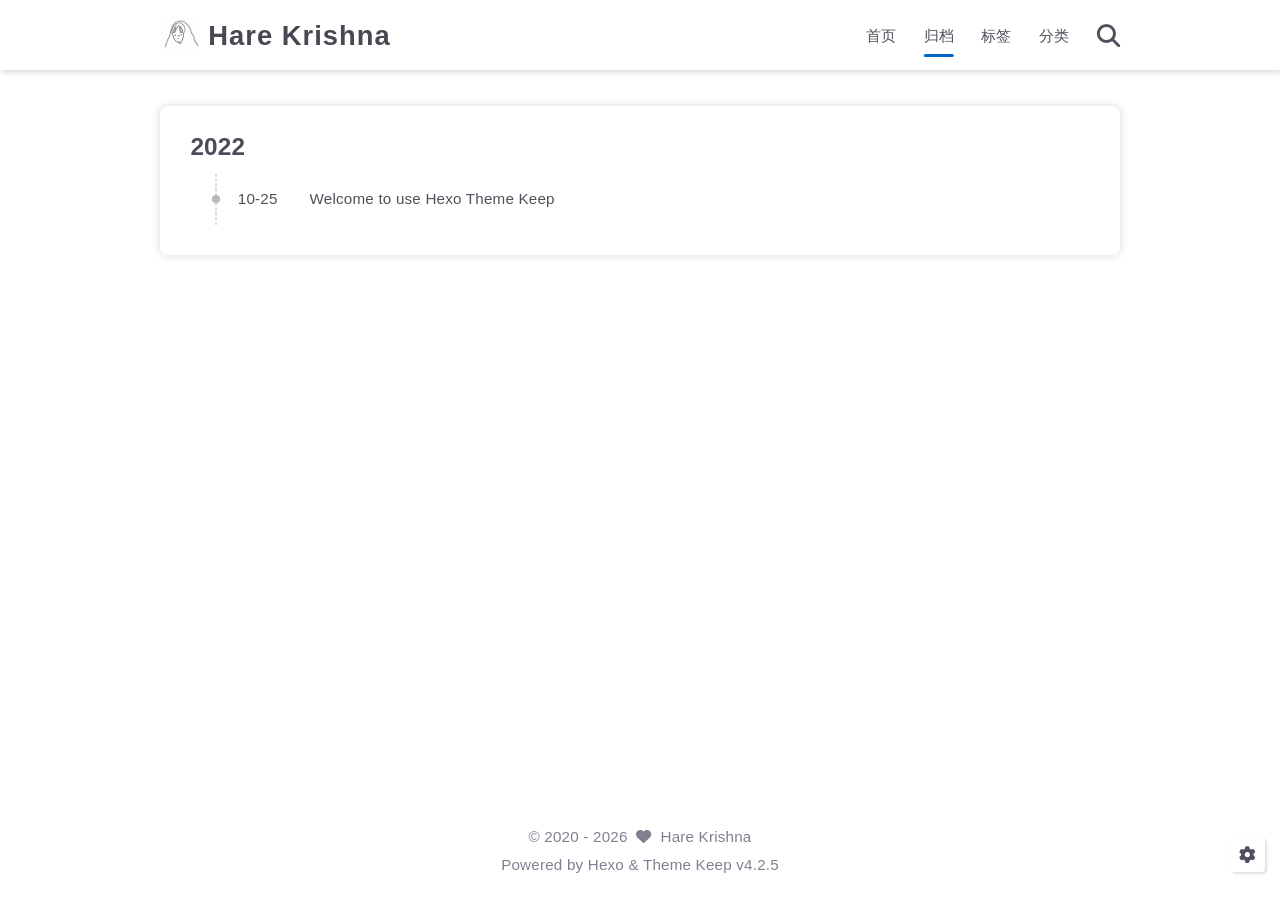
==== commit 53e85327: "Site updated: 2026-02-25 02:24:16" ====
--- a/archives/index.html
+++ b/archives/index.html
@@ -5,19 +5,19 @@
     <meta name="viewport" content="width=device-width, initial-scale=1, maximum-scale=1">
     <meta name="keywords" content="Hexo Theme Keep">
     <meta name="description" content="Hexo Theme Keep">
-    <meta name="author" content="Keep Team">
+    <meta name="author" content="Hare Krishna">
     
     <title>
         
             Archive |
         
-        Keep Theme
+        Hare Krishna
     </title>
     
 <link rel="stylesheet" href="/css/style.css">
 
     
-        <link rel="shortcut icon" href="/images/logo.svg">
+        <link rel="shortcut icon" href="/images/avatar.jpeg">
     
     
 <link rel="stylesheet" href="/font/css/fontawesome.min.css">
@@ -35,7 +35,7 @@
     <script class="keep-theme-configurations">
     const KEEP = window.KEEP || {}
     KEEP.hexo_config = {"hostname":"example.com","root":"/","language":"en","path":"search.json"}
-    KEEP.theme_config = {"base_info":{"primary_color":"#0066cc","title":"Keep Theme","author":"Keep Team","avatar":"/images/avatar.svg","logo":"/images/logo.svg","favicon":"/images/logo.svg"},"menu":{"home":"/","archives":"/archives","tags":"/tags","categories":"/categories"},"first_screen":{"enable":false,"background_img":"/images/bg.svg","background_img_dark":"/images/bg.svg","description":"Keep writing and Keep loving.","hitokoto":false},"social_contact":{"enable":false,"links":{"github":null,"weixin":null,"qq":null,"weibo":null,"zhihu":null,"twitter":null,"x":null,"facebook":null,"email":null}},"scroll":{"progress_bar":false,"percent":true,"hide_header":true},"home":{"announcement":null,"category":true,"tag":true,"post_datetime":"updated"},"post":{"author_badge":{"enable":true,"level_badge":true,"custom_badge":["One","Two","Three"]},"word_count":{"wordcount":true,"min2read":true},"datetime_format":"YYYY-MM-DD HH:mm:ss","copyright_info":true,"share":true,"reward":{"enable":false,"img_link":null,"text":null}},"code_block":{"tools":{"enable":true,"style":"default"},"highlight_theme":"default"},"toc":{"enable":true,"number":false,"expand_all":true,"init_open":true,"layout":"right"},"website_count":{"busuanzi_count":{"enable":true,"site_uv":true,"site_pv":true,"page_pv":true}},"local_search":{"enable":true,"preload":true},"comment":{"enable":false,"use":"valine","valine":{"appid":null,"appkey":null,"server_urls":null,"placeholder":null},"gitalk":{"github_id":null,"github_admins":null,"repository":null,"client_id":null,"client_secret":null,"proxy":null},"twikoo":{"env_id":null,"region":null,"version":"1.6.36"},"waline":{"server_url":null,"reaction":false,"version":"3.2.1"},"giscus":{"repo":null,"repo_id":null,"category":"Announcements","category_id":null,"reactions_enabled":false},"artalk":{"server":null},"disqus":{"shortname":null}},"rss":{"enable":false},"lazyload":{"enable":true},"cdn":{"enable":false,"provider":"cdnjs"},"pjax":{"enable":true},"footer":{"since":2020,"word_count":false,"site_deploy":{"enable":false,"provider":"github","url":null},"record":{"enable":false,"list":[{"code":null,"link":null}]}},"inject":{"enable":false,"css":[null],"js":[null]},"root":"","source_data":{},"version":"4.2.5"}
+    KEEP.theme_config = {"base_info":{"primary_color":"#0066cc","title":"Hare Krishna","author":"Hare Krishna","avatar":"/images/avatar.jpeg","logo":"/images/avatar.jpeg","favicon":"/images/avatar.jpeg"},"menu":{"首页":"/","归档":"/archives","标签":"/tags","分类":"/categories"},"first_screen":{"enable":true,"background_img":"/images/bg.jpg","background_img_dark":"/images/bg.jpg","description":"保持热爱，奔赴山海 || Keep your love, and go to the mountains and seas","hitokoto":false},"social_contact":{"enable":false,"links":{"github":null,"weixin":null,"qq":null,"weibo":null,"zhihu":null,"twitter":null,"x":null,"facebook":null,"email":null}},"scroll":{"progress_bar":true,"percent":false,"hide_header":true},"home":{"announcement":null,"category":true,"tag":true,"post_datetime":"updated"},"post":{"author_badge":{"enable":true,"level_badge":true,"custom_badge":["One","Two","Three"]},"word_count":{"wordcount":true,"min2read":true},"datetime_format":"YYYY-MM-DD HH:mm:ss","copyright_info":true,"share":true,"reward":{"enable":false,"img_link":null,"text":null}},"code_block":{"tools":{"enable":true,"style":"default"},"highlight_theme":"default"},"toc":{"enable":true,"number":false,"expand_all":true,"init_open":true,"layout":"right"},"website_count":{"busuanzi_count":{"enable":true,"site_uv":true,"site_pv":true,"page_pv":true}},"local_search":{"enable":true,"preload":true},"comment":{"enable":false,"use":"valine","valine":{"appid":null,"appkey":null,"server_urls":null,"placeholder":null},"gitalk":{"github_id":null,"github_admins":null,"repository":null,"client_id":null,"client_secret":null,"proxy":null},"twikoo":{"env_id":null,"region":null,"version":"1.6.36"},"waline":{"server_url":null,"reaction":false,"version":"3.2.1"},"giscus":{"repo":null,"repo_id":null,"category":"Announcements","category_id":null,"reactions_enabled":false},"artalk":{"server":null},"disqus":{"shortname":null}},"rss":{"enable":false},"lazyload":{"enable":true},"cdn":{"enable":false,"provider":"cdnjs"},"pjax":{"enable":true},"footer":{"since":2020,"word_count":false,"site_deploy":{"enable":false,"provider":"github","url":null},"record":{"enable":false,"list":[{"code":null,"link":null}]}},"inject":{"enable":false,"css":[null],"js":[null]},"root":"","source_data":{},"version":"4.2.5"}
     KEEP.language_ago = {"second":"%s seconds ago","minute":"%s minutes ago","hour":"%s hours ago","day":"%s days ago","week":"%s weeks ago","month":"%s months ago","year":"%s years ago"}
     KEEP.language_code_block = {"copy":"Copy code","copied":"Copied","fold":"Fold code block","folded":"Folded"}
     KEEP.language_copy_copyright = {"copy":"Copy copyright info","copied":"Copied","title":"Original post title","author":"Original post author","link":"Original post link"}
@@ -46,6 +46,8 @@
 <body>
 <div class="progress-bar-container">
     
+        <span class="scroll-progress-bar"></span>
+    
 
     
         <span class="pjax-progress-bar"></span>
@@ -69,11 +71,11 @@
         <div class="left flex-start border-box">
             
                 <a class="logo-image border-box" href="/">
-                    <img src="/images/logo.svg">
+                    <img src="/images/avatar.jpeg">
                 </a>
             
             <a class="site-name border-box" href="/">
-               Keep Theme
+               Hare Krishna
             </a>
         </div>
 
@@ -85,7 +87,7 @@
                         <li class="menu-item flex-start border-box">
                             <a class="menu-text-color border-box" href="/">
                                 
-                                HOME
+                                首页
                                 
                             </a>
                             
@@ -95,7 +97,7 @@
                         <li class="menu-item flex-start border-box active">
                             <a class="menu-text-color border-box" href="/archives">
                                 
-                                ARCHIVES
+                                归档
                                 
                             </a>
                             
@@ -105,7 +107,7 @@
                         <li class="menu-item flex-start border-box">
                             <a class="menu-text-color border-box" href="/tags">
                                 
-                                TAGS
+                                标签
                                 
                             </a>
                             
@@ -115,7 +117,7 @@
                         <li class="menu-item flex-start border-box">
                             <a class="menu-text-color border-box" href="/categories">
                                 
-                                CATEGORIES
+                                分类
                                 
                             </a>
                             
@@ -147,7 +149,7 @@
                     <label class="drawer-menu-label border-box">
                         <a class="drawer-menu-text-color left-side flex-start border-box" href="/">
                             
-                            HOME
+                            首页
                         </a>
                         
                     </label>
@@ -159,7 +161,7 @@
                     <label class="drawer-menu-label border-box">
                         <a class="drawer-menu-text-color left-side flex-start border-box" href="/archives">
                             
-                            ARCHIVES
+                            归档
                         </a>
                         
                     </label>
@@ -171,7 +173,7 @@
                     <label class="drawer-menu-label border-box">
                         <a class="drawer-menu-text-color left-side flex-start border-box" href="/tags">
                             
-                            TAGS
+                            标签
                         </a>
                         
                     </label>
@@ -183,7 +185,7 @@
                     <label class="drawer-menu-label border-box">
                         <a class="drawer-menu-text-color left-side flex-start border-box" href="/categories">
                             
-                            CATEGORIES
+                            分类
                         </a>
                         
                     </label>
@@ -249,7 +251,7 @@
     <div class="copyright-info info-item">
     &copy;&nbsp;<span>2020</span>&nbsp;-&nbsp;2026
     
-            &nbsp;<i class="fas fa-heart icon-animate"></i>&nbsp;&nbsp;<a href="/">Keep Team</a>
+            &nbsp;<i class="fas fa-heart icon-animate"></i>&nbsp;&nbsp;<a href="/">Hare Krishna</a>
         
     </div>
 
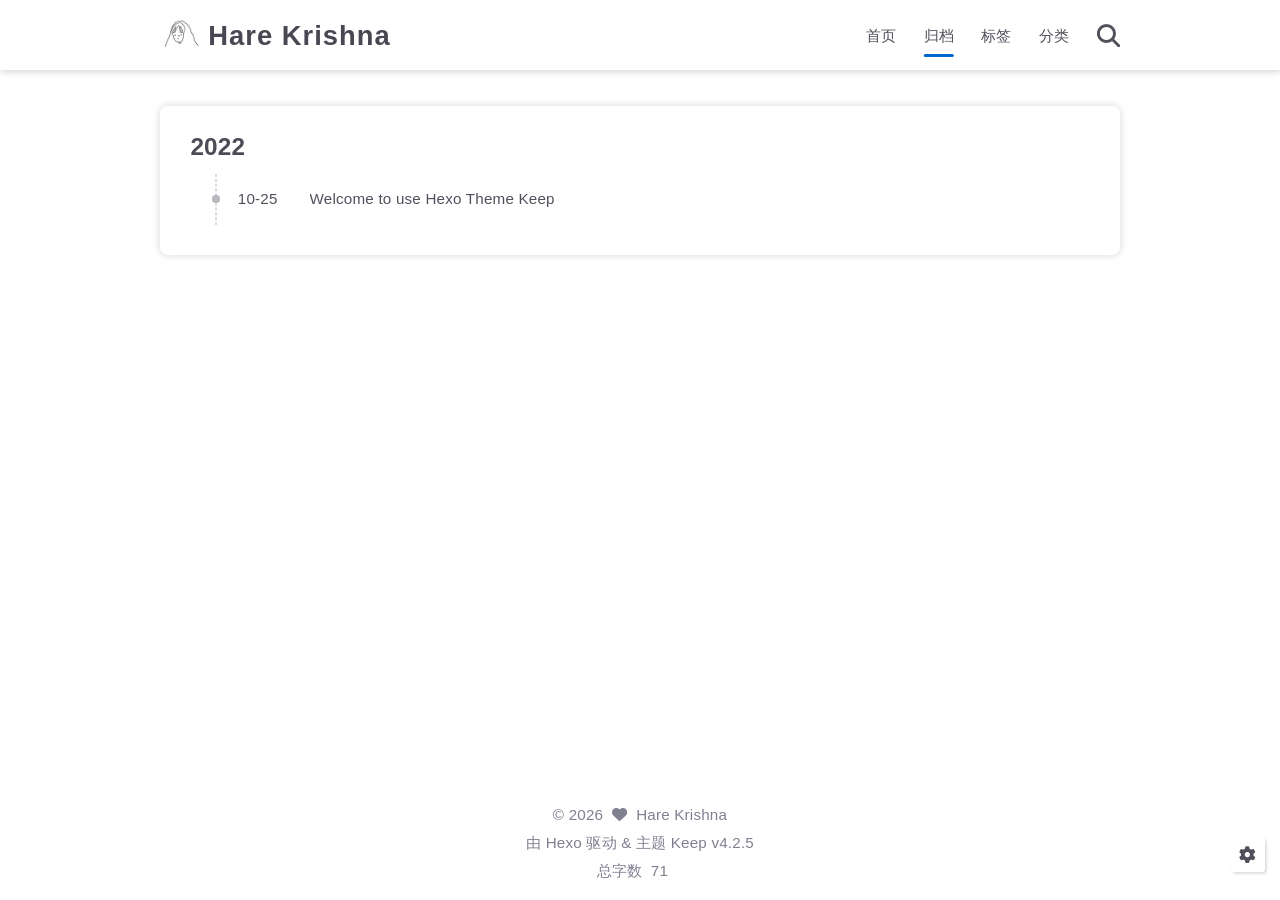
==== commit 446143ca: "Site updated: 2026-02-26 00:13:20" ====
--- a/archives/index.html
+++ b/archives/index.html
@@ -1,5 +1,5 @@
 <!DOCTYPE html>
-<html lang="en">
+<html lang="zh-CN">
 <head>
     <meta charset="utf-8">
     <meta name="viewport" content="width=device-width, initial-scale=1, maximum-scale=1">
@@ -9,7 +9,7 @@
     
     <title>
         
-            Archive |
+            归档 |
         
         Hare Krishna
     </title>
@@ -32,13 +32,21 @@
 <link rel="stylesheet" href="/font/css/brands.min.css">
 
     
+        
+            
+                
+<link rel="stylesheet" href="/css/custom.css">
+
+            
+        
+    
     <script class="keep-theme-configurations">
     const KEEP = window.KEEP || {}
-    KEEP.hexo_config = {"hostname":"example.com","root":"/","language":"en","path":"search.json"}
-    KEEP.theme_config = {"base_info":{"primary_color":"#0066cc","title":"Hare Krishna","author":"Hare Krishna","avatar":"/images/avatar.jpeg","logo":"/images/avatar.jpeg","favicon":"/images/avatar.jpeg"},"menu":{"首页":"/","归档":"/archives","标签":"/tags","分类":"/categories"},"first_screen":{"enable":true,"background_img":"/images/bg.jpg","background_img_dark":"/images/bg.jpg","description":"保持热爱，奔赴山海 || Keep your love, and go to the mountains and seas","hitokoto":false},"social_contact":{"enable":false,"links":{"github":null,"weixin":null,"qq":null,"weibo":null,"zhihu":null,"twitter":null,"x":null,"facebook":null,"email":null}},"scroll":{"progress_bar":true,"percent":false,"hide_header":true},"home":{"announcement":null,"category":true,"tag":true,"post_datetime":"updated"},"post":{"author_badge":{"enable":true,"level_badge":true,"custom_badge":["One","Two","Three"]},"word_count":{"wordcount":true,"min2read":true},"datetime_format":"YYYY-MM-DD HH:mm:ss","copyright_info":true,"share":true,"reward":{"enable":false,"img_link":null,"text":null}},"code_block":{"tools":{"enable":true,"style":"default"},"highlight_theme":"default"},"toc":{"enable":true,"number":false,"expand_all":true,"init_open":true,"layout":"right"},"website_count":{"busuanzi_count":{"enable":true,"site_uv":true,"site_pv":true,"page_pv":true}},"local_search":{"enable":true,"preload":true},"comment":{"enable":false,"use":"valine","valine":{"appid":null,"appkey":null,"server_urls":null,"placeholder":null},"gitalk":{"github_id":null,"github_admins":null,"repository":null,"client_id":null,"client_secret":null,"proxy":null},"twikoo":{"env_id":null,"region":null,"version":"1.6.36"},"waline":{"server_url":null,"reaction":false,"version":"3.2.1"},"giscus":{"repo":null,"repo_id":null,"category":"Announcements","category_id":null,"reactions_enabled":false},"artalk":{"server":null},"disqus":{"shortname":null}},"rss":{"enable":false},"lazyload":{"enable":true},"cdn":{"enable":false,"provider":"cdnjs"},"pjax":{"enable":true},"footer":{"since":2020,"word_count":false,"site_deploy":{"enable":false,"provider":"github","url":null},"record":{"enable":false,"list":[{"code":null,"link":null}]}},"inject":{"enable":false,"css":[null],"js":[null]},"root":"","source_data":{},"version":"4.2.5"}
-    KEEP.language_ago = {"second":"%s seconds ago","minute":"%s minutes ago","hour":"%s hours ago","day":"%s days ago","week":"%s weeks ago","month":"%s months ago","year":"%s years ago"}
-    KEEP.language_code_block = {"copy":"Copy code","copied":"Copied","fold":"Fold code block","folded":"Folded"}
-    KEEP.language_copy_copyright = {"copy":"Copy copyright info","copied":"Copied","title":"Original post title","author":"Original post author","link":"Original post link"}
+    KEEP.hexo_config = {"hostname":"example.com","root":"/","language":"zh-CN","path":"search.json"}
+    KEEP.theme_config = {"base_info":{"primary_color":"#0066cc","title":"Hare Krishna","author":"Hare Krishna","avatar":"/images/avatar.jpeg","logo":"/images/avatar.jpeg","favicon":"/images/avatar.jpeg"},"menu":{"首页":"/","归档":"/archives","标签":"/tags","分类":"/categories"},"first_screen":{"enable":true,"background_img":"/images/bg.jpg","background_img_dark":"/images/bg.jpg","description":"保持热爱，奔赴山海 || Keep your love, and go to the mountains and seas","hitokoto":false},"social_contact":{"enable":false,"links":{"github":null,"weixin":null,"qq":null,"weibo":null,"zhihu":null,"twitter":null,"x":null,"facebook":null,"email":null}},"scroll":{"progress_bar":true,"percent":false,"hide_header":true},"home":{"announcement":null,"category":true,"tag":true,"post_datetime":"updated"},"post":{"author_badge":{"enable":false,"level_badge":true,"custom_badge":["One","Two","Three"]},"word_count":{"wordcount":true,"min2read":true},"datetime_format":"YYYY-MM-DD HH:mm:ss","copyright_info":true,"share":true,"reward":{"enable":false,"img_link":null,"text":null}},"code_block":{"tools":{"enable":true,"style":"default"},"highlight_theme":"default"},"toc":{"enable":true,"number":false,"expand_all":true,"init_open":true,"layout":"right"},"website_count":{"busuanzi_count":{"enable":true,"site_uv":true,"site_pv":true,"page_pv":true}},"local_search":{"enable":true,"preload":true},"comment":{"enable":false,"use":"giscus","valine":{"appid":null,"appkey":null,"server_urls":null,"placeholder":null},"gitalk":{"github_id":null,"github_admins":null,"repository":null,"client_id":null,"client_secret":null,"proxy":null},"twikoo":{"env_id":null,"region":null,"version":"1.6.36"},"waline":{"server_url":null,"reaction":false,"version":"3.2.1"},"giscus":{"repo":null,"repo_id":null,"category":"Announcements","category_id":null,"reactions_enabled":false},"artalk":{"server":null},"disqus":{"shortname":null}},"rss":{"enable":false},"lazyload":{"enable":true},"cdn":{"enable":false,"provider":"cdnjs"},"pjax":{"enable":true},"footer":{"since":2026,"word_count":true,"site_deploy":{"enable":false,"provider":"github","url":null},"record":{"enable":false,"list":[{"code":null,"link":null}]}},"inject":{"enable":true,"css":["/css/custom.css"],"js":[null]},"root":"","source_data":{},"version":"4.2.5"}
+    KEEP.language_ago = {"second":"%s 秒前","minute":"%s 分钟前","hour":"%s 小时前","day":"%s 天前","week":"%s 周前","month":"%s 个月前","year":"%s 年前"}
+    KEEP.language_code_block = {"copy":"复制代码","copied":"已复制","fold":"折叠代码块","folded":"已折叠"}
+    KEEP.language_copy_copyright = {"copy":"复制版权信息","copied":"已复制","title":"原文标题","author":"原文作者","link":"原文链接"}
   </script>
 <meta name="generator" content="Hexo 7.3.0"></head>
 
@@ -249,14 +257,14 @@
             
 <footer class="footer border-box">
     <div class="copyright-info info-item">
-    &copy;&nbsp;<span>2020</span>&nbsp;-&nbsp;2026
+    &copy;&nbsp;2026
     
             &nbsp;<i class="fas fa-heart icon-animate"></i>&nbsp;&nbsp;<a href="/">Hare Krishna</a>
         
     </div>
 
     <div class="theme-info info-item">
-        Powered by&nbsp;<a target="_blank" href="https://hexo.io">Hexo</a>&nbsp;&&nbsp;Theme&nbsp;<a class="keep-version" target="_blank" href="https://github.com/XPoet/hexo-theme-keep">Keep</a>
+        由&nbsp;<a target="_blank" href="https://hexo.io">Hexo</a>&nbsp;驱动&nbsp;&&nbsp;主题&nbsp;<a class="keep-version" target="_blank" href="https://github.com/XPoet/hexo-theme-keep">Keep</a>
     </div>
 
     
@@ -264,17 +272,22 @@
     
         <div class="count-info info-item">
             
+                <span class="count-item border-box word">
+                    <span class="item-type border-box">总字数</span>
+                    <span class="item-value border-box word">71</span>
+                </span>
+            
 
             
                 <span class="count-item border-box uv">
-                    <span class="item-type border-box">Unique Visitor</span>
+                    <span class="item-type border-box">访客数</span>
                     <span class="item-value border-box uv" id="busuanzi_value_site_uv"></span>
                 </span>
             
 
             
                 <span class="count-item border-box pv">
-                    <span class="item-type border-box">Page View</span>
+                    <span class="item-type border-box">访问量</span>
                     <span class="item-value border-box pv" id="busuanzi_value_site_pv"></span>
                 </span>
             
@@ -354,7 +367,7 @@
                 <input autocomplete="off"
                        autocorrect="off"
                        autocapitalize="off"
-                       placeholder="Search..."
+                       placeholder="搜索..."
                        spellcheck="false"
                        type="search"
                        class="search-input"
@@ -474,5 +487,9 @@
 
 
 
+    
+        
+    
+
 </body>
 </html>
--- a/css/custom.css
+++ b/css/custom.css
@@ -0,0 +1,5 @@
+:root {
+  --first-screen-font-size: 40px;
+  --first-screen-font-color-light: rgba(229, 218, 206, 0.9);
+  --first-screen-font-color-dark: rgba(229, 218, 206, 0.9);
+}
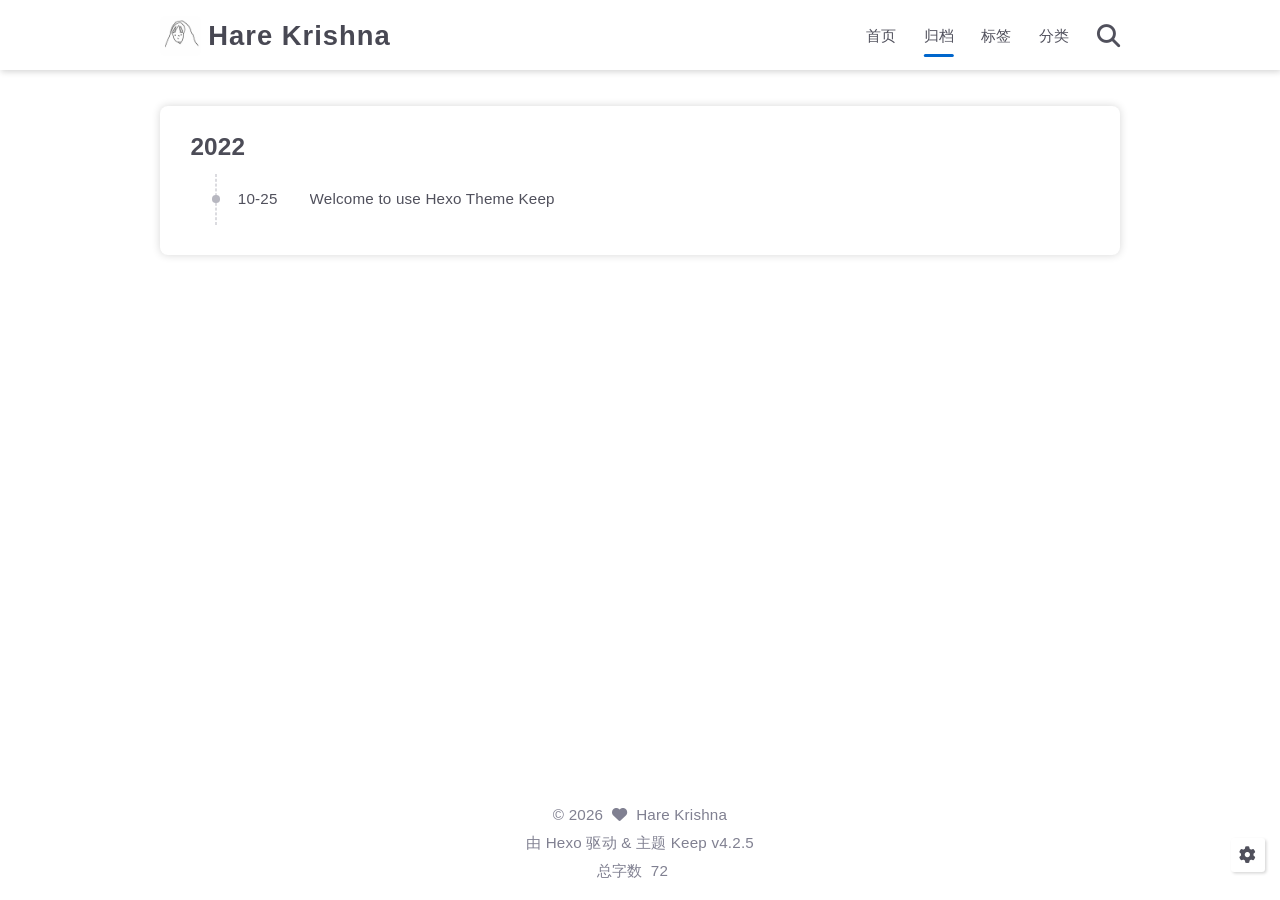
==== commit db7452b3: "Site updated: 2026-02-26 00:14:25" ====
--- a/archives/index.html
+++ b/archives/index.html
@@ -274,7 +274,7 @@
             
                 <span class="count-item border-box word">
                     <span class="item-type border-box">总字数</span>
-                    <span class="item-value border-box word">71</span>
+                    <span class="item-value border-box word">72</span>
                 </span>
             
 
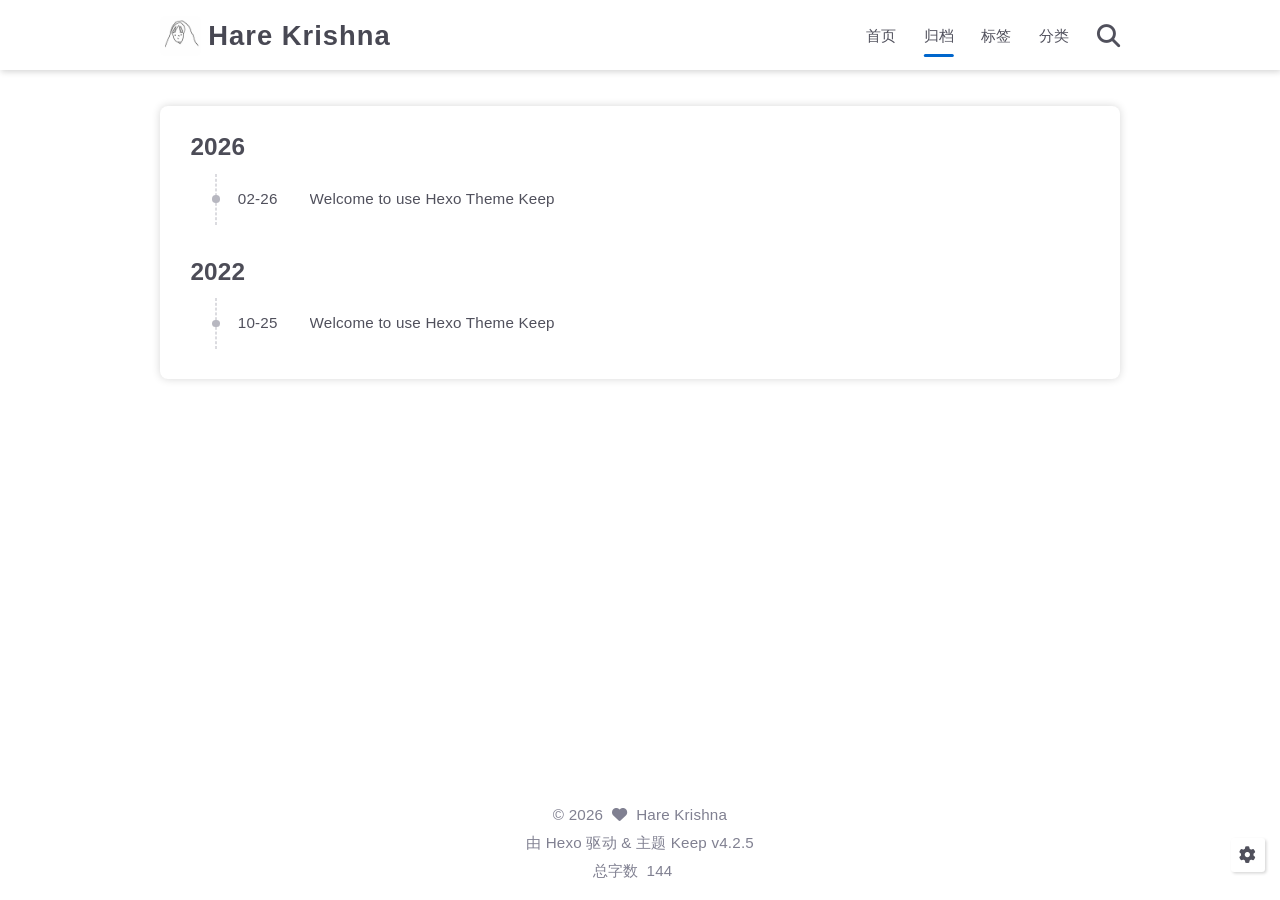
==== commit c102fd9a: "Site updated: 2026-02-26 00:17:46" ====
--- a/archives/index.html
+++ b/archives/index.html
@@ -223,6 +223,23 @@
     
         <section class="archive-item border-box">
             <div class="archive-item-header border-box">
+                <span class="archive-year">2026</span>
+            </div>
+            <ul class="archive-item-body border-box">
+                
+                    <li class="post-item border-box">
+                        <span class="starting-point border-box flex-center"></span>
+                        <span class="post-date border-box">02-26</span>
+                        <a class="post-title border-box text-ellipsis"
+                           href="/2026/02/26/test/"
+                        >Welcome to use Hexo Theme Keep</a>
+                    </li>
+                
+            </ul>
+        </section>
+    
+        <section class="archive-item border-box">
+            <div class="archive-item-header border-box">
                 <span class="archive-year">2022</span>
             </div>
             <ul class="archive-item-body border-box">
@@ -274,7 +291,7 @@
             
                 <span class="count-item border-box word">
                     <span class="item-type border-box">总字数</span>
-                    <span class="item-value border-box word">72</span>
+                    <span class="item-value border-box word">144</span>
                 </span>
             
 
--- a/css/style.css
+++ b/css/style.css
@@ -2606,6 +2606,23 @@
 .progress-bar-container .pjax-progress-icon.show {
   visibility: visible;
 }
+.progress-bar-container .scroll-progress-bar {
+  position: absolute;
+  top: 0;
+  left: 0;
+  z-index: 1007;
+  width: 0;
+  height: var(--header-scroll-progress-bar-height);
+  background: var(--primary-color);
+  visibility: hidden;
+  transition-delay: 0s, 0s, 0s, 0s, 0s;
+  transition-timing-function: ease, ease, ease, ease, linear;
+  transition-duration: 0.2s, 0.2s, 0.2s, 0.2s, 0.1s;
+  transition-property: color, background, box-shadow, border-color, width;
+}
+.progress-bar-container .scroll-progress-bar.hide {
+  display: none !important;
+}
 .header-wrapper {
   display: flex;
   align-items: center;
@@ -2702,6 +2719,14 @@
     font-size: calc(var(--header-title-font-size) * 0.8);
   }
 }
+.is-home .header-wrapper .header-content .left .site-name {
+  color: var(--first-screen-header-font-color-light);
+  filter: brightness(92%);
+}
+.dark-mode .is-home .header-wrapper .header-content .left .site-name {
+  color: var(--first-screen-header-font-color-dark);
+  filter: brightness(106%);
+}
 .show-header-drawer .header-wrapper .header-content .left .site-name {
   color: var(--text-color-1) !important;
 }
@@ -2755,6 +2780,12 @@
   display: var(--header-menu-icon);
   margin-right: 0.1rem;
 }
+.is-home .header-wrapper .header-content .right .pc .menu-list .menu-item .menu-text-color {
+  color: var(--first-screen-header-font-color-light);
+}
+.dark-mode .is-home .header-wrapper .header-content .right .pc .menu-list .menu-item .menu-text-color {
+  color: var(--first-screen-header-font-color-dark);
+}
 .header-wrapper .header-content .right .pc .menu-list .menu-item.has-sub-menu::after {
   position: absolute;
   bottom: 0;
@@ -2880,6 +2911,26 @@
 .show-header-drawer .header-wrapper .header-content .right .mobile .menu-bar .menu-bar-middle::before,
 .show-header-drawer .header-wrapper .header-content .right .mobile .menu-bar .menu-bar-middle::after {
   background: var(--text-color-3) !important;
+}
+.is-home .header-wrapper .header-content .right .mobile .icon-item i {
+  color: var(--first-screen-header-font-color-light);
+}
+.is-home .header-wrapper .header-content .right .mobile .menu-bar .menu-bar-middle {
+  background: var(--first-screen-header-font-color-light);
+}
+.is-home .header-wrapper .header-content .right .mobile .menu-bar .menu-bar-middle::before,
+.is-home .header-wrapper .header-content .right .mobile .menu-bar .menu-bar-middle::after {
+  background: var(--first-screen-header-font-color-light);
+}
+.dark-mode .is-home .header-wrapper .header-content .right .mobile .icon-item i {
+  color: var(--first-screen-header-font-color-dark);
+}
+.dark-mode .is-home .header-wrapper .header-content .right .mobile .menu-bar .menu-bar-middle {
+  background: var(--first-screen-header-font-color-dark);
+}
+.dark-mode .is-home .header-wrapper .header-content .right .mobile .menu-bar .menu-bar-middle::before,
+.dark-mode .is-home .header-wrapper .header-content .right .mobile .menu-bar .menu-bar-middle::after {
+  background: var(--first-screen-header-font-color-dark);
 }
 .header-wrapper .header-drawer {
   position: absolute;
@@ -3433,7 +3484,7 @@
   width: 100%;
   height: 100vh;
   overflow: hidden;
-  background-image: url("/images/bg.svg");
+  background-image: url("/images/bg.jpg");
   background-position-x: center;
   background-position-y: center;
   background-size: cover;
@@ -3441,7 +3492,7 @@
   background-repeat-y: no-repeat;
 }
 .dark-mode .first-screen-container {
-  background-image: url("/images/bg.svg");
+  background-image: url("/images/bg.jpg");
 }
 .first-screen-container .first-screen-content {
   display: flex;
